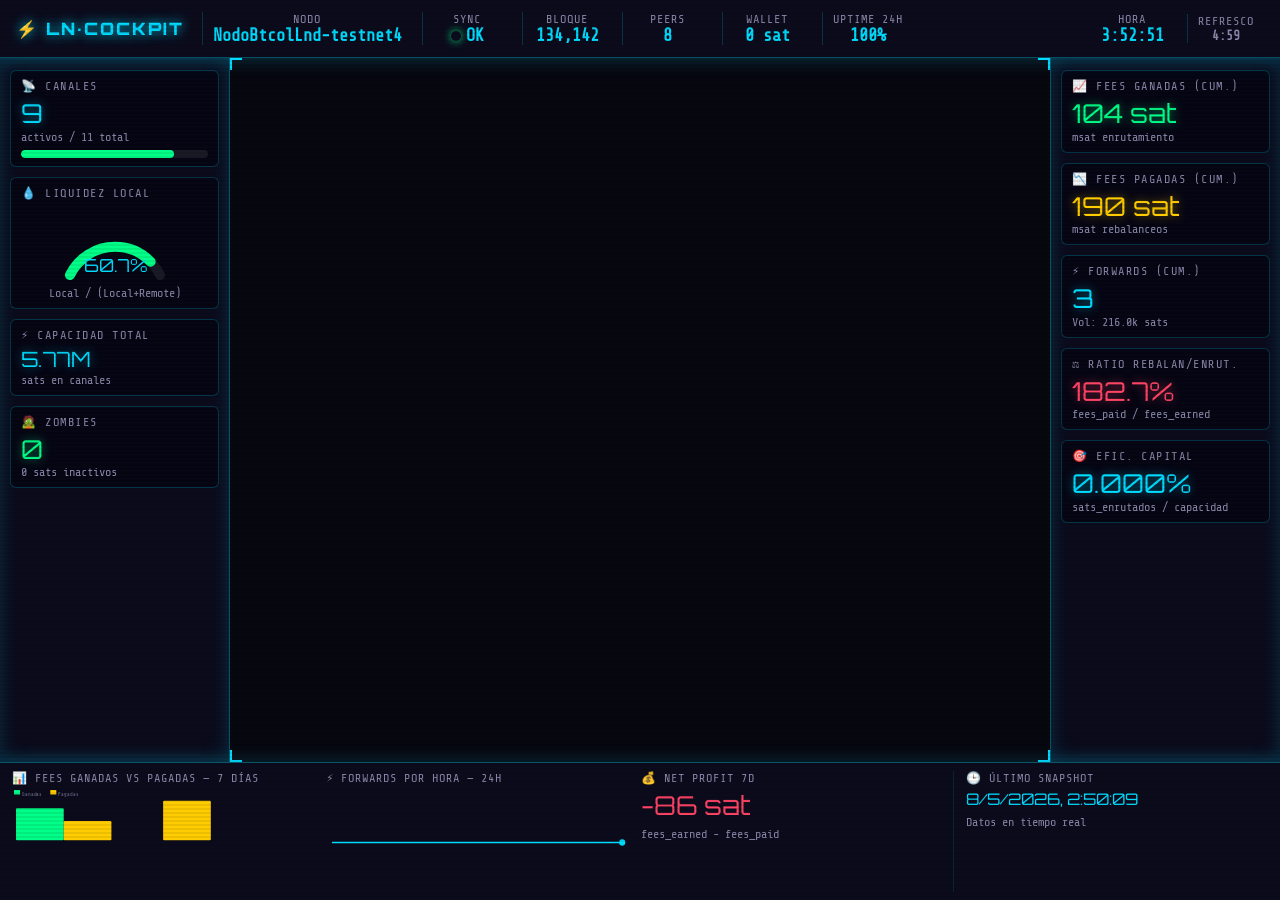
==== lightning-dashboard/exports/lightning_cockpit.html @ 458d791d "feat: implement Cockpit HUD, add historical metrics collection, and overhaul dashboard UI components" ====
<!DOCTYPE html>
<html lang="es">
<head>
<meta charset="UTF-8">
<meta name="viewport" content="width=device-width,initial-scale=1">
<title>⚡ Lightning Cockpit HUD</title>
<link rel="preconnect" href="https://fonts.googleapis.com">
<link href="https://fonts.googleapis.com/css2?family=Share+Tech+Mono&family=Orbitron:wght@400;700;900&display=swap" rel="stylesheet">
<style>
  *{box-sizing:border-box;margin:0;padding:0}
  :root{
    --bg:#07070f;--panel:#0d0d1e;--cyan:#00dcff;--green:#00ff88;
    --gold:#ffd700;--red:#ff4466;--amber:#ffcc00;--violet:#7b2fff;
    --text:#e0e0f0;--sub:#8888aa;--border:rgba(0,220,255,0.35);
  }
  html,body{width:100%;height:100%;background:var(--bg);color:var(--text);overflow:hidden;
    font-family:'Share Tech Mono',monospace;}

  /* ── SCANLINE OVERLAY ── */
  body::after{content:'';position:fixed;inset:0;pointer-events:none;z-index:9990;
    background:repeating-linear-gradient(0deg,transparent,transparent 2px,rgba(0,0,0,.07) 2px,rgba(0,0,0,.07) 4px);}

  /* ── GRID LAYOUT ── */
  #cockpit{display:grid;width:100vw;height:100vh;
    grid-template-areas:"top top top" "left center right" "bottom bottom bottom";
    grid-template-columns:230px 1fr 230px;
    grid-template-rows:58px 1fr 138px;}

  /* ── SHARED PANEL STYLE ── */
  .hud-panel{background:rgba(13,13,30,.92);border-color:var(--border);
    backdrop-filter:blur(6px);}

  /* ── TOP BAR ── */
  #hud-top{grid-area:top;border-bottom:1px solid var(--border);
    box-shadow:0 0 18px rgba(0,220,255,.25);display:flex;align-items:center;
    padding:0 16px;gap:10px;z-index:100;}
  #hud-top .logo{font-family:'Orbitron',sans-serif;font-weight:900;font-size:17px;
    color:var(--cyan);letter-spacing:2px;white-space:nowrap;margin-right:8px;
    text-shadow:0 0 12px var(--cyan);}
  .top-seg{display:flex;flex-direction:column;align-items:center;
    padding:0 10px;border-left:1px solid rgba(0,220,255,.2);min-width:90px;}
  .top-seg .lbl{font-size:12px;color:var(--sub);letter-spacing:1px;text-transform:uppercase;}
  .top-seg .val{font-size:17px;color:var(--cyan);font-weight:bold;white-space:nowrap;}
  #sync-dot{width:10px;height:10px;border-radius:50%;display:inline-block;margin-right:5px;
    box-shadow:0 0 8px currentColor;}
  .synced{color:var(--green)}.unsynced{color:var(--red)}
  @keyframes pulse{0%,100%{opacity:1}50%{opacity:.4}}
  .pulse{animation:pulse 1.5s ease-in-out infinite}

  /* ── LEFT PANEL ── */
  #hud-left{grid-area:left;border-right:1px solid var(--border);
    box-shadow:0 0 20px rgba(0,220,255,.18) inset;padding:12px 10px;
    display:flex;flex-direction:column;gap:10px;overflow:hidden;}

  /* ── RIGHT PANEL ── */
  #hud-right{grid-area:right;border-left:1px solid var(--border);
    box-shadow:0 0 20px rgba(0,220,255,.18) inset;padding:12px 10px;
    display:flex;flex-direction:column;gap:10px;overflow:hidden;}

  /* ── CENTER ── */
  #hud-center{grid-area:center;position:relative;overflow:hidden;}
  #hud-center iframe{width:100%;height:100%;border:none;display:block;}

  /* ── BOTTOM BAR ── */
  #hud-bottom{grid-area:bottom;border-top:1px solid var(--border);
    box-shadow:0 0 18px rgba(0,220,255,.2);display:flex;align-items:stretch;
    padding:8px 12px;gap:12px;overflow:hidden;}

  /* ── INSTRUMENT CARD ── */
  .card{background:rgba(5,5,18,.7);border:1px solid rgba(0,220,255,.22);
    border-radius:6px;padding:8px 10px;}
  .card-title{font-size:12px;color:var(--sub);letter-spacing:1.5px;
    text-transform:uppercase;margin-bottom:6px;display:flex;align-items:center;gap:4px;}
  .card-val{font-size:26px;font-family:'Orbitron',sans-serif;color:var(--cyan);
    line-height:1.1;text-shadow:0 0 10px rgba(0,220,255,.5);}
  .card-val.green{color:var(--green);text-shadow:0 0 10px rgba(0,255,136,.5)}
  .card-val.amber{color:var(--amber);text-shadow:0 0 10px rgba(255,204,0,.5)}
  .card-val.red{color:var(--red);text-shadow:0 0 10px rgba(255,68,102,.5)}
  .card-sub{font-size:12px;color:var(--sub);margin-top:2px;}

  /* ── GAUGE SVG ── */
  .gauge-wrap{display:flex;justify-content:center;align-items:center;padding:4px 0;}

  /* ── BAR METER ── */
  .bar-meter{height:8px;background:rgba(255,255,255,.08);border-radius:4px;overflow:hidden;margin-top:4px;}
  .bar-fill{height:100%;border-radius:4px;transition:width .8s ease;}

  /* ── SPARKLINE ── */
  .spark-wrap{flex:1;min-width:0;display:flex;flex-direction:column;}
  .spark-title{font-size:12px;color:var(--sub);letter-spacing:1px;text-transform:uppercase;margin-bottom:4px;}
  .spark-wrap svg{width:100%;height:60px;}

  /* ── BOTTOM SEGMENTS ── */
  .bot-seg{flex:1;min-width:0;display:flex;flex-direction:column;gap:4px;
    border-right:1px solid rgba(0,220,255,.12);padding-right:10px;}
  .bot-seg:last-child{border-right:none;padding-right:0;}
  .bot-label{font-size:12px;color:var(--sub);letter-spacing:1px;text-transform:uppercase;}
  .bot-val{font-family:'Orbitron',sans-serif;font-size:22px;color:var(--cyan);}
  .bot-val.pos{color:var(--green)}.bot-val.neg{color:var(--red)}

  /* ── DIVIDER ── */
  .hdiv{height:1px;background:rgba(0,220,255,.15);margin:2px 0;}


  /* ── TOOLTIP (JS-driven, never clipped by overflow:hidden) ── */
  .tip{cursor:help;}
  #hud-floatip{
    position:fixed;z-index:99999;display:none;
    background:rgba(4,4,20,0.97);
    border:1px solid rgba(0,220,255,0.55);
    color:#d0d8f0;font-size:11.5px;line-height:1.6;
    padding:10px 14px;border-radius:8px;
    white-space:pre-line;max-width:260px;
    box-shadow:0 0 18px rgba(0,220,255,0.35);
    font-family:'Share Tech Mono',monospace;
    pointer-events:none;
  }

  /* ── CORNER DECO ── */
  .corner-tl,.corner-tr,.corner-bl,.corner-br{position:absolute;width:12px;height:12px;z-index:10;}
  .corner-tl{top:0;left:0;border-top:2px solid var(--cyan);border-left:2px solid var(--cyan);}
  .corner-tr{top:0;right:0;border-top:2px solid var(--cyan);border-right:2px solid var(--cyan);}
  .corner-bl{bottom:0;left:0;border-bottom:2px solid var(--cyan);border-left:2px solid var(--cyan);}
  .corner-br{bottom:0;right:0;border-bottom:2px solid var(--cyan);border-right:2px solid var(--cyan);}
</style>
</head>
<body>
<div id="cockpit">

  <!-- TOP BAR -->
  <div id="hud-top" class="hud-panel">
    <div class="logo">⚡ LN·COCKPIT</div>
    <div class="top-seg tip" data-tip="Alias del nodo anunciado al grafo Lightning.
Debe coincidir con lnd.conf.">
      <span class="lbl">Nodo</span>
      <span class="val" id="t-alias">—</span>
    </div>
    <div class="top-seg tip" data-tip="🟢 OK = sincronizado y operativo.
🔴 NO = offline o atrasado.
Ningún pago se enruta si NO está sincronizado.">
      <span class="lbl">Sync</span>
      <span class="val" id="t-sync"><span id="sync-dot"></span><span id="sync-txt">—</span></span>
    </div>
    <div class="top-seg tip" data-tip="Altura de bloque que conoce el nodo.
Debe estar al día con la red.
&gt;6 bloques de atraso = problema de sync.">
      <span class="lbl">Bloque</span>
      <span class="val" id="t-block">—</span>
    </div>
    <div class="top-seg tip" data-tip="Peers P2P conectados actualmente.
Óptimo: ≥3 peers activos.
&lt;2 = riesgo de aislamiento de la red.">
      <span class="lbl">Peers</span>
      <span class="val" id="t-peers">—</span>
    </div>
    <div class="top-seg tip" data-tip="Saldo on-chain confirmado.
Mantener reserva para abrir canales.
Demasiado on-chain = capital sin trabajar.">
      <span class="lbl">Wallet</span>
      <span class="val" id="t-wallet">—</span>
    </div>
    <div class="top-seg tip" data-tip="% de tiempo online en las últimas 24h.
100% = nodo siempre operativo.
&lt;95% = reinicios o problemas de red frecuentes.">
      <span class="lbl">Uptime 24h</span>
      <span class="val" id="t-uptime">—</span>
    </div>
    <div style="flex:1"></div>
    <div class="top-seg" style="border-left:none;">
      <span class="lbl">Hora</span>
      <span class="val" id="t-clock">—</span>
    </div>
  </div>

  <!-- LEFT PANEL: Canales & Liquidez -->
  <div id="hud-left" class="hud-panel">
    <!-- Canales activos/inactivos -->
    <div class="card tip" data-tip="Ideal: ≥80% de canales activos.
Inactivos = peer desconectado.
Si persiste &gt;24h, considera cerrar el canal.">
      <div class="card-title">📡 Canales</div>
      <div class="card-val" id="l-ch-active">—</div>
      <div class="card-sub">activos / <span id="l-ch-total">—</span> total</div>
      <div class="bar-meter" style="margin-top:6px;">
        <div class="bar-fill" id="l-ch-bar" style="background:var(--green);width:0%"></div>
      </div>
    </div>
    <!-- Gauge liquidez -->
    <div class="card tip" data-tip="Óptimo: 40–60%.
&lt;20% = sin liquidez saliente (no puedes enviar).
&gt;80% = sin liquidez entrante (no puedes recibir).
Equilibrio = más enrutamiento posible.">
      <div class="card-title">💧 Liquidez Local</div>
      <div class="gauge-wrap">
        <svg width="110" height="70" viewBox="0 0 110 70">
          <path d="M10,65 A50,50 0 0,1 100,65" fill="none" stroke="rgba(255,255,255,.08)" stroke-width="10" stroke-linecap="round"/>
          <path id="gauge-arc" d="M10,65 A50,50 0 0,1 100,65" fill="none" stroke="var(--green)" stroke-width="10" stroke-linecap="round"
            stroke-dasharray="157" stroke-dashoffset="157"/>
          <text x="55" y="62" text-anchor="middle" fill="var(--cyan)" font-family="Orbitron,sans-serif" font-size="18" id="gauge-pct">—%</text>
        </svg>
      </div>
      <div class="card-sub" style="text-align:center">Local / (Local+Remote)</div>
    </div>
    <!-- Capacidad total -->
    <div class="card tip" data-tip="Sats totales bloqueados en canales.
A mayor capacidad, más atractivo como hub.
Mainnet: nodos relevantes &gt;10M sats.
Capital en on-chain = capital sin trabajar.">
      <div class="card-title">⚡ Capacidad Total</div>
      <div class="card-val" style="font-size:21px;" id="l-capacity">—</div>
      <div class="card-sub">sats en canales</div>
    </div>
    <!-- Zombies -->
    <div class="card tip" data-tip="Ideal: 0.
Canal activo sin actualizaciones en &gt;7 días.
Capital inmovilizado e improductivo.
Considera cerrar zombies persistentes.">
      <div class="card-title">🧟 Zombies</div>
      <div class="card-val" id="l-zombies">—</div>
      <div class="card-sub" id="l-zombie-cap">— sats inactivos</div>
    </div>
  </div>

  <!-- CENTER: iframe con la red 3D -->
  <div id="hud-center">
    <div class="corner-tl"></div><div class="corner-tr"></div>
    <div class="corner-bl"></div><div class="corner-br"></div>
    <iframe id="graph-frame" src="lightning_cockpit_graph.html" title="Red Lightning 3D"></iframe>
  </div>

  <!-- RIGHT PANEL: Routing & Rentabilidad -->
  <div id="hud-right" class="hud-panel">
    <!-- Fees ganadas acumulado -->
    <div class="card tip" data-tip="Msat ganados enrutando pagos de terceros.
Tendencia creciente = nodo utilizado como hub.
Mainnet: buenos nodos ganan 100k+ msat/mes.
Testnet4: cifras bajas son normales.">
      <div class="card-title">📈 Fees Ganadas (cum.)</div>
      <div class="card-val green" id="r-fees-earned">—</div>
      <div class="card-sub">msat enrutamiento</div>
    </div>
    <!-- Fees pagadas (rebalanceo) -->
    <div class="card tip" data-tip="Msat pagados en rebalanceos propios.
Debe ser MENOR que las fees ganadas.
Si supera lo ganado, estás subsidiando la red.
Revisa frecuencia y costo de rebalanceos.">
      <div class="card-title">📉 Fees Pagadas (cum.)</div>
      <div class="card-val amber" id="r-fees-paid">—</div>
      <div class="card-sub">msat rebalanceos</div>
    </div>
    <!-- Forwards -->
    <div class="card tip" data-tip="Pagos totales enrutados por tu nodo.
Vol: sats totales que pasaron por ti.
Más forwards = mejor posición en la red.
Forwards grandes = pagos relevantes enrutados.">
      <div class="card-title">⚡ Forwards (cum.)</div>
      <div class="card-val" id="r-fwd-count">—</div>
      <div class="card-sub">Vol: <span id="r-fwd-vol">—</span> sats</div>
    </div>
    <!-- Ratio rebalanceo/enrutamiento -->
    <div class="card tip" data-tip="fees_paid / fees_earned × 100.
&lt;50% Excelente — nodo muy rentable.
50–100% Aceptable — margen mejorable.
&gt;100% Pérdida — rebalanceos demasiado caros.">
      <div class="card-title">⚖️ Ratio Rebalan/Enrut.</div>
      <div class="card-val" id="r-ratio">—</div>
      <div class="card-sub">fees_paid / fees_earned</div>
    </div>
    <!-- Eficiencia de capital -->
    <div class="card tip" data-tip="sats_enrutados / capacidad_total.
Cuánto de tu capital está 'trabajando'.
Mainnet: &gt;1% mensual es aceptable.
Si es 0% en mainnet: revisar fees y conectividad.">
      <div class="card-title">🎯 Efic. Capital</div>
      <div class="card-val" id="r-efficiency">—</div>
      <div class="card-sub">sats_enrutados / capacidad</div>
    </div>
  </div>

  <!-- BOTTOM BAR -->
  <div id="hud-bottom" class="hud-panel">
    <!-- Mini chart fees 7 días -->
    <div class="spark-wrap tip" data-tip="Barras diarias: verde=ganadas, amarillo=pagadas.
Barras verdes más altas = nodo rentable ese día.
Días vacíos = sin actividad de enrutamiento.">
      <div class="spark-title">📊 Fees Ganadas vs Pagadas — 7 días</div>
      <svg id="spark-daily" viewBox="0 0 300 55" preserveAspectRatio="none">
        <text x="150" y="30" fill="rgba(136,136,170,.5)" text-anchor="middle" font-size="10" font-family="monospace">Sin datos</text>
      </svg>
    </div>
    <!-- Mini chart forwards 24h -->
    <div class="spark-wrap tip" data-tip="Pagos enrutados por hora en las últimas 24h.
Picos = alta actividad de enrutamiento.
Plano en 0 = sin tráfico (normal en testnet4).
Tendencia creciente = ganando relevancia en la red.">
      <div class="spark-title">⚡ Forwards por hora — 24h</div>
      <svg id="spark-hourly" viewBox="0 0 300 55" preserveAspectRatio="none">
        <text x="150" y="30" fill="rgba(136,136,170,.5)" text-anchor="middle" font-size="10" font-family="monospace">Sin datos</text>
      </svg>
    </div>
    <!-- Net profit 7 días -->
    <div class="bot-seg tip" data-tip="fees_earned - fees_paid en 7 días.
+ Verde = nodo rentable.
- Rojo = gastas más en rebalanceos de lo que ganas.
Objetivo: siempre positivo.">
      <div class="bot-label">💰 Net Profit 7d</div>
      <div class="bot-val" style="font-size:26px;" id="b-net-profit">—</div>
      <div class="card-sub" id="b-net-sub">fees_earned - fees_paid</div>
    </div>
    <!-- Snapshot ts -->
    <div class="bot-seg tip" data-tip="Timestamp del último registro en node_history.db.
Debe ser reciente (min = intervalo configurado).
Muy desactualizado = colector no está corriendo.">
      <div class="bot-label">🕒 Último Snapshot</div>
      <div class="bot-val" style="font-size:16px;" id="b-snap-ts">—</div>
      <div class="card-sub">Datos en tiempo real</div>
    </div>
  </div>

</div><!-- #cockpit -->

<script>
(function(){
  const S = {"snap": {"id": 742, "ts": 1778208609, "block_height": 134142, "alias": "NodoBtcolLnd-testnet4", "pubkey": "0391a0f5677df1cfab216c04ae2d1a56812c0b5e750647390f2330a18c9d11a756", "synced_to_chain": 1, "synced_to_graph": 1, "num_peers": 8, "channels_active": 9, "channels_inactive": 0, "channels_pending_open": 0, "channels_pending_close": 2, "channels_total": 11, "capacity_total": 5770000, "balance_local": 3495485, "balance_remote": 2263486, "wallet_confirmed": 0, "wallet_unconfirmed": 1633972, "liquidity_ratio": 60.7, "capital_concentration": 34.66, "fwd_count_cum": 3, "fwd_amt_cum_sat": 216001, "fwd_fees_cum_msat": 104016, "fwd_avg_size_sat": 72000, "payments_count_cum": 8, "payments_fees_cum_msat": 190040, "zombie_channels": 0, "inactive_capital_sat": 0, "capital_efficiency": 0.0}, "hourly": [{"hour_ts": 1778119200, "fwd_count_delta": 0, "fwd_amt_delta_sat": 0, "fees_earned_msat": 0, "fees_paid_msat": 0, "avg_liquidity_ratio": 56.96, "active_channels": 8, "zombie_channels": 0, "sample_count": 24}, {"hour_ts": 1778122800, "fwd_count_delta": 0, "fwd_amt_delta_sat": 0, "fees_earned_msat": 0, "fees_paid_msat": 0, "avg_liquidity_ratio": 56.96, "active_channels": 8, "zombie_channels": 0, "sample_count": 24}, {"hour_ts": 1778126400, "fwd_count_delta": 0, "fwd_amt_delta_sat": 0, "fees_earned_msat": 0, "fees_paid_msat": 0, "avg_liquidity_ratio": 56.96, "active_channels": 8, "zombie_channels": 0, "sample_count": 24}, {"hour_ts": 1778130000, "fwd_count_delta": 0, "fwd_amt_delta_sat": 0, "fees_earned_msat": 0, "fees_paid_msat": 0, "avg_liquidity_ratio": 56.96, "active_channels": 8, "zombie_channels": 0, "sample_count": 24}, {"hour_ts": 1778133600, "fwd_count_delta": 0, "fwd_amt_delta_sat": 0, "fees_earned_msat": 0, "fees_paid_msat": 0, "avg_liquidity_ratio": 56.96, "active_channels": 8, "zombie_channels": 0, "sample_count": 24}, {"hour_ts": 1778137200, "fwd_count_delta": 0, "fwd_amt_delta_sat": 0, "fees_earned_msat": 0, "fees_paid_msat": 0, "avg_liquidity_ratio": 56.96, "active_channels": 8, "zombie_channels": 0, "sample_count": 24}, {"hour_ts": 1778140800, "fwd_count_delta": 0, "fwd_amt_delta_sat": 0, "fees_earned_msat": 0, "fees_paid_msat": 0, "avg_liquidity_ratio": 56.96, "active_channels": 8, "zombie_channels": 0, "sample_count": 24}, {"hour_ts": 1778144400, "fwd_count_delta": 0, "fwd_amt_delta_sat": 0, "fees_earned_msat": 0, "fees_paid_msat": 0, "avg_liquidity_ratio": 56.96, "active_channels": 8, "zombie_channels": 0, "sample_count": 24}, {"hour_ts": 1778148000, "fwd_count_delta": 0, "fwd_amt_delta_sat": 0, "fees_earned_msat": 0, "fees_paid_msat": 0, "avg_liquidity_ratio": 56.96, "active_channels": 8, "zombie_channels": 0, "sample_count": 27}, {"hour_ts": 1778151600, "fwd_count_delta": 0, "fwd_amt_delta_sat": 0, "fees_earned_msat": 0, "fees_paid_msat": 0, "avg_liquidity_ratio": 56.96, "active_channels": 8, "zombie_channels": 0, "sample_count": 25}, {"hour_ts": 1778155200, "fwd_count_delta": 0, "fwd_amt_delta_sat": 0, "fees_earned_msat": 0, "fees_paid_msat": 0, "avg_liquidity_ratio": 56.96, "active_channels": 8, "zombie_channels": 0, "sample_count": 26}, {"hour_ts": 1778158800, "fwd_count_delta": 0, "fwd_amt_delta_sat": 0, "fees_earned_msat": 0, "fees_paid_msat": 0, "avg_liquidity_ratio": 56.96, "active_channels": 8, "zombie_channels": 0, "sample_count": 28}, {"hour_ts": 1778162400, "fwd_count_delta": 0, "fwd_amt_delta_sat": 0, "fees_earned_msat": 0, "fees_paid_msat": 0, "avg_liquidity_ratio": 57.59, "active_channels": 9, "zombie_channels": 0, "sample_count": 42}, {"hour_ts": 1778166000, "fwd_count_delta": 0, "fwd_amt_delta_sat": 0, "fees_earned_msat": 0, "fees_paid_msat": 128026, "avg_liquidity_ratio": 60.59, "active_channels": 9, "zombie_channels": 0, "sample_count": 26}, {"hour_ts": 1778169600, "fwd_count_delta": 0, "fwd_amt_delta_sat": 0, "fees_earned_msat": 0, "fees_paid_msat": 0, "avg_liquidity_ratio": 60.7, "active_channels": 9, "zombie_channels": 0, "sample_count": 24}, {"hour_ts": 1778173200, "fwd_count_delta": 0, "fwd_amt_delta_sat": 0, "fees_earned_msat": 0, "fees_paid_msat": 0, "avg_liquidity_ratio": 60.7, "active_channels": 9, "zombie_channels": 0, "sample_count": 24}, {"hour_ts": 1778176800, "fwd_count_delta": 0, "fwd_amt_delta_sat": 0, "fees_earned_msat": 0, "fees_paid_msat": 0, "avg_liquidity_ratio": 60.7, "active_channels": 9, "zombie_channels": 0, "sample_count": 24}, {"hour_ts": 1778180400, "fwd_count_delta": 0, "fwd_amt_delta_sat": 0, "fees_earned_msat": 0, "fees_paid_msat": 0, "avg_liquidity_ratio": 60.7, "active_channels": 9, "zombie_channels": 0, "sample_count": 24}, {"hour_ts": 1778184000, "fwd_count_delta": 0, "fwd_amt_delta_sat": 0, "fees_earned_msat": 0, "fees_paid_msat": 0, "avg_liquidity_ratio": 60.7, "active_channels": 9, "zombie_channels": 0, "sample_count": 24}, {"hour_ts": 1778187600, "fwd_count_delta": 0, "fwd_amt_delta_sat": 0, "fees_earned_msat": 0, "fees_paid_msat": 0, "avg_liquidity_ratio": 60.7, "active_channels": 9, "zombie_channels": 0, "sample_count": 24}, {"hour_ts": 1778191200, "fwd_count_delta": 0, "fwd_amt_delta_sat": 0, "fees_earned_msat": 0, "fees_paid_msat": 0, "avg_liquidity_ratio": 60.7, "active_channels": 9, "zombie_channels": 0, "sample_count": 24}, {"hour_ts": 1778194800, "fwd_count_delta": 0, "fwd_amt_delta_sat": 0, "fees_earned_msat": 0, "fees_paid_msat": 0, "avg_liquidity_ratio": 60.7, "active_channels": 9, "zombie_channels": 0, "sample_count": 24}, {"hour_ts": 1778198400, "fwd_count_delta": 0, "fwd_amt_delta_sat": 0, "fees_earned_msat": 0, "fees_paid_msat": 0, "avg_liquidity_ratio": 60.7, "active_channels": 9, "zombie_channels": 0, "sample_count": 24}, {"hour_ts": 1778202000, "fwd_count_delta": 0, "fwd_amt_delta_sat": 0, "fees_earned_msat": 0, "fees_paid_msat": 0, "avg_liquidity_ratio": 60.7, "active_channels": 9, "zombie_channels": 0, "sample_count": 24}, {"hour_ts": 1778205600, "fwd_count_delta": 0, "fwd_amt_delta_sat": 0, "fees_earned_msat": 0, "fees_paid_msat": 0, "avg_liquidity_ratio": 60.7, "active_channels": 9, "zombie_channels": 0, "sample_count": 33}], "daily": [{"date": "2026-05-06", "fwd_count_delta": 3, "fwd_amt_delta_sat": 216001, "fees_earned_msat": 104016, "fees_paid_msat": 62014, "net_profit_msat": 42002, "avg_liquidity_ratio": 56.96, "avg_active_channels": 8.72, "avg_capacity_sat": 5350000, "disconnections": 0, "zombie_channels": 0, "inactive_capital_sat": 0, "capital_efficiency": 0.040374, "sample_count": 56}, {"date": "2026-05-07", "fwd_count_delta": 0, "fwd_amt_delta_sat": 0, "fees_earned_msat": 0, "fees_paid_msat": 128026, "net_profit_msat": -128026, "avg_liquidity_ratio": 58.19, "avg_active_channels": 8.0, "avg_capacity_sat": 5500409, "disconnections": 0, "zombie_channels": 0, "inactive_capital_sat": 0, "capital_efficiency": 0.0, "sample_count": 605}, {"date": "2026-05-08", "fwd_count_delta": 0, "fwd_amt_delta_sat": 0, "fees_earned_msat": 0, "fees_paid_msat": 0, "net_profit_msat": 0, "avg_liquidity_ratio": 60.7, "avg_active_channels": 9.0, "avg_capacity_sat": 5770000, "disconnections": 0, "zombie_channels": 0, "inactive_capital_sat": 0, "capital_efficiency": 0.0, "sample_count": 81}], "net_profit_7d_msat": -86024, "uptime_pct_7d": 100.0};

  // ── helpers ──
  const $ = id => document.getElementById(id);
  const fmtSat = n => n >= 1e6 ? (n/1e6).toFixed(2)+'M' : n >= 1e3 ? (n/1e3).toFixed(1)+'k' : String(n);
  const fmtMsat = n => n >= 1e9 ? (n/1e9).toFixed(2)+'M sat' : n >= 1e6 ? (n/1e6).toFixed(1)+'k sat' : (n/1000).toFixed(0)+' sat';

  // ── clock ──
  function updateClock(){
    $('t-clock').textContent = new Date().toLocaleTimeString('es',{hour12:false});
  }
  setInterval(updateClock, 1000); updateClock();

  // ── populate from snapshot ──
  const snap = S.snap || {};
  if(snap.alias) $('t-alias').textContent = snap.alias;
  if(snap.block_height) $('t-block').textContent = Number(snap.block_height).toLocaleString();
  if(snap.num_peers !== undefined) $('t-peers').textContent = snap.num_peers;
  if(snap.wallet_confirmed !== undefined)
    $('t-wallet').textContent = fmtSat(snap.wallet_confirmed)+' sat';
  $('t-uptime').textContent = S.uptime_pct_7d + '%';

  // sync dot
  const synced = snap.synced_to_chain === 1;
  const dot = $('sync-dot');
  dot.className = synced ? 'synced' : 'unsynced pulse';
  $('sync-txt').textContent = synced ? 'OK' : 'NO';

  // channels
  const chA = snap.channels_active || 0;
  const chT = snap.channels_total || 0;
  $('l-ch-active').textContent = chA;
  $('l-ch-total').textContent = chT;
  const pct = chT > 0 ? (chA/chT*100) : 0;
  $('l-ch-bar').style.width = pct + '%';

  // gauge liquidez
  const liq = snap.liquidity_ratio || 0;
  $('gauge-pct').textContent = liq.toFixed(1) + '%';
  const arc = document.getElementById('gauge-arc');
  const offset = 157 - (liq/100)*157;
  arc.setAttribute('stroke-dashoffset', offset);
  const gc = liq > 70 || liq < 30 ? 'var(--amber)' : liq > 85 || liq < 15 ? 'var(--red)' : 'var(--green)';
  arc.setAttribute('stroke', gc);

  // capacity
  $('l-capacity').textContent = fmtSat(snap.capacity_total || 0);

  // zombies
  const z = snap.zombie_channels || 0;
  const zEl = $('l-zombies');
  zEl.textContent = z;
  zEl.className = 'card-val' + (z > 0 ? ' amber' : ' green');
  $('l-zombie-cap').textContent = fmtSat(snap.inactive_capital_sat || 0) + ' sats inactivos';

  // right panel
  $('r-fees-earned').textContent = fmtMsat(snap.fwd_fees_cum_msat || 0);
  $('r-fees-paid').textContent = fmtMsat(snap.payments_fees_cum_msat || 0);
  $('r-fwd-count').textContent = (snap.fwd_count_cum || 0).toLocaleString();
  $('r-fwd-vol').textContent = fmtSat(snap.fwd_amt_cum_sat || 0);

  const earned = snap.fwd_fees_cum_msat || 1;
  const paid   = snap.payments_fees_cum_msat || 0;
  const ratio  = earned > 0 ? (paid/earned*100).toFixed(1) : '0.0';
  const rEl = $('r-ratio');
  rEl.textContent = ratio + '%';
  rEl.className = 'card-val ' + (parseFloat(ratio) > 100 ? 'red' : parseFloat(ratio) > 50 ? 'amber' : 'green');

  const eff = ((snap.capital_efficiency || 0) * 100).toFixed(3);
  $('r-efficiency').textContent = eff + '%';

  // bottom
  const net7 = S.net_profit_7d_msat || 0;
  const netEl = $('b-net-profit');
  netEl.textContent = (net7 >= 0 ? '+' : '') + fmtMsat(net7);
  netEl.className = 'bot-val ' + (net7 >= 0 ? 'pos' : 'neg');

  if(snap.ts){
    const d = new Date(snap.ts * 1000);
    $('b-snap-ts').textContent = d.toLocaleString('es',{hour12:false});
  }

  // ── sparkline helpers ──
  function makeSparkBars(svgId, data, keyEarned, keyPaid, colorE, colorP){
    const svg = $(svgId);
    if(!data || data.length === 0) return;
    svg.innerHTML = '';
    const W=300, H=55, PAD=4, n=data.length;
    const bw = (W - PAD*(n+1)) / n;
    const maxV = Math.max(...data.map(d=>(d[keyEarned]||0)+(d[keyPaid]||0)), 1);
    data.forEach((d,i)=>{
      const e = d[keyEarned]||0, p = d[keyPaid]||0;
      const xb = PAD + i*(bw+PAD);
      const he = (e/maxV)*(H-8);
      const hp = (p/maxV)*(H-8);
      // earned bar
      if(he > 0){
        const r = document.createElementNS('http://www.w3.org/2000/svg','rect');
        r.setAttribute('x',xb); r.setAttribute('y',H-8-he);
        r.setAttribute('width',bw/2); r.setAttribute('height',he);
        r.setAttribute('fill',colorE); r.setAttribute('rx','1');
        svg.appendChild(r);
      }
      // paid bar
      if(hp > 0){
        const r = document.createElementNS('http://www.w3.org/2000/svg','rect');
        r.setAttribute('x',xb+bw/2); r.setAttribute('y',H-8-hp);
        r.setAttribute('width',bw/2); r.setAttribute('height',hp);
        r.setAttribute('fill',colorP); r.setAttribute('rx','1');
        svg.appendChild(r);
      }
    });
    // legend
    const lg1 = document.createElementNS('http://www.w3.org/2000/svg','rect');
    lg1.setAttribute('x',2);lg1.setAttribute('y',1);lg1.setAttribute('width',6);lg1.setAttribute('height',4);lg1.setAttribute('fill',colorE);
    const lg2 = document.createElementNS('http://www.w3.org/2000/svg','rect');
    lg2.setAttribute('x',38);lg2.setAttribute('y',1);lg2.setAttribute('width',6);lg2.setAttribute('height',4);lg2.setAttribute('fill',colorP);
    const t1 = document.createElementNS('http://www.w3.org/2000/svg','text');
    t1.setAttribute('x',10);t1.setAttribute('y',6);t1.setAttribute('fill','rgba(136,136,170,.8)');t1.setAttribute('font-size','5');t1.textContent='Ganadas';
    const t2 = document.createElementNS('http://www.w3.org/2000/svg','text');
    t2.setAttribute('x',46);t2.setAttribute('y',6);t2.setAttribute('fill','rgba(136,136,170,.8)');t2.setAttribute('font-size','5');t2.textContent='Pagadas';
    svg.appendChild(lg1);svg.appendChild(t1);svg.appendChild(lg2);svg.appendChild(t2);
  }

  function makeSparkLine(svgId, data, key, color){
    const svg = $(svgId);
    if(!data || data.length === 0) return;
    svg.innerHTML = '';
    const W=300, H=55, PAD=6;
    const vals = data.map(d=>d[key]||0);
    const maxV = Math.max(...vals, 1);
    const pts = vals.map((v,i)=>{
      const x = PAD + (i/(vals.length-1||1))*(W-2*PAD);
      const y = H-PAD - (v/maxV)*(H-2*PAD);
      return `${x},${y}`;
    });
    const area = document.createElementNS('http://www.w3.org/2000/svg','polyline');
    area.setAttribute('points', pts.join(' '));
    area.setAttribute('fill','none');
    area.setAttribute('stroke',color);
    area.setAttribute('stroke-width','1.5');
    area.setAttribute('stroke-linejoin','round');
    svg.appendChild(area);
    // dot at last point
    const last = pts[pts.length-1].split(',');
    const dot = document.createElementNS('http://www.w3.org/2000/svg','circle');
    dot.setAttribute('cx',last[0]);dot.setAttribute('cy',last[1]);dot.setAttribute('r','3');
    dot.setAttribute('fill',color);
    svg.appendChild(dot);
  }

  makeSparkBars('spark-daily', S.daily, 'fees_earned_msat', 'fees_paid_msat', '#00ff88', '#ffcc00');
  makeSparkLine('spark-hourly', S.hourly, 'fwd_count_delta', '#00dcff');

  // ── AUTO-RELOAD: recarga la página cada 5 minutos para mostrar stats frescos ──
  (function(){
    var RELOAD_SECS = 300; // 5 minutos, sincronizado con el colector
    var remaining = RELOAD_SECS;

    // Crear indicador en el top bar
    var indEl = document.createElement('div');
    indEl.className = 'top-seg';
    indEl.style.cssText = 'border-left:1px solid rgba(0,220,255,.2);min-width:72px;';
    indEl.innerHTML = '<span class="lbl">REFRESCO</span><span class="val" id="reload-cd" style="font-size:13px;color:var(--sub);">5:00</span>';
    document.getElementById('hud-top').appendChild(indEl);

    var cdEl = document.getElementById('reload-cd');

    setInterval(function(){
      remaining--;
      if(remaining <= 0){
        location.reload();
        return;
      }
      var m = Math.floor(remaining / 60);
      var s = remaining % 60;
      cdEl.textContent = m + ':' + (s < 10 ? '0' : '') + s;
      // Últimos 30s: cambiar color para advertir
      if(remaining <= 30){
        cdEl.style.color = 'var(--amber)';
      }
    }, 1000);
  })();

})();
</script>

<div id="hud-floatip"></div>
<script>
(function(){
  const tip = document.getElementById('hud-floatip');
  if(!tip) return;
  document.querySelectorAll('[data-tip]').forEach(el => {
    el.addEventListener('mouseenter', () => {
      tip.textContent = el.getAttribute('data-tip');
      tip.style.display = 'block';
    });
    el.addEventListener('mousemove', e => {
      let x = e.clientX + 16, y = e.clientY - 12;
      const tw = 270, th = tip.offsetHeight || 120;
      if (x + tw > window.innerWidth)  x = e.clientX - tw - 10;
      if (y + th > window.innerHeight) y = e.clientY - th - 10;
      tip.style.left = x + 'px';
      tip.style.top  = y + 'px';
    });
    el.addEventListener('mouseleave', () => {
      tip.style.display = 'none';
    });
  });
})();
</script>
</body>
</html>
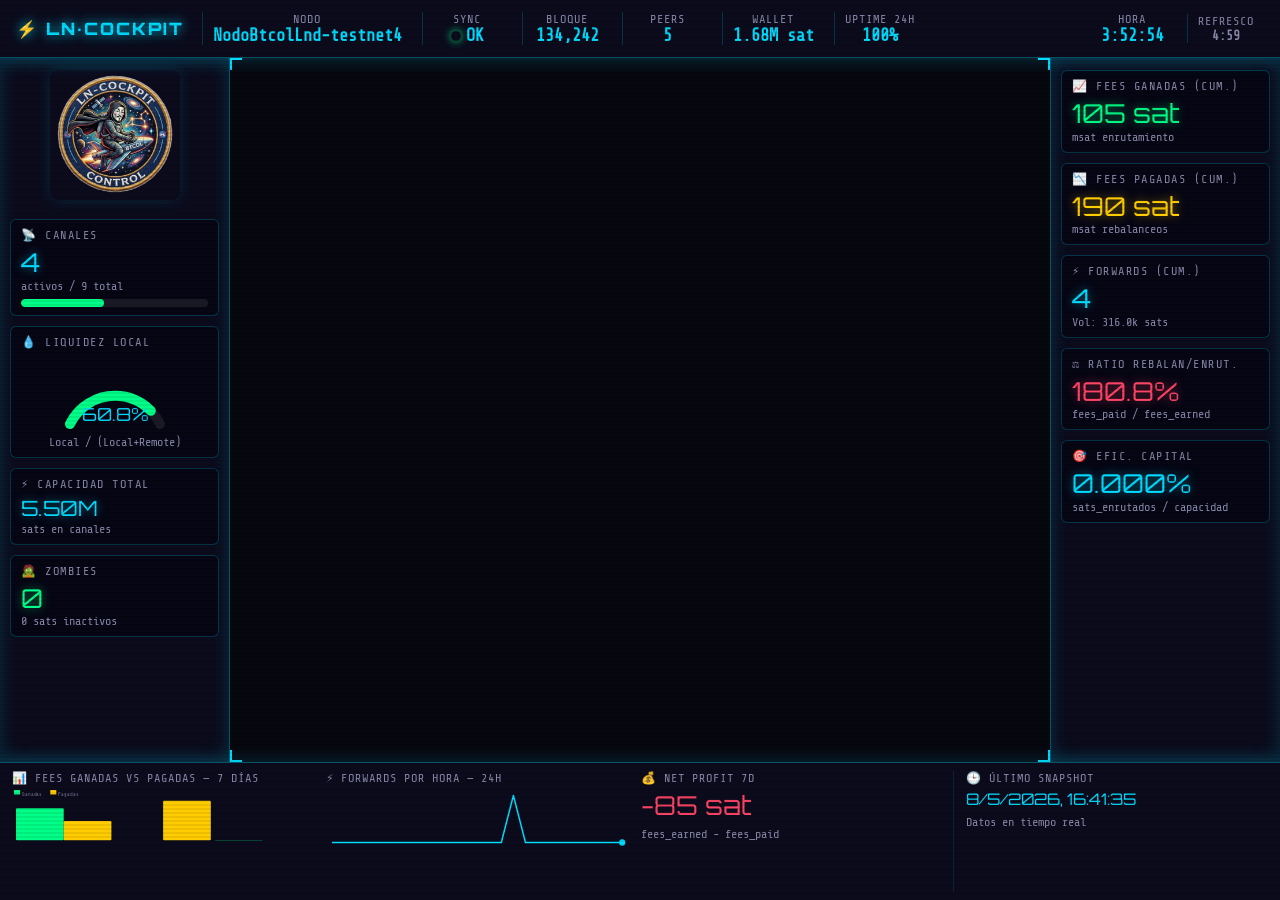
==== commit 7958578e: "feat: add dashboard cockpit imagery and update project documentation" ====
--- a/lightning-dashboard/exports/lightning_cockpit.html
+++ b/lightning-dashboard/exports/lightning_cockpit.html
@@ -174,6 +174,11 @@
 
   <!-- LEFT PANEL: Canales & Liquidez -->
   <div id="hud-left" class="hud-panel">
+    <!-- Logo -->
+    <div style="text-align: center; margin-bottom: 5px;">
+      <img src="../images/ln-cockpit-Small.png" alt="LN Cockpit Logo" style="width: 130px; height: auto; border-radius: 8px; box-shadow: 0 0 15px rgba(0, 220, 255, 0.15);">
+    </div>
+    
     <!-- Canales activos/inactivos -->
     <div class="card tip" data-tip="Ideal: ≥80% de canales activos.
 Inactivos = peer desconectado.
@@ -321,7 +326,7 @@
 
 <script>
 (function(){
-  const S = {"snap": {"id": 742, "ts": 1778208609, "block_height": 134142, "alias": "NodoBtcolLnd-testnet4", "pubkey": "0391a0f5677df1cfab216c04ae2d1a56812c0b5e750647390f2330a18c9d11a756", "synced_to_chain": 1, "synced_to_graph": 1, "num_peers": 8, "channels_active": 9, "channels_inactive": 0, "channels_pending_open": 0, "channels_pending_close": 2, "channels_total": 11, "capacity_total": 5770000, "balance_local": 3495485, "balance_remote": 2263486, "wallet_confirmed": 0, "wallet_unconfirmed": 1633972, "liquidity_ratio": 60.7, "capital_concentration": 34.66, "fwd_count_cum": 3, "fwd_amt_cum_sat": 216001, "fwd_fees_cum_msat": 104016, "fwd_avg_size_sat": 72000, "payments_count_cum": 8, "payments_fees_cum_msat": 190040, "zombie_channels": 0, "inactive_capital_sat": 0, "capital_efficiency": 0.0}, "hourly": [{"hour_ts": 1778119200, "fwd_count_delta": 0, "fwd_amt_delta_sat": 0, "fees_earned_msat": 0, "fees_paid_msat": 0, "avg_liquidity_ratio": 56.96, "active_channels": 8, "zombie_channels": 0, "sample_count": 24}, {"hour_ts": 1778122800, "fwd_count_delta": 0, "fwd_amt_delta_sat": 0, "fees_earned_msat": 0, "fees_paid_msat": 0, "avg_liquidity_ratio": 56.96, "active_channels": 8, "zombie_channels": 0, "sample_count": 24}, {"hour_ts": 1778126400, "fwd_count_delta": 0, "fwd_amt_delta_sat": 0, "fees_earned_msat": 0, "fees_paid_msat": 0, "avg_liquidity_ratio": 56.96, "active_channels": 8, "zombie_channels": 0, "sample_count": 24}, {"hour_ts": 1778130000, "fwd_count_delta": 0, "fwd_amt_delta_sat": 0, "fees_earned_msat": 0, "fees_paid_msat": 0, "avg_liquidity_ratio": 56.96, "active_channels": 8, "zombie_channels": 0, "sample_count": 24}, {"hour_ts": 1778133600, "fwd_count_delta": 0, "fwd_amt_delta_sat": 0, "fees_earned_msat": 0, "fees_paid_msat": 0, "avg_liquidity_ratio": 56.96, "active_channels": 8, "zombie_channels": 0, "sample_count": 24}, {"hour_ts": 1778137200, "fwd_count_delta": 0, "fwd_amt_delta_sat": 0, "fees_earned_msat": 0, "fees_paid_msat": 0, "avg_liquidity_ratio": 56.96, "active_channels": 8, "zombie_channels": 0, "sample_count": 24}, {"hour_ts": 1778140800, "fwd_count_delta": 0, "fwd_amt_delta_sat": 0, "fees_earned_msat": 0, "fees_paid_msat": 0, "avg_liquidity_ratio": 56.96, "active_channels": 8, "zombie_channels": 0, "sample_count": 24}, {"hour_ts": 1778144400, "fwd_count_delta": 0, "fwd_amt_delta_sat": 0, "fees_earned_msat": 0, "fees_paid_msat": 0, "avg_liquidity_ratio": 56.96, "active_channels": 8, "zombie_channels": 0, "sample_count": 24}, {"hour_ts": 1778148000, "fwd_count_delta": 0, "fwd_amt_delta_sat": 0, "fees_earned_msat": 0, "fees_paid_msat": 0, "avg_liquidity_ratio": 56.96, "active_channels": 8, "zombie_channels": 0, "sample_count": 27}, {"hour_ts": 1778151600, "fwd_count_delta": 0, "fwd_amt_delta_sat": 0, "fees_earned_msat": 0, "fees_paid_msat": 0, "avg_liquidity_ratio": 56.96, "active_channels": 8, "zombie_channels": 0, "sample_count": 25}, {"hour_ts": 1778155200, "fwd_count_delta": 0, "fwd_amt_delta_sat": 0, "fees_earned_msat": 0, "fees_paid_msat": 0, "avg_liquidity_ratio": 56.96, "active_channels": 8, "zombie_channels": 0, "sample_count": 26}, {"hour_ts": 1778158800, "fwd_count_delta": 0, "fwd_amt_delta_sat": 0, "fees_earned_msat": 0, "fees_paid_msat": 0, "avg_liquidity_ratio": 56.96, "active_channels": 8, "zombie_channels": 0, "sample_count": 28}, {"hour_ts": 1778162400, "fwd_count_delta": 0, "fwd_amt_delta_sat": 0, "fees_earned_msat": 0, "fees_paid_msat": 0, "avg_liquidity_ratio": 57.59, "active_channels": 9, "zombie_channels": 0, "sample_count": 42}, {"hour_ts": 1778166000, "fwd_count_delta": 0, "fwd_amt_delta_sat": 0, "fees_earned_msat": 0, "fees_paid_msat": 128026, "avg_liquidity_ratio": 60.59, "active_channels": 9, "zombie_channels": 0, "sample_count": 26}, {"hour_ts": 1778169600, "fwd_count_delta": 0, "fwd_amt_delta_sat": 0, "fees_earned_msat": 0, "fees_paid_msat": 0, "avg_liquidity_ratio": 60.7, "active_channels": 9, "zombie_channels": 0, "sample_count": 24}, {"hour_ts": 1778173200, "fwd_count_delta": 0, "fwd_amt_delta_sat": 0, "fees_earned_msat": 0, "fees_paid_msat": 0, "avg_liquidity_ratio": 60.7, "active_channels": 9, "zombie_channels": 0, "sample_count": 24}, {"hour_ts": 1778176800, "fwd_count_delta": 0, "fwd_amt_delta_sat": 0, "fees_earned_msat": 0, "fees_paid_msat": 0, "avg_liquidity_ratio": 60.7, "active_channels": 9, "zombie_channels": 0, "sample_count": 24}, {"hour_ts": 1778180400, "fwd_count_delta": 0, "fwd_amt_delta_sat": 0, "fees_earned_msat": 0, "fees_paid_msat": 0, "avg_liquidity_ratio": 60.7, "active_channels": 9, "zombie_channels": 0, "sample_count": 24}, {"hour_ts": 1778184000, "fwd_count_delta": 0, "fwd_amt_delta_sat": 0, "fees_earned_msat": 0, "fees_paid_msat": 0, "avg_liquidity_ratio": 60.7, "active_channels": 9, "zombie_channels": 0, "sample_count": 24}, {"hour_ts": 1778187600, "fwd_count_delta": 0, "fwd_amt_delta_sat": 0, "fees_earned_msat": 0, "fees_paid_msat": 0, "avg_liquidity_ratio": 60.7, "active_channels": 9, "zombie_channels": 0, "sample_count": 24}, {"hour_ts": 1778191200, "fwd_count_delta": 0, "fwd_amt_delta_sat": 0, "fees_earned_msat": 0, "fees_paid_msat": 0, "avg_liquidity_ratio": 60.7, "active_channels": 9, "zombie_channels": 0, "sample_count": 24}, {"hour_ts": 1778194800, "fwd_count_delta": 0, "fwd_amt_delta_sat": 0, "fees_earned_msat": 0, "fees_paid_msat": 0, "avg_liquidity_ratio": 60.7, "active_channels": 9, "zombie_channels": 0, "sample_count": 24}, {"hour_ts": 1778198400, "fwd_count_delta": 0, "fwd_amt_delta_sat": 0, "fees_earned_msat": 0, "fees_paid_msat": 0, "avg_liquidity_ratio": 60.7, "active_channels": 9, "zombie_channels": 0, "sample_count": 24}, {"hour_ts": 1778202000, "fwd_count_delta": 0, "fwd_amt_delta_sat": 0, "fees_earned_msat": 0, "fees_paid_msat": 0, "avg_liquidity_ratio": 60.7, "active_channels": 9, "zombie_channels": 0, "sample_count": 24}, {"hour_ts": 1778205600, "fwd_count_delta": 0, "fwd_amt_delta_sat": 0, "fees_earned_msat": 0, "fees_paid_msat": 0, "avg_liquidity_ratio": 60.7, "active_channels": 9, "zombie_channels": 0, "sample_count": 33}], "daily": [{"date": "2026-05-06", "fwd_count_delta": 3, "fwd_amt_delta_sat": 216001, "fees_earned_msat": 104016, "fees_paid_msat": 62014, "net_profit_msat": 42002, "avg_liquidity_ratio": 56.96, "avg_active_channels": 8.72, "avg_capacity_sat": 5350000, "disconnections": 0, "zombie_channels": 0, "inactive_capital_sat": 0, "capital_efficiency": 0.040374, "sample_count": 56}, {"date": "2026-05-07", "fwd_count_delta": 0, "fwd_amt_delta_sat": 0, "fees_earned_msat": 0, "fees_paid_msat": 128026, "net_profit_msat": -128026, "avg_liquidity_ratio": 58.19, "avg_active_channels": 8.0, "avg_capacity_sat": 5500409, "disconnections": 0, "zombie_channels": 0, "inactive_capital_sat": 0, "capital_efficiency": 0.0, "sample_count": 605}, {"date": "2026-05-08", "fwd_count_delta": 0, "fwd_amt_delta_sat": 0, "fees_earned_msat": 0, "fees_paid_msat": 0, "net_profit_msat": 0, "avg_liquidity_ratio": 60.7, "avg_active_channels": 9.0, "avg_capacity_sat": 5770000, "disconnections": 0, "zombie_channels": 0, "inactive_capital_sat": 0, "capital_efficiency": 0.0, "sample_count": 81}], "net_profit_7d_msat": -86024, "uptime_pct_7d": 100.0};
+  const S = {"snap": {"id": 1078, "ts": 1778258495, "block_height": 134242, "alias": "NodoBtcolLnd-testnet4", "pubkey": "0391a0f5677df1cfab216c04ae2d1a56812c0b5e750647390f2330a18c9d11a756", "synced_to_chain": 1, "synced_to_graph": 1, "num_peers": 5, "channels_active": 4, "channels_inactive": 0, "channels_pending_open": 0, "channels_pending_close": 5, "channels_total": 9, "capacity_total": 5500000, "balance_local": 3342371, "balance_remote": 2151324, "wallet_confirmed": 1676213, "wallet_unconfirmed": 33805, "liquidity_ratio": 60.84, "capital_concentration": 36.36, "fwd_count_cum": 4, "fwd_amt_cum_sat": 316002, "fwd_fees_cum_msat": 105116, "fwd_avg_size_sat": 79000, "payments_count_cum": 8, "payments_fees_cum_msat": 190040, "zombie_channels": 0, "inactive_capital_sat": 0, "capital_efficiency": 0.0}, "hourly": [{"hour_ts": 1778169600, "fwd_count_delta": 0, "fwd_amt_delta_sat": 0, "fees_earned_msat": 0, "fees_paid_msat": 0, "avg_liquidity_ratio": 60.7, "active_channels": 9, "zombie_channels": 0, "sample_count": 24}, {"hour_ts": 1778173200, "fwd_count_delta": 0, "fwd_amt_delta_sat": 0, "fees_earned_msat": 0, "fees_paid_msat": 0, "avg_liquidity_ratio": 60.7, "active_channels": 9, "zombie_channels": 0, "sample_count": 24}, {"hour_ts": 1778176800, "fwd_count_delta": 0, "fwd_amt_delta_sat": 0, "fees_earned_msat": 0, "fees_paid_msat": 0, "avg_liquidity_ratio": 60.7, "active_channels": 9, "zombie_channels": 0, "sample_count": 24}, {"hour_ts": 1778180400, "fwd_count_delta": 0, "fwd_amt_delta_sat": 0, "fees_earned_msat": 0, "fees_paid_msat": 0, "avg_liquidity_ratio": 60.7, "active_channels": 9, "zombie_channels": 0, "sample_count": 24}, {"hour_ts": 1778184000, "fwd_count_delta": 0, "fwd_amt_delta_sat": 0, "fees_earned_msat": 0, "fees_paid_msat": 0, "avg_liquidity_ratio": 60.7, "active_channels": 9, "zombie_channels": 0, "sample_count": 24}, {"hour_ts": 1778187600, "fwd_count_delta": 0, "fwd_amt_delta_sat": 0, "fees_earned_msat": 0, "fees_paid_msat": 0, "avg_liquidity_ratio": 60.7, "active_channels": 9, "zombie_channels": 0, "sample_count": 24}, {"hour_ts": 1778191200, "fwd_count_delta": 0, "fwd_amt_delta_sat": 0, "fees_earned_msat": 0, "fees_paid_msat": 0, "avg_liquidity_ratio": 60.7, "active_channels": 9, "zombie_channels": 0, "sample_count": 24}, {"hour_ts": 1778194800, "fwd_count_delta": 0, "fwd_amt_delta_sat": 0, "fees_earned_msat": 0, "fees_paid_msat": 0, "avg_liquidity_ratio": 60.7, "active_channels": 9, "zombie_channels": 0, "sample_count": 24}, {"hour_ts": 1778198400, "fwd_count_delta": 0, "fwd_amt_delta_sat": 0, "fees_earned_msat": 0, "fees_paid_msat": 0, "avg_liquidity_ratio": 60.7, "active_channels": 9, "zombie_channels": 0, "sample_count": 24}, {"hour_ts": 1778202000, "fwd_count_delta": 0, "fwd_amt_delta_sat": 0, "fees_earned_msat": 0, "fees_paid_msat": 0, "avg_liquidity_ratio": 60.7, "active_channels": 9, "zombie_channels": 0, "sample_count": 24}, {"hour_ts": 1778205600, "fwd_count_delta": 0, "fwd_amt_delta_sat": 0, "fees_earned_msat": 0, "fees_paid_msat": 0, "avg_liquidity_ratio": 60.7, "active_channels": 9, "zombie_channels": 0, "sample_count": 36}, {"hour_ts": 1778209200, "fwd_count_delta": 0, "fwd_amt_delta_sat": 0, "fees_earned_msat": 0, "fees_paid_msat": 0, "avg_liquidity_ratio": 60.7, "active_channels": 9, "zombie_channels": 0, "sample_count": 24}, {"hour_ts": 1778212800, "fwd_count_delta": 0, "fwd_amt_delta_sat": 0, "fees_earned_msat": 0, "fees_paid_msat": 0, "avg_liquidity_ratio": 60.7, "active_channels": 9, "zombie_channels": 0, "sample_count": 24}, {"hour_ts": 1778216400, "fwd_count_delta": 0, "fwd_amt_delta_sat": 0, "fees_earned_msat": 0, "fees_paid_msat": 0, "avg_liquidity_ratio": 60.7, "active_channels": 9, "zombie_channels": 0, "sample_count": 24}, {"hour_ts": 1778220000, "fwd_count_delta": 0, "fwd_amt_delta_sat": 0, "fees_earned_msat": 0, "fees_paid_msat": 0, "avg_liquidity_ratio": 60.7, "active_channels": 9, "zombie_channels": 0, "sample_count": 24}, {"hour_ts": 1778223600, "fwd_count_delta": 1, "fwd_amt_delta_sat": 100001, "fees_earned_msat": 1100, "fees_paid_msat": 0, "avg_liquidity_ratio": 60.7, "active_channels": 9, "zombie_channels": 0, "sample_count": 24}, {"hour_ts": 1778227200, "fwd_count_delta": 0, "fwd_amt_delta_sat": 0, "fees_earned_msat": 0, "fees_paid_msat": 0, "avg_liquidity_ratio": 60.7, "active_channels": 9, "zombie_channels": 0, "sample_count": 24}, {"hour_ts": 1778230800, "fwd_count_delta": 0, "fwd_amt_delta_sat": 0, "fees_earned_msat": 0, "fees_paid_msat": 0, "avg_liquidity_ratio": 60.7, "active_channels": 9, "zombie_channels": 0, "sample_count": 24}, {"hour_ts": 1778234400, "fwd_count_delta": 0, "fwd_amt_delta_sat": 0, "fees_earned_msat": 0, "fees_paid_msat": 0, "avg_liquidity_ratio": 60.7, "active_channels": 9, "zombie_channels": 0, "sample_count": 24}, {"hour_ts": 1778238000, "fwd_count_delta": 0, "fwd_amt_delta_sat": 0, "fees_earned_msat": 0, "fees_paid_msat": 0, "avg_liquidity_ratio": 60.7, "active_channels": 9, "zombie_channels": 0, "sample_count": 24}, {"hour_ts": 1778241600, "fwd_count_delta": 0, "fwd_amt_delta_sat": 0, "fees_earned_msat": 0, "fees_paid_msat": 0, "avg_liquidity_ratio": 60.7, "active_channels": 9, "zombie_channels": 0, "sample_count": 24}, {"hour_ts": 1778245200, "fwd_count_delta": 0, "fwd_amt_delta_sat": 0, "fees_earned_msat": 0, "fees_paid_msat": 0, "avg_liquidity_ratio": 60.7, "active_channels": 9, "zombie_channels": 0, "sample_count": 24}, {"hour_ts": 1778248800, "fwd_count_delta": 0, "fwd_amt_delta_sat": 0, "fees_earned_msat": 0, "fees_paid_msat": 0, "avg_liquidity_ratio": 60.7, "active_channels": 9, "zombie_channels": 0, "sample_count": 24}, {"hour_ts": 1778252400, "fwd_count_delta": 0, "fwd_amt_delta_sat": 0, "fees_earned_msat": 0, "fees_paid_msat": 0, "avg_liquidity_ratio": 60.7, "active_channels": 9, "zombie_channels": 0, "sample_count": 24}, {"hour_ts": 1778256000, "fwd_count_delta": 0, "fwd_amt_delta_sat": 0, "fees_earned_msat": 0, "fees_paid_msat": 0, "avg_liquidity_ratio": 60.74, "active_channels": 4, "zombie_channels": 0, "sample_count": 21}], "daily": [{"date": "2026-05-06", "fwd_count_delta": 3, "fwd_amt_delta_sat": 216001, "fees_earned_msat": 104016, "fees_paid_msat": 62014, "net_profit_msat": 42002, "avg_liquidity_ratio": 56.96, "avg_active_channels": 8.72, "avg_capacity_sat": 5350000, "disconnections": 0, "zombie_channels": 0, "inactive_capital_sat": 0, "capital_efficiency": 0.040374, "sample_count": 56}, {"date": "2026-05-07", "fwd_count_delta": 0, "fwd_amt_delta_sat": 0, "fees_earned_msat": 0, "fees_paid_msat": 128026, "net_profit_msat": -128026, "avg_liquidity_ratio": 58.19, "avg_active_channels": 8.0, "avg_capacity_sat": 5500409, "disconnections": 0, "zombie_channels": 0, "inactive_capital_sat": 0, "capital_efficiency": 0.0, "sample_count": 605}, {"date": "2026-05-08", "fwd_count_delta": 1, "fwd_amt_delta_sat": 100001, "fees_earned_msat": 1100, "fees_paid_msat": 0, "net_profit_msat": 1100, "avg_liquidity_ratio": 60.7, "avg_active_channels": 8.92, "avg_capacity_sat": 5766592, "disconnections": 0, "zombie_channels": 0, "inactive_capital_sat": 0, "capital_efficiency": 0.017341, "sample_count": 417}], "net_profit_7d_msat": -84924, "uptime_pct_7d": 100.0};
 
   // ── helpers ──
   const $ = id => document.getElementById(id);
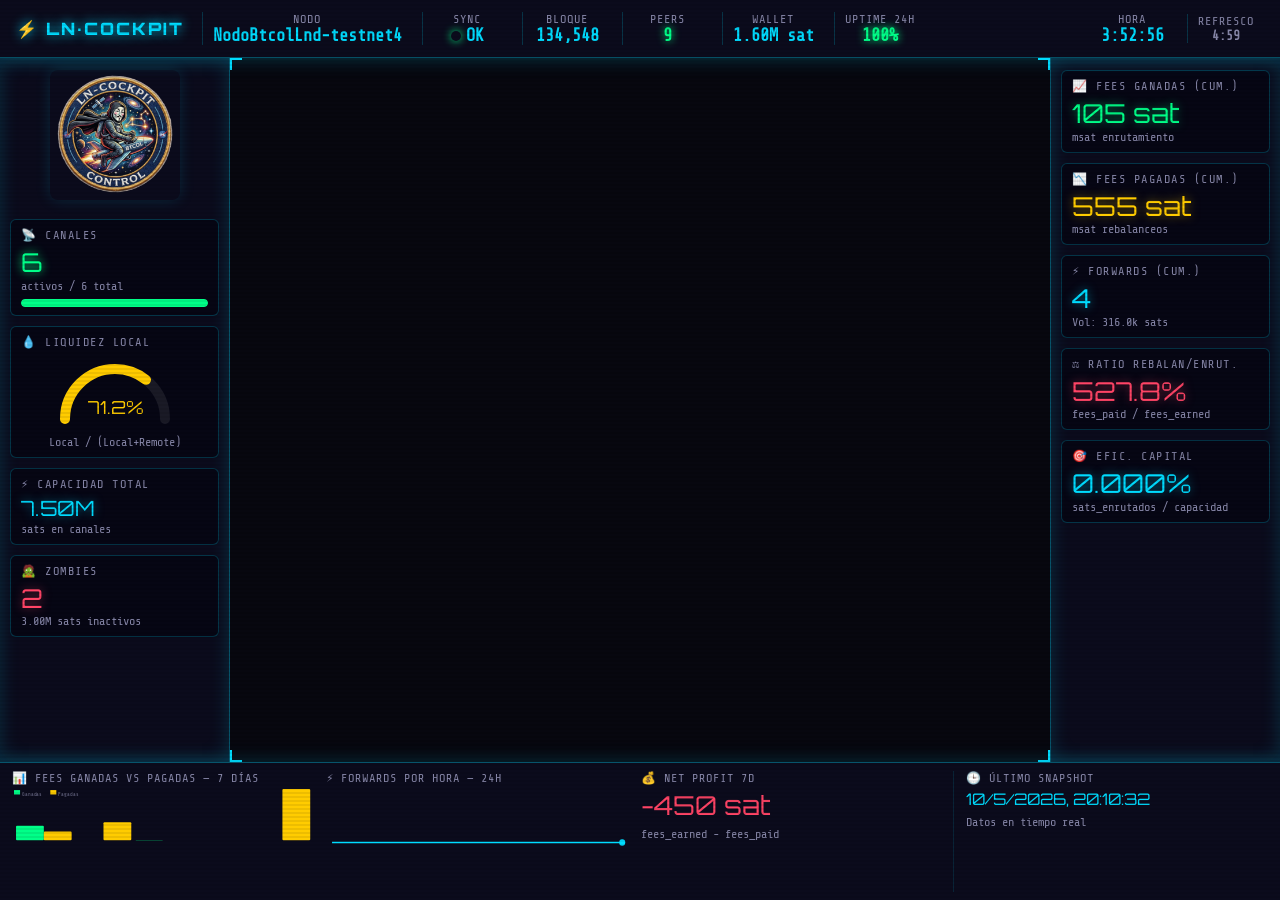
==== commit d6519b96: "feat: add mining script for testnet4 and enhance dashboard with zombie channel tracking and visual s" ====
--- a/lightning-dashboard/exports/lightning_cockpit.html
+++ b/lightning-dashboard/exports/lightning_cockpit.html
@@ -198,10 +198,10 @@
       <div class="card-title">💧 Liquidez Local</div>
       <div class="gauge-wrap">
         <svg width="110" height="70" viewBox="0 0 110 70">
-          <path d="M10,65 A50,50 0 0,1 100,65" fill="none" stroke="rgba(255,255,255,.08)" stroke-width="10" stroke-linecap="round"/>
-          <path id="gauge-arc" d="M10,65 A50,50 0 0,1 100,65" fill="none" stroke="var(--green)" stroke-width="10" stroke-linecap="round"
+          <path d="M5,60 A50,50 0 0,1 105,60" fill="none" stroke="rgba(255,255,255,.08)" stroke-width="10" stroke-linecap="round"/>
+          <path id="gauge-arc" d="M5,60 A50,50 0 0,1 105,60" fill="none" stroke="var(--green)" stroke-width="10" stroke-linecap="round"
             stroke-dasharray="157" stroke-dashoffset="157"/>
-          <text x="55" y="62" text-anchor="middle" fill="var(--cyan)" font-family="Orbitron,sans-serif" font-size="18" id="gauge-pct">—%</text>
+          <text x="55" y="55" text-anchor="middle" fill="var(--cyan)" font-family="Orbitron,sans-serif" font-size="18" id="gauge-pct">—%</text>
         </svg>
       </div>
       <div class="card-sub" style="text-align:center">Local / (Local+Remote)</div>
@@ -216,7 +216,7 @@
       <div class="card-sub">sats en canales</div>
     </div>
     <!-- Zombies -->
-    <div class="card tip" data-tip="Ideal: 0.
+    <div class="card tip" id="card-zombies" data-tip="Ideal: 0.
 Canal activo sin actualizaciones en &gt;7 días.
 Capital inmovilizado e improductivo.
 Considera cerrar zombies persistentes.">
@@ -326,7 +326,7 @@
 
 <script>
 (function(){
-  const S = {"snap": {"id": 1078, "ts": 1778258495, "block_height": 134242, "alias": "NodoBtcolLnd-testnet4", "pubkey": "0391a0f5677df1cfab216c04ae2d1a56812c0b5e750647390f2330a18c9d11a756", "synced_to_chain": 1, "synced_to_graph": 1, "num_peers": 5, "channels_active": 4, "channels_inactive": 0, "channels_pending_open": 0, "channels_pending_close": 5, "channels_total": 9, "capacity_total": 5500000, "balance_local": 3342371, "balance_remote": 2151324, "wallet_confirmed": 1676213, "wallet_unconfirmed": 33805, "liquidity_ratio": 60.84, "capital_concentration": 36.36, "fwd_count_cum": 4, "fwd_amt_cum_sat": 316002, "fwd_fees_cum_msat": 105116, "fwd_avg_size_sat": 79000, "payments_count_cum": 8, "payments_fees_cum_msat": 190040, "zombie_channels": 0, "inactive_capital_sat": 0, "capital_efficiency": 0.0}, "hourly": [{"hour_ts": 1778169600, "fwd_count_delta": 0, "fwd_amt_delta_sat": 0, "fees_earned_msat": 0, "fees_paid_msat": 0, "avg_liquidity_ratio": 60.7, "active_channels": 9, "zombie_channels": 0, "sample_count": 24}, {"hour_ts": 1778173200, "fwd_count_delta": 0, "fwd_amt_delta_sat": 0, "fees_earned_msat": 0, "fees_paid_msat": 0, "avg_liquidity_ratio": 60.7, "active_channels": 9, "zombie_channels": 0, "sample_count": 24}, {"hour_ts": 1778176800, "fwd_count_delta": 0, "fwd_amt_delta_sat": 0, "fees_earned_msat": 0, "fees_paid_msat": 0, "avg_liquidity_ratio": 60.7, "active_channels": 9, "zombie_channels": 0, "sample_count": 24}, {"hour_ts": 1778180400, "fwd_count_delta": 0, "fwd_amt_delta_sat": 0, "fees_earned_msat": 0, "fees_paid_msat": 0, "avg_liquidity_ratio": 60.7, "active_channels": 9, "zombie_channels": 0, "sample_count": 24}, {"hour_ts": 1778184000, "fwd_count_delta": 0, "fwd_amt_delta_sat": 0, "fees_earned_msat": 0, "fees_paid_msat": 0, "avg_liquidity_ratio": 60.7, "active_channels": 9, "zombie_channels": 0, "sample_count": 24}, {"hour_ts": 1778187600, "fwd_count_delta": 0, "fwd_amt_delta_sat": 0, "fees_earned_msat": 0, "fees_paid_msat": 0, "avg_liquidity_ratio": 60.7, "active_channels": 9, "zombie_channels": 0, "sample_count": 24}, {"hour_ts": 1778191200, "fwd_count_delta": 0, "fwd_amt_delta_sat": 0, "fees_earned_msat": 0, "fees_paid_msat": 0, "avg_liquidity_ratio": 60.7, "active_channels": 9, "zombie_channels": 0, "sample_count": 24}, {"hour_ts": 1778194800, "fwd_count_delta": 0, "fwd_amt_delta_sat": 0, "fees_earned_msat": 0, "fees_paid_msat": 0, "avg_liquidity_ratio": 60.7, "active_channels": 9, "zombie_channels": 0, "sample_count": 24}, {"hour_ts": 1778198400, "fwd_count_delta": 0, "fwd_amt_delta_sat": 0, "fees_earned_msat": 0, "fees_paid_msat": 0, "avg_liquidity_ratio": 60.7, "active_channels": 9, "zombie_channels": 0, "sample_count": 24}, {"hour_ts": 1778202000, "fwd_count_delta": 0, "fwd_amt_delta_sat": 0, "fees_earned_msat": 0, "fees_paid_msat": 0, "avg_liquidity_ratio": 60.7, "active_channels": 9, "zombie_channels": 0, "sample_count": 24}, {"hour_ts": 1778205600, "fwd_count_delta": 0, "fwd_amt_delta_sat": 0, "fees_earned_msat": 0, "fees_paid_msat": 0, "avg_liquidity_ratio": 60.7, "active_channels": 9, "zombie_channels": 0, "sample_count": 36}, {"hour_ts": 1778209200, "fwd_count_delta": 0, "fwd_amt_delta_sat": 0, "fees_earned_msat": 0, "fees_paid_msat": 0, "avg_liquidity_ratio": 60.7, "active_channels": 9, "zombie_channels": 0, "sample_count": 24}, {"hour_ts": 1778212800, "fwd_count_delta": 0, "fwd_amt_delta_sat": 0, "fees_earned_msat": 0, "fees_paid_msat": 0, "avg_liquidity_ratio": 60.7, "active_channels": 9, "zombie_channels": 0, "sample_count": 24}, {"hour_ts": 1778216400, "fwd_count_delta": 0, "fwd_amt_delta_sat": 0, "fees_earned_msat": 0, "fees_paid_msat": 0, "avg_liquidity_ratio": 60.7, "active_channels": 9, "zombie_channels": 0, "sample_count": 24}, {"hour_ts": 1778220000, "fwd_count_delta": 0, "fwd_amt_delta_sat": 0, "fees_earned_msat": 0, "fees_paid_msat": 0, "avg_liquidity_ratio": 60.7, "active_channels": 9, "zombie_channels": 0, "sample_count": 24}, {"hour_ts": 1778223600, "fwd_count_delta": 1, "fwd_amt_delta_sat": 100001, "fees_earned_msat": 1100, "fees_paid_msat": 0, "avg_liquidity_ratio": 60.7, "active_channels": 9, "zombie_channels": 0, "sample_count": 24}, {"hour_ts": 1778227200, "fwd_count_delta": 0, "fwd_amt_delta_sat": 0, "fees_earned_msat": 0, "fees_paid_msat": 0, "avg_liquidity_ratio": 60.7, "active_channels": 9, "zombie_channels": 0, "sample_count": 24}, {"hour_ts": 1778230800, "fwd_count_delta": 0, "fwd_amt_delta_sat": 0, "fees_earned_msat": 0, "fees_paid_msat": 0, "avg_liquidity_ratio": 60.7, "active_channels": 9, "zombie_channels": 0, "sample_count": 24}, {"hour_ts": 1778234400, "fwd_count_delta": 0, "fwd_amt_delta_sat": 0, "fees_earned_msat": 0, "fees_paid_msat": 0, "avg_liquidity_ratio": 60.7, "active_channels": 9, "zombie_channels": 0, "sample_count": 24}, {"hour_ts": 1778238000, "fwd_count_delta": 0, "fwd_amt_delta_sat": 0, "fees_earned_msat": 0, "fees_paid_msat": 0, "avg_liquidity_ratio": 60.7, "active_channels": 9, "zombie_channels": 0, "sample_count": 24}, {"hour_ts": 1778241600, "fwd_count_delta": 0, "fwd_amt_delta_sat": 0, "fees_earned_msat": 0, "fees_paid_msat": 0, "avg_liquidity_ratio": 60.7, "active_channels": 9, "zombie_channels": 0, "sample_count": 24}, {"hour_ts": 1778245200, "fwd_count_delta": 0, "fwd_amt_delta_sat": 0, "fees_earned_msat": 0, "fees_paid_msat": 0, "avg_liquidity_ratio": 60.7, "active_channels": 9, "zombie_channels": 0, "sample_count": 24}, {"hour_ts": 1778248800, "fwd_count_delta": 0, "fwd_amt_delta_sat": 0, "fees_earned_msat": 0, "fees_paid_msat": 0, "avg_liquidity_ratio": 60.7, "active_channels": 9, "zombie_channels": 0, "sample_count": 24}, {"hour_ts": 1778252400, "fwd_count_delta": 0, "fwd_amt_delta_sat": 0, "fees_earned_msat": 0, "fees_paid_msat": 0, "avg_liquidity_ratio": 60.7, "active_channels": 9, "zombie_channels": 0, "sample_count": 24}, {"hour_ts": 1778256000, "fwd_count_delta": 0, "fwd_amt_delta_sat": 0, "fees_earned_msat": 0, "fees_paid_msat": 0, "avg_liquidity_ratio": 60.74, "active_channels": 4, "zombie_channels": 0, "sample_count": 21}], "daily": [{"date": "2026-05-06", "fwd_count_delta": 3, "fwd_amt_delta_sat": 216001, "fees_earned_msat": 104016, "fees_paid_msat": 62014, "net_profit_msat": 42002, "avg_liquidity_ratio": 56.96, "avg_active_channels": 8.72, "avg_capacity_sat": 5350000, "disconnections": 0, "zombie_channels": 0, "inactive_capital_sat": 0, "capital_efficiency": 0.040374, "sample_count": 56}, {"date": "2026-05-07", "fwd_count_delta": 0, "fwd_amt_delta_sat": 0, "fees_earned_msat": 0, "fees_paid_msat": 128026, "net_profit_msat": -128026, "avg_liquidity_ratio": 58.19, "avg_active_channels": 8.0, "avg_capacity_sat": 5500409, "disconnections": 0, "zombie_channels": 0, "inactive_capital_sat": 0, "capital_efficiency": 0.0, "sample_count": 605}, {"date": "2026-05-08", "fwd_count_delta": 1, "fwd_amt_delta_sat": 100001, "fees_earned_msat": 1100, "fees_paid_msat": 0, "net_profit_msat": 1100, "avg_liquidity_ratio": 60.7, "avg_active_channels": 8.92, "avg_capacity_sat": 5766592, "disconnections": 0, "zombie_channels": 0, "inactive_capital_sat": 0, "capital_efficiency": 0.017341, "sample_count": 417}], "net_profit_7d_msat": -84924, "uptime_pct_7d": 100.0};
+  const S = {"snap": {"id": 2332, "ts": 1778443832, "block_height": 134548, "alias": "NodoBtcolLnd-testnet4", "pubkey": "0391a0f5677df1cfab216c04ae2d1a56812c0b5e750647390f2330a18c9d11a756", "synced_to_chain": 1, "synced_to_graph": 1, "num_peers": 9, "channels_active": 6, "channels_inactive": 0, "channels_pending_open": 0, "channels_pending_close": 0, "channels_total": 6, "capacity_total": 7500000, "balance_local": 5327486, "balance_remote": 2151688, "wallet_confirmed": 1599945, "wallet_unconfirmed": 0, "liquidity_ratio": 71.23, "capital_concentration": 26.67, "fwd_count_cum": 4, "fwd_amt_cum_sat": 316002, "fwd_fees_cum_msat": 105116, "fwd_avg_size_sat": 79000, "payments_count_cum": 11, "payments_fees_cum_msat": 554849, "zombie_channels": 2, "inactive_capital_sat": 3000000, "capital_efficiency": 0.0}, "hourly": [{"hour_ts": 1778356800, "fwd_count_delta": 0, "fwd_amt_delta_sat": 0, "fees_earned_msat": 0, "fees_paid_msat": 0, "avg_liquidity_ratio": 66.81, "active_channels": 5, "zombie_channels": 0, "sample_count": 24}, {"hour_ts": 1778360400, "fwd_count_delta": 0, "fwd_amt_delta_sat": 0, "fees_earned_msat": 0, "fees_paid_msat": 0, "avg_liquidity_ratio": 66.81, "active_channels": 5, "zombie_channels": 0, "sample_count": 24}, {"hour_ts": 1778364000, "fwd_count_delta": 0, "fwd_amt_delta_sat": 0, "fees_earned_msat": 0, "fees_paid_msat": 0, "avg_liquidity_ratio": 66.81, "active_channels": 5, "zombie_channels": 0, "sample_count": 24}, {"hour_ts": 1778367600, "fwd_count_delta": 0, "fwd_amt_delta_sat": 0, "fees_earned_msat": 0, "fees_paid_msat": 0, "avg_liquidity_ratio": 66.81, "active_channels": 5, "zombie_channels": 0, "sample_count": 24}, {"hour_ts": 1778371200, "fwd_count_delta": 0, "fwd_amt_delta_sat": 0, "fees_earned_msat": 0, "fees_paid_msat": 0, "avg_liquidity_ratio": 67.18, "active_channels": 6, "zombie_channels": 0, "sample_count": 24}, {"hour_ts": 1778374800, "fwd_count_delta": 0, "fwd_amt_delta_sat": 0, "fees_earned_msat": 0, "fees_paid_msat": 0, "avg_liquidity_ratio": 71.24, "active_channels": 6, "zombie_channels": 0, "sample_count": 24}, {"hour_ts": 1778378400, "fwd_count_delta": 0, "fwd_amt_delta_sat": 0, "fees_earned_msat": 0, "fees_paid_msat": 0, "avg_liquidity_ratio": 71.24, "active_channels": 6, "zombie_channels": 2, "sample_count": 24}, {"hour_ts": 1778382000, "fwd_count_delta": 0, "fwd_amt_delta_sat": 0, "fees_earned_msat": 0, "fees_paid_msat": 0, "avg_liquidity_ratio": 71.24, "active_channels": 6, "zombie_channels": 2, "sample_count": 24}, {"hour_ts": 1778385600, "fwd_count_delta": 0, "fwd_amt_delta_sat": 0, "fees_earned_msat": 0, "fees_paid_msat": 0, "avg_liquidity_ratio": 71.24, "active_channels": 6, "zombie_channels": 2, "sample_count": 24}, {"hour_ts": 1778389200, "fwd_count_delta": 0, "fwd_amt_delta_sat": 0, "fees_earned_msat": 0, "fees_paid_msat": 0, "avg_liquidity_ratio": 71.24, "active_channels": 6, "zombie_channels": 2, "sample_count": 24}, {"hour_ts": 1778392800, "fwd_count_delta": 0, "fwd_amt_delta_sat": 0, "fees_earned_msat": 0, "fees_paid_msat": 0, "avg_liquidity_ratio": 71.24, "active_channels": 6, "zombie_channels": 2, "sample_count": 24}, {"hour_ts": 1778396400, "fwd_count_delta": 0, "fwd_amt_delta_sat": 0, "fees_earned_msat": 0, "fees_paid_msat": 0, "avg_liquidity_ratio": 71.24, "active_channels": 6, "zombie_channels": 2, "sample_count": 24}, {"hour_ts": 1778400000, "fwd_count_delta": 0, "fwd_amt_delta_sat": 0, "fees_earned_msat": 0, "fees_paid_msat": 0, "avg_liquidity_ratio": 71.24, "active_channels": 6, "zombie_channels": 2, "sample_count": 24}, {"hour_ts": 1778403600, "fwd_count_delta": 0, "fwd_amt_delta_sat": 0, "fees_earned_msat": 0, "fees_paid_msat": 0, "avg_liquidity_ratio": 71.24, "active_channels": 6, "zombie_channels": 2, "sample_count": 24}, {"hour_ts": 1778407200, "fwd_count_delta": 0, "fwd_amt_delta_sat": 0, "fees_earned_msat": 0, "fees_paid_msat": 0, "avg_liquidity_ratio": 71.23, "active_channels": 6, "zombie_channels": 2, "sample_count": 24}, {"hour_ts": 1778410800, "fwd_count_delta": 0, "fwd_amt_delta_sat": 0, "fees_earned_msat": 0, "fees_paid_msat": 0, "avg_liquidity_ratio": 71.23, "active_channels": 6, "zombie_channels": 2, "sample_count": 24}, {"hour_ts": 1778414400, "fwd_count_delta": 0, "fwd_amt_delta_sat": 0, "fees_earned_msat": 0, "fees_paid_msat": 0, "avg_liquidity_ratio": 71.23, "active_channels": 6, "zombie_channels": 2, "sample_count": 24}, {"hour_ts": 1778418000, "fwd_count_delta": 0, "fwd_amt_delta_sat": 0, "fees_earned_msat": 0, "fees_paid_msat": 0, "avg_liquidity_ratio": 71.23, "active_channels": 6, "zombie_channels": 2, "sample_count": 24}, {"hour_ts": 1778421600, "fwd_count_delta": 0, "fwd_amt_delta_sat": 0, "fees_earned_msat": 0, "fees_paid_msat": 357301, "avg_liquidity_ratio": 71.23, "active_channels": 6, "zombie_channels": 2, "sample_count": 30}, {"hour_ts": 1778425200, "fwd_count_delta": 0, "fwd_amt_delta_sat": 0, "fees_earned_msat": 0, "fees_paid_msat": 0, "avg_liquidity_ratio": 71.23, "active_channels": 6, "zombie_channels": 2, "sample_count": 24}, {"hour_ts": 1778428800, "fwd_count_delta": 0, "fwd_amt_delta_sat": 0, "fees_earned_msat": 0, "fees_paid_msat": 0, "avg_liquidity_ratio": 71.23, "active_channels": 6, "zombie_channels": 2, "sample_count": 26}, {"hour_ts": 1778432400, "fwd_count_delta": 0, "fwd_amt_delta_sat": 0, "fees_earned_msat": 0, "fees_paid_msat": 0, "avg_liquidity_ratio": 71.23, "active_channels": 5, "zombie_channels": 1, "sample_count": 24}, {"hour_ts": 1778436000, "fwd_count_delta": 0, "fwd_amt_delta_sat": 0, "fees_earned_msat": 0, "fees_paid_msat": 0, "avg_liquidity_ratio": 71.23, "active_channels": 5, "zombie_channels": 1, "sample_count": 24}, {"hour_ts": 1778439600, "fwd_count_delta": 0, "fwd_amt_delta_sat": 0, "fees_earned_msat": 0, "fees_paid_msat": 0, "avg_liquidity_ratio": 71.23, "active_channels": 6, "zombie_channels": 2, "sample_count": 24}, {"hour_ts": 1778443200, "fwd_count_delta": 0, "fwd_amt_delta_sat": 0, "fees_earned_msat": 0, "fees_paid_msat": 7508, "avg_liquidity_ratio": 71.23, "active_channels": 6, "zombie_channels": 2, "sample_count": 7}], "daily": [{"date": "2026-05-06", "fwd_count_delta": 3, "fwd_amt_delta_sat": 216001, "fees_earned_msat": 104016, "fees_paid_msat": 62014, "net_profit_msat": 42002, "avg_liquidity_ratio": 56.96, "avg_active_channels": 8.72, "avg_capacity_sat": 5350000, "disconnections": 0, "zombie_channels": 0, "inactive_capital_sat": 0, "capital_efficiency": 0.040374, "sample_count": 56}, {"date": "2026-05-07", "fwd_count_delta": 0, "fwd_amt_delta_sat": 0, "fees_earned_msat": 0, "fees_paid_msat": 128026, "net_profit_msat": -128026, "avg_liquidity_ratio": 58.19, "avg_active_channels": 8.0, "avg_capacity_sat": 5500409, "disconnections": 0, "zombie_channels": 0, "inactive_capital_sat": 0, "capital_efficiency": 0.0, "sample_count": 605}, {"date": "2026-05-08", "fwd_count_delta": 1, "fwd_amt_delta_sat": 100001, "fees_earned_msat": 1100, "fees_paid_msat": 0, "net_profit_msat": 1100, "avg_liquidity_ratio": 61.82, "avg_active_channels": 7.7, "avg_capacity_sat": 5873117, "disconnections": 0, "zombie_channels": 0, "inactive_capital_sat": 0, "capital_efficiency": 0.017027, "sample_count": 598}, {"date": "2026-05-09", "fwd_count_delta": 0, "fwd_amt_delta_sat": 0, "fees_earned_msat": 0, "fees_paid_msat": 0, "net_profit_msat": 0, "avg_liquidity_ratio": 66.81, "avg_active_channels": 5.0, "avg_capacity_sat": 6500000, "disconnections": 0, "zombie_channels": 0, "inactive_capital_sat": 0, "capital_efficiency": 0.0, "sample_count": 578}, {"date": "2026-05-10", "fwd_count_delta": 0, "fwd_amt_delta_sat": 0, "fees_earned_msat": 0, "fees_paid_msat": 364809, "net_profit_msat": -364809, "avg_liquidity_ratio": 70.57, "avg_active_channels": 5.68, "avg_capacity_sat": 7455435, "disconnections": 0, "zombie_channels": 2, "inactive_capital_sat": 3000000, "capital_efficiency": 0.0, "sample_count": 495}], "net_profit_7d_msat": -449733, "uptime_pct_7d": 100.0, "zombies_list": [{"peer_alias": "lnd.testnet4.lnmarkets.com", "chan_id": "14351c6a9f0faff9c53ea3462075cf7c0eee04d2a795e58e9f49cfc7eef3aaa0", "capacity": 1000000}, {"peer_alias": "2FakTorLNtest4🧪🧬", "chan_id": "c80adb6664f75c82101485293698b7d3afd57c78f3d00aa5b76f8d0a22455623", "capacity": 2000000}]};
 
   // ── helpers ──
   const $ = id => document.getElementById(id);
@@ -343,10 +343,25 @@
   const snap = S.snap || {};
   if(snap.alias) $('t-alias').textContent = snap.alias;
   if(snap.block_height) $('t-block').textContent = Number(snap.block_height).toLocaleString();
-  if(snap.num_peers !== undefined) $('t-peers').textContent = snap.num_peers;
+  
+  if(snap.num_peers !== undefined) {
+    const p = snap.num_peers;
+    const pEl = $('t-peers');
+    pEl.textContent = p;
+    if (p >= 3) { pEl.style.color = 'var(--green)'; pEl.style.textShadow = '0 0 8px var(--green)'; }
+    else if (p === 2) { pEl.style.color = 'var(--amber)'; pEl.style.textShadow = '0 0 8px var(--amber)'; }
+    else { pEl.style.color = 'var(--red)'; pEl.style.textShadow = '0 0 8px var(--red)'; }
+  }
+
   if(snap.wallet_confirmed !== undefined)
     $('t-wallet').textContent = fmtSat(snap.wallet_confirmed)+' sat';
-  $('t-uptime').textContent = S.uptime_pct_7d + '%';
+
+  const up = S.uptime_pct_7d || 0;
+  const upEl = $('t-uptime');
+  upEl.textContent = up + '%';
+  if (up >= 95) { upEl.style.color = 'var(--green)'; upEl.style.textShadow = '0 0 8px var(--green)'; }
+  else if (up >= 80) { upEl.style.color = 'var(--amber)'; upEl.style.textShadow = '0 0 8px var(--amber)'; }
+  else { upEl.style.color = 'var(--red)'; upEl.style.textShadow = '0 0 8px var(--red)'; }
 
   // sync dot
   const synced = snap.synced_to_chain === 1;
@@ -357,19 +372,30 @@
   // channels
   const chA = snap.channels_active || 0;
   const chT = snap.channels_total || 0;
-  $('l-ch-active').textContent = chA;
+  const chEl = $('l-ch-active');
+  chEl.textContent = chA;
   $('l-ch-total').textContent = chT;
   const pct = chT > 0 ? (chA/chT*100) : 0;
+  
+  let cColor = 'var(--green)';
+  if (pct < 40) cColor = 'var(--red)';
+  else if (pct < 80) cColor = 'var(--amber)';
+  
   $('l-ch-bar').style.width = pct + '%';
+  $('l-ch-bar').style.background = cColor;
+  chEl.style.color = cColor;
+  chEl.style.textShadow = `0 0 10px ${cColor}`;
 
   // gauge liquidez
   const liq = snap.liquidity_ratio || 0;
-  $('gauge-pct').textContent = liq.toFixed(1) + '%';
+  const liqEl = $('gauge-pct');
+  liqEl.textContent = liq.toFixed(1) + '%';
   const arc = document.getElementById('gauge-arc');
   const offset = 157 - (liq/100)*157;
   arc.setAttribute('stroke-dashoffset', offset);
-  const gc = liq > 70 || liq < 30 ? 'var(--amber)' : liq > 85 || liq < 15 ? 'var(--red)' : 'var(--green)';
+  const gc = (liq > 85 || liq < 15) ? 'var(--red)' : (liq > 70 || liq < 30) ? 'var(--amber)' : 'var(--green)';
   arc.setAttribute('stroke', gc);
+  liqEl.setAttribute('fill', gc);
 
   // capacity
   $('l-capacity').textContent = fmtSat(snap.capacity_total || 0);
@@ -378,8 +404,19 @@
   const z = snap.zombie_channels || 0;
   const zEl = $('l-zombies');
   zEl.textContent = z;
-  zEl.className = 'card-val' + (z > 0 ? ' amber' : ' green');
+  zEl.className = 'card-val ' + (z > 0 ? 'red' : 'green');
   $('l-zombie-cap').textContent = fmtSat(snap.inactive_capital_sat || 0) + ' sats inactivos';
+
+  if (S.zombies_list && S.zombies_list.length > 0) {
+    let zTip = "🧟 ZOMBIES DETECTADOS:\n";
+    S.zombies_list.forEach(zb => {
+      const alias = zb.peer_alias || 'Desconocido';
+      zTip += `- ${alias} (${fmtSat(zb.capacity)} sats)\n`;
+    });
+    zTip += "\nConsidera cerrar estos canales.";
+    const cardZ = $('card-zombies');
+    if (cardZ) cardZ.setAttribute('data-tip', zTip);
+  }
 
   // right panel
   $('r-fees-earned').textContent = fmtMsat(snap.fwd_fees_cum_msat || 0);
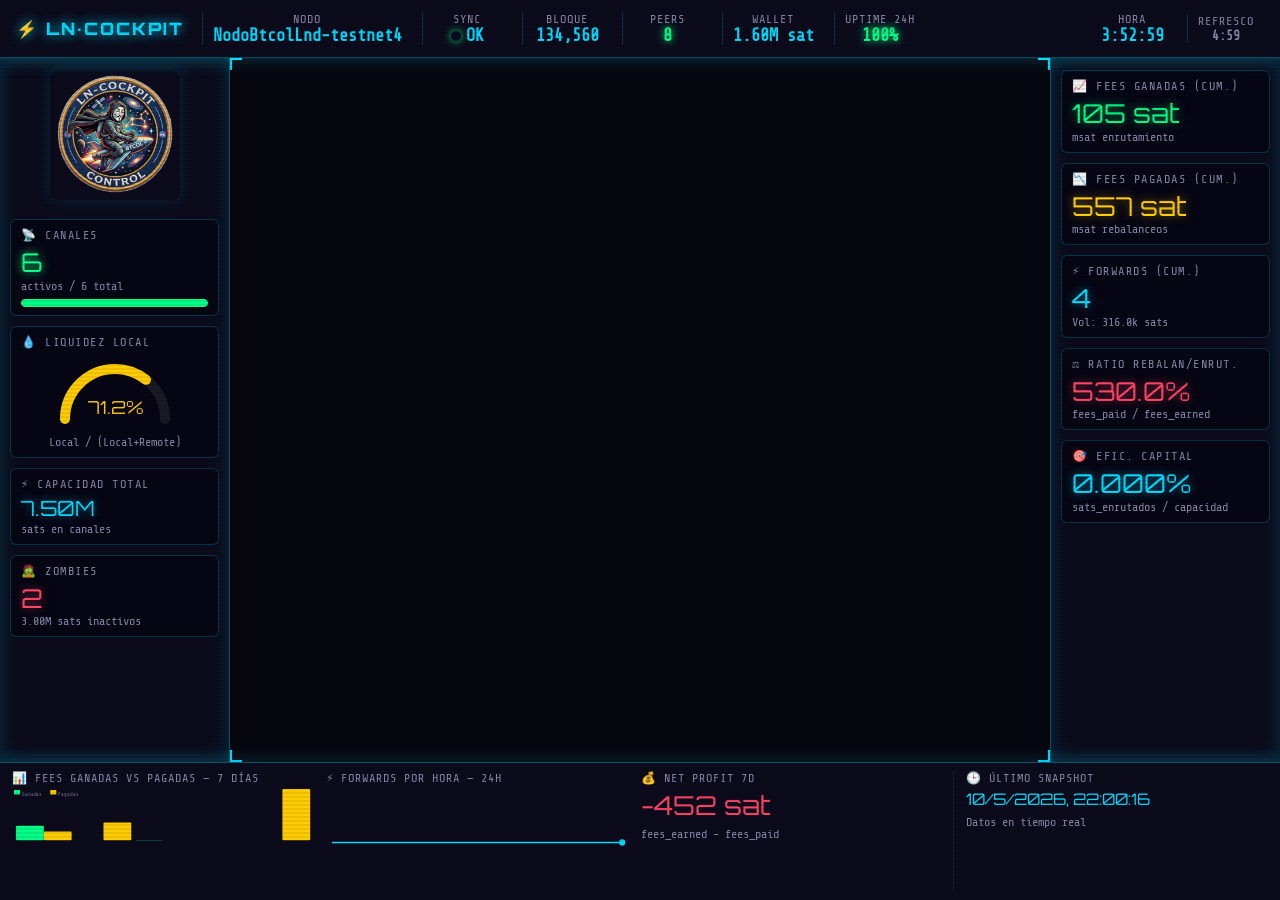
==== commit 07d716b3: "feat: implement ego-network visualization and interactive node click-to-search functionality in dash" ====
--- a/lightning-dashboard/exports/lightning_cockpit.html
+++ b/lightning-dashboard/exports/lightning_cockpit.html
@@ -326,7 +326,7 @@
 
 <script>
 (function(){
-  const S = {"snap": {"id": 2332, "ts": 1778443832, "block_height": 134548, "alias": "NodoBtcolLnd-testnet4", "pubkey": "0391a0f5677df1cfab216c04ae2d1a56812c0b5e750647390f2330a18c9d11a756", "synced_to_chain": 1, "synced_to_graph": 1, "num_peers": 9, "channels_active": 6, "channels_inactive": 0, "channels_pending_open": 0, "channels_pending_close": 0, "channels_total": 6, "capacity_total": 7500000, "balance_local": 5327486, "balance_remote": 2151688, "wallet_confirmed": 1599945, "wallet_unconfirmed": 0, "liquidity_ratio": 71.23, "capital_concentration": 26.67, "fwd_count_cum": 4, "fwd_amt_cum_sat": 316002, "fwd_fees_cum_msat": 105116, "fwd_avg_size_sat": 79000, "payments_count_cum": 11, "payments_fees_cum_msat": 554849, "zombie_channels": 2, "inactive_capital_sat": 3000000, "capital_efficiency": 0.0}, "hourly": [{"hour_ts": 1778356800, "fwd_count_delta": 0, "fwd_amt_delta_sat": 0, "fees_earned_msat": 0, "fees_paid_msat": 0, "avg_liquidity_ratio": 66.81, "active_channels": 5, "zombie_channels": 0, "sample_count": 24}, {"hour_ts": 1778360400, "fwd_count_delta": 0, "fwd_amt_delta_sat": 0, "fees_earned_msat": 0, "fees_paid_msat": 0, "avg_liquidity_ratio": 66.81, "active_channels": 5, "zombie_channels": 0, "sample_count": 24}, {"hour_ts": 1778364000, "fwd_count_delta": 0, "fwd_amt_delta_sat": 0, "fees_earned_msat": 0, "fees_paid_msat": 0, "avg_liquidity_ratio": 66.81, "active_channels": 5, "zombie_channels": 0, "sample_count": 24}, {"hour_ts": 1778367600, "fwd_count_delta": 0, "fwd_amt_delta_sat": 0, "fees_earned_msat": 0, "fees_paid_msat": 0, "avg_liquidity_ratio": 66.81, "active_channels": 5, "zombie_channels": 0, "sample_count": 24}, {"hour_ts": 1778371200, "fwd_count_delta": 0, "fwd_amt_delta_sat": 0, "fees_earned_msat": 0, "fees_paid_msat": 0, "avg_liquidity_ratio": 67.18, "active_channels": 6, "zombie_channels": 0, "sample_count": 24}, {"hour_ts": 1778374800, "fwd_count_delta": 0, "fwd_amt_delta_sat": 0, "fees_earned_msat": 0, "fees_paid_msat": 0, "avg_liquidity_ratio": 71.24, "active_channels": 6, "zombie_channels": 0, "sample_count": 24}, {"hour_ts": 1778378400, "fwd_count_delta": 0, "fwd_amt_delta_sat": 0, "fees_earned_msat": 0, "fees_paid_msat": 0, "avg_liquidity_ratio": 71.24, "active_channels": 6, "zombie_channels": 2, "sample_count": 24}, {"hour_ts": 1778382000, "fwd_count_delta": 0, "fwd_amt_delta_sat": 0, "fees_earned_msat": 0, "fees_paid_msat": 0, "avg_liquidity_ratio": 71.24, "active_channels": 6, "zombie_channels": 2, "sample_count": 24}, {"hour_ts": 1778385600, "fwd_count_delta": 0, "fwd_amt_delta_sat": 0, "fees_earned_msat": 0, "fees_paid_msat": 0, "avg_liquidity_ratio": 71.24, "active_channels": 6, "zombie_channels": 2, "sample_count": 24}, {"hour_ts": 1778389200, "fwd_count_delta": 0, "fwd_amt_delta_sat": 0, "fees_earned_msat": 0, "fees_paid_msat": 0, "avg_liquidity_ratio": 71.24, "active_channels": 6, "zombie_channels": 2, "sample_count": 24}, {"hour_ts": 1778392800, "fwd_count_delta": 0, "fwd_amt_delta_sat": 0, "fees_earned_msat": 0, "fees_paid_msat": 0, "avg_liquidity_ratio": 71.24, "active_channels": 6, "zombie_channels": 2, "sample_count": 24}, {"hour_ts": 1778396400, "fwd_count_delta": 0, "fwd_amt_delta_sat": 0, "fees_earned_msat": 0, "fees_paid_msat": 0, "avg_liquidity_ratio": 71.24, "active_channels": 6, "zombie_channels": 2, "sample_count": 24}, {"hour_ts": 1778400000, "fwd_count_delta": 0, "fwd_amt_delta_sat": 0, "fees_earned_msat": 0, "fees_paid_msat": 0, "avg_liquidity_ratio": 71.24, "active_channels": 6, "zombie_channels": 2, "sample_count": 24}, {"hour_ts": 1778403600, "fwd_count_delta": 0, "fwd_amt_delta_sat": 0, "fees_earned_msat": 0, "fees_paid_msat": 0, "avg_liquidity_ratio": 71.24, "active_channels": 6, "zombie_channels": 2, "sample_count": 24}, {"hour_ts": 1778407200, "fwd_count_delta": 0, "fwd_amt_delta_sat": 0, "fees_earned_msat": 0, "fees_paid_msat": 0, "avg_liquidity_ratio": 71.23, "active_channels": 6, "zombie_channels": 2, "sample_count": 24}, {"hour_ts": 1778410800, "fwd_count_delta": 0, "fwd_amt_delta_sat": 0, "fees_earned_msat": 0, "fees_paid_msat": 0, "avg_liquidity_ratio": 71.23, "active_channels": 6, "zombie_channels": 2, "sample_count": 24}, {"hour_ts": 1778414400, "fwd_count_delta": 0, "fwd_amt_delta_sat": 0, "fees_earned_msat": 0, "fees_paid_msat": 0, "avg_liquidity_ratio": 71.23, "active_channels": 6, "zombie_channels": 2, "sample_count": 24}, {"hour_ts": 1778418000, "fwd_count_delta": 0, "fwd_amt_delta_sat": 0, "fees_earned_msat": 0, "fees_paid_msat": 0, "avg_liquidity_ratio": 71.23, "active_channels": 6, "zombie_channels": 2, "sample_count": 24}, {"hour_ts": 1778421600, "fwd_count_delta": 0, "fwd_amt_delta_sat": 0, "fees_earned_msat": 0, "fees_paid_msat": 357301, "avg_liquidity_ratio": 71.23, "active_channels": 6, "zombie_channels": 2, "sample_count": 30}, {"hour_ts": 1778425200, "fwd_count_delta": 0, "fwd_amt_delta_sat": 0, "fees_earned_msat": 0, "fees_paid_msat": 0, "avg_liquidity_ratio": 71.23, "active_channels": 6, "zombie_channels": 2, "sample_count": 24}, {"hour_ts": 1778428800, "fwd_count_delta": 0, "fwd_amt_delta_sat": 0, "fees_earned_msat": 0, "fees_paid_msat": 0, "avg_liquidity_ratio": 71.23, "active_channels": 6, "zombie_channels": 2, "sample_count": 26}, {"hour_ts": 1778432400, "fwd_count_delta": 0, "fwd_amt_delta_sat": 0, "fees_earned_msat": 0, "fees_paid_msat": 0, "avg_liquidity_ratio": 71.23, "active_channels": 5, "zombie_channels": 1, "sample_count": 24}, {"hour_ts": 1778436000, "fwd_count_delta": 0, "fwd_amt_delta_sat": 0, "fees_earned_msat": 0, "fees_paid_msat": 0, "avg_liquidity_ratio": 71.23, "active_channels": 5, "zombie_channels": 1, "sample_count": 24}, {"hour_ts": 1778439600, "fwd_count_delta": 0, "fwd_amt_delta_sat": 0, "fees_earned_msat": 0, "fees_paid_msat": 0, "avg_liquidity_ratio": 71.23, "active_channels": 6, "zombie_channels": 2, "sample_count": 24}, {"hour_ts": 1778443200, "fwd_count_delta": 0, "fwd_amt_delta_sat": 0, "fees_earned_msat": 0, "fees_paid_msat": 7508, "avg_liquidity_ratio": 71.23, "active_channels": 6, "zombie_channels": 2, "sample_count": 7}], "daily": [{"date": "2026-05-06", "fwd_count_delta": 3, "fwd_amt_delta_sat": 216001, "fees_earned_msat": 104016, "fees_paid_msat": 62014, "net_profit_msat": 42002, "avg_liquidity_ratio": 56.96, "avg_active_channels": 8.72, "avg_capacity_sat": 5350000, "disconnections": 0, "zombie_channels": 0, "inactive_capital_sat": 0, "capital_efficiency": 0.040374, "sample_count": 56}, {"date": "2026-05-07", "fwd_count_delta": 0, "fwd_amt_delta_sat": 0, "fees_earned_msat": 0, "fees_paid_msat": 128026, "net_profit_msat": -128026, "avg_liquidity_ratio": 58.19, "avg_active_channels": 8.0, "avg_capacity_sat": 5500409, "disconnections": 0, "zombie_channels": 0, "inactive_capital_sat": 0, "capital_efficiency": 0.0, "sample_count": 605}, {"date": "2026-05-08", "fwd_count_delta": 1, "fwd_amt_delta_sat": 100001, "fees_earned_msat": 1100, "fees_paid_msat": 0, "net_profit_msat": 1100, "avg_liquidity_ratio": 61.82, "avg_active_channels": 7.7, "avg_capacity_sat": 5873117, "disconnections": 0, "zombie_channels": 0, "inactive_capital_sat": 0, "capital_efficiency": 0.017027, "sample_count": 598}, {"date": "2026-05-09", "fwd_count_delta": 0, "fwd_amt_delta_sat": 0, "fees_earned_msat": 0, "fees_paid_msat": 0, "net_profit_msat": 0, "avg_liquidity_ratio": 66.81, "avg_active_channels": 5.0, "avg_capacity_sat": 6500000, "disconnections": 0, "zombie_channels": 0, "inactive_capital_sat": 0, "capital_efficiency": 0.0, "sample_count": 578}, {"date": "2026-05-10", "fwd_count_delta": 0, "fwd_amt_delta_sat": 0, "fees_earned_msat": 0, "fees_paid_msat": 364809, "net_profit_msat": -364809, "avg_liquidity_ratio": 70.57, "avg_active_channels": 5.68, "avg_capacity_sat": 7455435, "disconnections": 0, "zombie_channels": 2, "inactive_capital_sat": 3000000, "capital_efficiency": 0.0, "sample_count": 495}], "net_profit_7d_msat": -449733, "uptime_pct_7d": 100.0, "zombies_list": [{"peer_alias": "lnd.testnet4.lnmarkets.com", "chan_id": "14351c6a9f0faff9c53ea3462075cf7c0eee04d2a795e58e9f49cfc7eef3aaa0", "capacity": 1000000}, {"peer_alias": "2FakTorLNtest4🧪🧬", "chan_id": "c80adb6664f75c82101485293698b7d3afd57c78f3d00aa5b76f8d0a22455623", "capacity": 2000000}]};
+  const S = {"snap": {"id": 2380, "ts": 1778450416, "block_height": 134560, "alias": "NodoBtcolLnd-testnet4", "pubkey": "0391a0f5677df1cfab216c04ae2d1a56812c0b5e750647390f2330a18c9d11a756", "synced_to_chain": 1, "synced_to_graph": 1, "num_peers": 8, "channels_active": 6, "channels_inactive": 0, "channels_pending_open": 0, "channels_pending_close": 0, "channels_total": 6, "capacity_total": 7500000, "balance_local": 5327484, "balance_remote": 2153589, "wallet_confirmed": 1599945, "wallet_unconfirmed": 0, "liquidity_ratio": 71.21, "capital_concentration": 26.67, "fwd_count_cum": 4, "fwd_amt_cum_sat": 316002, "fwd_fees_cum_msat": 105116, "fwd_avg_size_sat": 79000, "payments_count_cum": 12, "payments_fees_cum_msat": 557099, "zombie_channels": 2, "inactive_capital_sat": 3000000, "capital_efficiency": 0.0}, "hourly": [{"hour_ts": 1778364000, "fwd_count_delta": 0, "fwd_amt_delta_sat": 0, "fees_earned_msat": 0, "fees_paid_msat": 0, "avg_liquidity_ratio": 66.81, "active_channels": 5, "zombie_channels": 0, "sample_count": 24}, {"hour_ts": 1778367600, "fwd_count_delta": 0, "fwd_amt_delta_sat": 0, "fees_earned_msat": 0, "fees_paid_msat": 0, "avg_liquidity_ratio": 66.81, "active_channels": 5, "zombie_channels": 0, "sample_count": 24}, {"hour_ts": 1778371200, "fwd_count_delta": 0, "fwd_amt_delta_sat": 0, "fees_earned_msat": 0, "fees_paid_msat": 0, "avg_liquidity_ratio": 67.18, "active_channels": 6, "zombie_channels": 0, "sample_count": 24}, {"hour_ts": 1778374800, "fwd_count_delta": 0, "fwd_amt_delta_sat": 0, "fees_earned_msat": 0, "fees_paid_msat": 0, "avg_liquidity_ratio": 71.24, "active_channels": 6, "zombie_channels": 0, "sample_count": 24}, {"hour_ts": 1778378400, "fwd_count_delta": 0, "fwd_amt_delta_sat": 0, "fees_earned_msat": 0, "fees_paid_msat": 0, "avg_liquidity_ratio": 71.24, "active_channels": 6, "zombie_channels": 2, "sample_count": 24}, {"hour_ts": 1778382000, "fwd_count_delta": 0, "fwd_amt_delta_sat": 0, "fees_earned_msat": 0, "fees_paid_msat": 0, "avg_liquidity_ratio": 71.24, "active_channels": 6, "zombie_channels": 2, "sample_count": 24}, {"hour_ts": 1778385600, "fwd_count_delta": 0, "fwd_amt_delta_sat": 0, "fees_earned_msat": 0, "fees_paid_msat": 0, "avg_liquidity_ratio": 71.24, "active_channels": 6, "zombie_channels": 2, "sample_count": 24}, {"hour_ts": 1778389200, "fwd_count_delta": 0, "fwd_amt_delta_sat": 0, "fees_earned_msat": 0, "fees_paid_msat": 0, "avg_liquidity_ratio": 71.24, "active_channels": 6, "zombie_channels": 2, "sample_count": 24}, {"hour_ts": 1778392800, "fwd_count_delta": 0, "fwd_amt_delta_sat": 0, "fees_earned_msat": 0, "fees_paid_msat": 0, "avg_liquidity_ratio": 71.24, "active_channels": 6, "zombie_channels": 2, "sample_count": 24}, {"hour_ts": 1778396400, "fwd_count_delta": 0, "fwd_amt_delta_sat": 0, "fees_earned_msat": 0, "fees_paid_msat": 0, "avg_liquidity_ratio": 71.24, "active_channels": 6, "zombie_channels": 2, "sample_count": 24}, {"hour_ts": 1778400000, "fwd_count_delta": 0, "fwd_amt_delta_sat": 0, "fees_earned_msat": 0, "fees_paid_msat": 0, "avg_liquidity_ratio": 71.24, "active_channels": 6, "zombie_channels": 2, "sample_count": 24}, {"hour_ts": 1778403600, "fwd_count_delta": 0, "fwd_amt_delta_sat": 0, "fees_earned_msat": 0, "fees_paid_msat": 0, "avg_liquidity_ratio": 71.24, "active_channels": 6, "zombie_channels": 2, "sample_count": 24}, {"hour_ts": 1778407200, "fwd_count_delta": 0, "fwd_amt_delta_sat": 0, "fees_earned_msat": 0, "fees_paid_msat": 0, "avg_liquidity_ratio": 71.23, "active_channels": 6, "zombie_channels": 2, "sample_count": 24}, {"hour_ts": 1778410800, "fwd_count_delta": 0, "fwd_amt_delta_sat": 0, "fees_earned_msat": 0, "fees_paid_msat": 0, "avg_liquidity_ratio": 71.23, "active_channels": 6, "zombie_channels": 2, "sample_count": 24}, {"hour_ts": 1778414400, "fwd_count_delta": 0, "fwd_amt_delta_sat": 0, "fees_earned_msat": 0, "fees_paid_msat": 0, "avg_liquidity_ratio": 71.23, "active_channels": 6, "zombie_channels": 2, "sample_count": 24}, {"hour_ts": 1778418000, "fwd_count_delta": 0, "fwd_amt_delta_sat": 0, "fees_earned_msat": 0, "fees_paid_msat": 0, "avg_liquidity_ratio": 71.23, "active_channels": 6, "zombie_channels": 2, "sample_count": 24}, {"hour_ts": 1778421600, "fwd_count_delta": 0, "fwd_amt_delta_sat": 0, "fees_earned_msat": 0, "fees_paid_msat": 357301, "avg_liquidity_ratio": 71.23, "active_channels": 6, "zombie_channels": 2, "sample_count": 30}, {"hour_ts": 1778425200, "fwd_count_delta": 0, "fwd_amt_delta_sat": 0, "fees_earned_msat": 0, "fees_paid_msat": 0, "avg_liquidity_ratio": 71.23, "active_channels": 6, "zombie_channels": 2, "sample_count": 24}, {"hour_ts": 1778428800, "fwd_count_delta": 0, "fwd_amt_delta_sat": 0, "fees_earned_msat": 0, "fees_paid_msat": 0, "avg_liquidity_ratio": 71.23, "active_channels": 6, "zombie_channels": 2, "sample_count": 26}, {"hour_ts": 1778432400, "fwd_count_delta": 0, "fwd_amt_delta_sat": 0, "fees_earned_msat": 0, "fees_paid_msat": 0, "avg_liquidity_ratio": 71.23, "active_channels": 5, "zombie_channels": 1, "sample_count": 24}, {"hour_ts": 1778436000, "fwd_count_delta": 0, "fwd_amt_delta_sat": 0, "fees_earned_msat": 0, "fees_paid_msat": 0, "avg_liquidity_ratio": 71.23, "active_channels": 5, "zombie_channels": 1, "sample_count": 24}, {"hour_ts": 1778439600, "fwd_count_delta": 0, "fwd_amt_delta_sat": 0, "fees_earned_msat": 0, "fees_paid_msat": 0, "avg_liquidity_ratio": 71.23, "active_channels": 6, "zombie_channels": 2, "sample_count": 24}, {"hour_ts": 1778443200, "fwd_count_delta": 0, "fwd_amt_delta_sat": 0, "fees_earned_msat": 0, "fees_paid_msat": 9758, "avg_liquidity_ratio": 71.23, "active_channels": 6, "zombie_channels": 2, "sample_count": 28}, {"hour_ts": 1778446800, "fwd_count_delta": 0, "fwd_amt_delta_sat": 0, "fees_earned_msat": 0, "fees_paid_msat": 0, "avg_liquidity_ratio": 71.21, "active_channels": 6, "zombie_channels": 2, "sample_count": 25}, {"hour_ts": 1778450400, "fwd_count_delta": 0, "fwd_amt_delta_sat": 0, "fees_earned_msat": 0, "fees_paid_msat": 0, "avg_liquidity_ratio": 71.21, "active_channels": 6, "zombie_channels": 2, "sample_count": 2}], "daily": [{"date": "2026-05-06", "fwd_count_delta": 3, "fwd_amt_delta_sat": 216001, "fees_earned_msat": 104016, "fees_paid_msat": 62014, "net_profit_msat": 42002, "avg_liquidity_ratio": 56.96, "avg_active_channels": 8.72, "avg_capacity_sat": 5350000, "disconnections": 0, "zombie_channels": 0, "inactive_capital_sat": 0, "capital_efficiency": 0.040374, "sample_count": 56}, {"date": "2026-05-07", "fwd_count_delta": 0, "fwd_amt_delta_sat": 0, "fees_earned_msat": 0, "fees_paid_msat": 128026, "net_profit_msat": -128026, "avg_liquidity_ratio": 58.19, "avg_active_channels": 8.0, "avg_capacity_sat": 5500409, "disconnections": 0, "zombie_channels": 0, "inactive_capital_sat": 0, "capital_efficiency": 0.0, "sample_count": 605}, {"date": "2026-05-08", "fwd_count_delta": 1, "fwd_amt_delta_sat": 100001, "fees_earned_msat": 1100, "fees_paid_msat": 0, "net_profit_msat": 1100, "avg_liquidity_ratio": 61.82, "avg_active_channels": 7.7, "avg_capacity_sat": 5873117, "disconnections": 0, "zombie_channels": 0, "inactive_capital_sat": 0, "capital_efficiency": 0.017027, "sample_count": 598}, {"date": "2026-05-09", "fwd_count_delta": 0, "fwd_amt_delta_sat": 0, "fees_earned_msat": 0, "fees_paid_msat": 0, "net_profit_msat": 0, "avg_liquidity_ratio": 66.81, "avg_active_channels": 5.0, "avg_capacity_sat": 6500000, "disconnections": 0, "zombie_channels": 0, "inactive_capital_sat": 0, "capital_efficiency": 0.0, "sample_count": 578}, {"date": "2026-05-10", "fwd_count_delta": 0, "fwd_amt_delta_sat": 0, "fees_earned_msat": 0, "fees_paid_msat": 367059, "net_profit_msat": -367059, "avg_liquidity_ratio": 70.57, "avg_active_channels": 5.68, "avg_capacity_sat": 7459352, "disconnections": 0, "zombie_channels": 2, "inactive_capital_sat": 3000000, "capital_efficiency": 0.0, "sample_count": 543}], "net_profit_7d_msat": -451983, "uptime_pct_7d": 100.0, "zombies_list": [{"peer_alias": "lnd.testnet4.lnmarkets.com", "chan_id": "14351c6a9f0faff9c53ea3462075cf7c0eee04d2a795e58e9f49cfc7eef3aaa0", "capacity": 1000000}, {"peer_alias": "2FakTorLNtest4🧪🧬", "chan_id": "c80adb6664f75c82101485293698b7d3afd57c78f3d00aa5b76f8d0a22455623", "capacity": 2000000}]};
 
   // ── helpers ──
   const $ = id => document.getElementById(id);
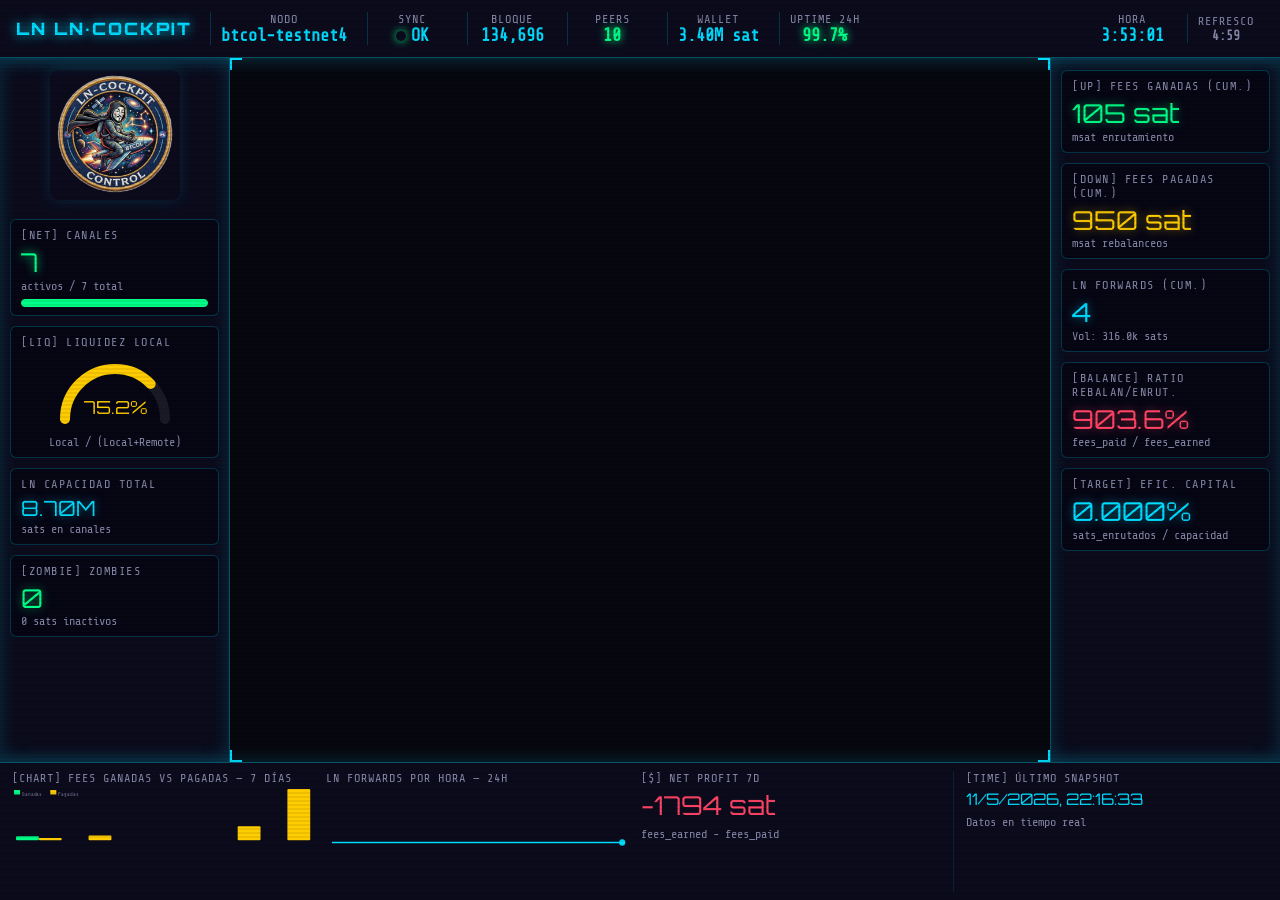
==== commit 7d572726: "feat: rediseño de interfaz, push amount y limpieza general - feat(apertura): se integró la funcional" ====
--- a/lightning-dashboard/exports/lightning_cockpit.html
+++ b/lightning-dashboard/exports/lightning_cockpit.html
@@ -3,7 +3,7 @@
 <head>
 <meta charset="UTF-8">
 <meta name="viewport" content="width=device-width,initial-scale=1">
-<title>⚡ Lightning Cockpit HUD</title>
+<title>LN Lightning Cockpit HUD</title>
 <link rel="preconnect" href="https://fonts.googleapis.com">
 <link href="https://fonts.googleapis.com/css2?family=Share+Tech+Mono&family=Orbitron:wght@400;700;900&display=swap" rel="stylesheet">
 <style>
@@ -129,14 +129,14 @@
 
   <!-- TOP BAR -->
   <div id="hud-top" class="hud-panel">
-    <div class="logo">⚡ LN·COCKPIT</div>
+    <div class="logo">LN LN·COCKPIT</div>
     <div class="top-seg tip" data-tip="Alias del nodo anunciado al grafo Lightning.
 Debe coincidir con lnd.conf.">
       <span class="lbl">Nodo</span>
       <span class="val" id="t-alias">—</span>
     </div>
-    <div class="top-seg tip" data-tip="🟢 OK = sincronizado y operativo.
-🔴 NO = offline o atrasado.
+    <div class="top-seg tip" data-tip="[ON] OK = sincronizado y operativo.
+[OFF] NO = offline o atrasado.
 Ningún pago se enruta si NO está sincronizado.">
       <span class="lbl">Sync</span>
       <span class="val" id="t-sync"><span id="sync-dot"></span><span id="sync-txt">—</span></span>
@@ -183,7 +183,7 @@
     <div class="card tip" data-tip="Ideal: ≥80% de canales activos.
 Inactivos = peer desconectado.
 Si persiste &gt;24h, considera cerrar el canal.">
-      <div class="card-title">📡 Canales</div>
+      <div class="card-title">[NET] Canales</div>
       <div class="card-val" id="l-ch-active">—</div>
       <div class="card-sub">activos / <span id="l-ch-total">—</span> total</div>
       <div class="bar-meter" style="margin-top:6px;">
@@ -195,7 +195,7 @@
 &lt;20% = sin liquidez saliente (no puedes enviar).
 &gt;80% = sin liquidez entrante (no puedes recibir).
 Equilibrio = más enrutamiento posible.">
-      <div class="card-title">💧 Liquidez Local</div>
+      <div class="card-title">[LIQ] Liquidez Local</div>
       <div class="gauge-wrap">
         <svg width="110" height="70" viewBox="0 0 110 70">
           <path d="M5,60 A50,50 0 0,1 105,60" fill="none" stroke="rgba(255,255,255,.08)" stroke-width="10" stroke-linecap="round"/>
@@ -211,7 +211,7 @@
 A mayor capacidad, más atractivo como hub.
 Mainnet: nodos relevantes &gt;10M sats.
 Capital en on-chain = capital sin trabajar.">
-      <div class="card-title">⚡ Capacidad Total</div>
+      <div class="card-title">LN Capacidad Total</div>
       <div class="card-val" style="font-size:21px;" id="l-capacity">—</div>
       <div class="card-sub">sats en canales</div>
     </div>
@@ -220,7 +220,7 @@
 Canal activo sin actualizaciones en &gt;7 días.
 Capital inmovilizado e improductivo.
 Considera cerrar zombies persistentes.">
-      <div class="card-title">🧟 Zombies</div>
+      <div class="card-title">[ZOMBIE] Zombies</div>
       <div class="card-val" id="l-zombies">—</div>
       <div class="card-sub" id="l-zombie-cap">— sats inactivos</div>
     </div>
@@ -240,7 +240,7 @@
 Tendencia creciente = nodo utilizado como hub.
 Mainnet: buenos nodos ganan 100k+ msat/mes.
 Testnet4: cifras bajas son normales.">
-      <div class="card-title">📈 Fees Ganadas (cum.)</div>
+      <div class="card-title">[UP] Fees Ganadas (cum.)</div>
       <div class="card-val green" id="r-fees-earned">—</div>
       <div class="card-sub">msat enrutamiento</div>
     </div>
@@ -249,7 +249,7 @@
 Debe ser MENOR que las fees ganadas.
 Si supera lo ganado, estás subsidiando la red.
 Revisa frecuencia y costo de rebalanceos.">
-      <div class="card-title">📉 Fees Pagadas (cum.)</div>
+      <div class="card-title">[DOWN] Fees Pagadas (cum.)</div>
       <div class="card-val amber" id="r-fees-paid">—</div>
       <div class="card-sub">msat rebalanceos</div>
     </div>
@@ -258,7 +258,7 @@
 Vol: sats totales que pasaron por ti.
 Más forwards = mejor posición en la red.
 Forwards grandes = pagos relevantes enrutados.">
-      <div class="card-title">⚡ Forwards (cum.)</div>
+      <div class="card-title">LN Forwards (cum.)</div>
       <div class="card-val" id="r-fwd-count">—</div>
       <div class="card-sub">Vol: <span id="r-fwd-vol">—</span> sats</div>
     </div>
@@ -267,7 +267,7 @@
 &lt;50% Excelente — nodo muy rentable.
 50–100% Aceptable — margen mejorable.
 &gt;100% Pérdida — rebalanceos demasiado caros.">
-      <div class="card-title">⚖️ Ratio Rebalan/Enrut.</div>
+      <div class="card-title">[BALANCE] Ratio Rebalan/Enrut.</div>
       <div class="card-val" id="r-ratio">—</div>
       <div class="card-sub">fees_paid / fees_earned</div>
     </div>
@@ -276,7 +276,7 @@
 Cuánto de tu capital está 'trabajando'.
 Mainnet: &gt;1% mensual es aceptable.
 Si es 0% en mainnet: revisar fees y conectividad.">
-      <div class="card-title">🎯 Efic. Capital</div>
+      <div class="card-title">[TARGET] Efic. Capital</div>
       <div class="card-val" id="r-efficiency">—</div>
       <div class="card-sub">sats_enrutados / capacidad</div>
     </div>
@@ -288,7 +288,7 @@
     <div class="spark-wrap tip" data-tip="Barras diarias: verde=ganadas, amarillo=pagadas.
 Barras verdes más altas = nodo rentable ese día.
 Días vacíos = sin actividad de enrutamiento.">
-      <div class="spark-title">📊 Fees Ganadas vs Pagadas — 7 días</div>
+      <div class="spark-title">[CHART] Fees Ganadas vs Pagadas — 7 días</div>
       <svg id="spark-daily" viewBox="0 0 300 55" preserveAspectRatio="none">
         <text x="150" y="30" fill="rgba(136,136,170,.5)" text-anchor="middle" font-size="10" font-family="monospace">Sin datos</text>
       </svg>
@@ -298,7 +298,7 @@
 Picos = alta actividad de enrutamiento.
 Plano en 0 = sin tráfico (normal en testnet4).
 Tendencia creciente = ganando relevancia en la red.">
-      <div class="spark-title">⚡ Forwards por hora — 24h</div>
+      <div class="spark-title">LN Forwards por hora — 24h</div>
       <svg id="spark-hourly" viewBox="0 0 300 55" preserveAspectRatio="none">
         <text x="150" y="30" fill="rgba(136,136,170,.5)" text-anchor="middle" font-size="10" font-family="monospace">Sin datos</text>
       </svg>
@@ -308,7 +308,7 @@
 + Verde = nodo rentable.
 - Rojo = gastas más en rebalanceos de lo que ganas.
 Objetivo: siempre positivo.">
-      <div class="bot-label">💰 Net Profit 7d</div>
+      <div class="bot-label">[$] Net Profit 7d</div>
       <div class="bot-val" style="font-size:26px;" id="b-net-profit">—</div>
       <div class="card-sub" id="b-net-sub">fees_earned - fees_paid</div>
     </div>
@@ -316,7 +316,7 @@
     <div class="bot-seg tip" data-tip="Timestamp del último registro en node_history.db.
 Debe ser reciente (min = intervalo configurado).
 Muy desactualizado = colector no está corriendo.">
-      <div class="bot-label">🕒 Último Snapshot</div>
+      <div class="bot-label">[TIME] Último Snapshot</div>
       <div class="bot-val" style="font-size:16px;" id="b-snap-ts">—</div>
       <div class="card-sub">Datos en tiempo real</div>
     </div>
@@ -326,7 +326,7 @@
 
 <script>
 (function(){
-  const S = {"snap": {"id": 2380, "ts": 1778450416, "block_height": 134560, "alias": "NodoBtcolLnd-testnet4", "pubkey": "0391a0f5677df1cfab216c04ae2d1a56812c0b5e750647390f2330a18c9d11a756", "synced_to_chain": 1, "synced_to_graph": 1, "num_peers": 8, "channels_active": 6, "channels_inactive": 0, "channels_pending_open": 0, "channels_pending_close": 0, "channels_total": 6, "capacity_total": 7500000, "balance_local": 5327484, "balance_remote": 2153589, "wallet_confirmed": 1599945, "wallet_unconfirmed": 0, "liquidity_ratio": 71.21, "capital_concentration": 26.67, "fwd_count_cum": 4, "fwd_amt_cum_sat": 316002, "fwd_fees_cum_msat": 105116, "fwd_avg_size_sat": 79000, "payments_count_cum": 12, "payments_fees_cum_msat": 557099, "zombie_channels": 2, "inactive_capital_sat": 3000000, "capital_efficiency": 0.0}, "hourly": [{"hour_ts": 1778364000, "fwd_count_delta": 0, "fwd_amt_delta_sat": 0, "fees_earned_msat": 0, "fees_paid_msat": 0, "avg_liquidity_ratio": 66.81, "active_channels": 5, "zombie_channels": 0, "sample_count": 24}, {"hour_ts": 1778367600, "fwd_count_delta": 0, "fwd_amt_delta_sat": 0, "fees_earned_msat": 0, "fees_paid_msat": 0, "avg_liquidity_ratio": 66.81, "active_channels": 5, "zombie_channels": 0, "sample_count": 24}, {"hour_ts": 1778371200, "fwd_count_delta": 0, "fwd_amt_delta_sat": 0, "fees_earned_msat": 0, "fees_paid_msat": 0, "avg_liquidity_ratio": 67.18, "active_channels": 6, "zombie_channels": 0, "sample_count": 24}, {"hour_ts": 1778374800, "fwd_count_delta": 0, "fwd_amt_delta_sat": 0, "fees_earned_msat": 0, "fees_paid_msat": 0, "avg_liquidity_ratio": 71.24, "active_channels": 6, "zombie_channels": 0, "sample_count": 24}, {"hour_ts": 1778378400, "fwd_count_delta": 0, "fwd_amt_delta_sat": 0, "fees_earned_msat": 0, "fees_paid_msat": 0, "avg_liquidity_ratio": 71.24, "active_channels": 6, "zombie_channels": 2, "sample_count": 24}, {"hour_ts": 1778382000, "fwd_count_delta": 0, "fwd_amt_delta_sat": 0, "fees_earned_msat": 0, "fees_paid_msat": 0, "avg_liquidity_ratio": 71.24, "active_channels": 6, "zombie_channels": 2, "sample_count": 24}, {"hour_ts": 1778385600, "fwd_count_delta": 0, "fwd_amt_delta_sat": 0, "fees_earned_msat": 0, "fees_paid_msat": 0, "avg_liquidity_ratio": 71.24, "active_channels": 6, "zombie_channels": 2, "sample_count": 24}, {"hour_ts": 1778389200, "fwd_count_delta": 0, "fwd_amt_delta_sat": 0, "fees_earned_msat": 0, "fees_paid_msat": 0, "avg_liquidity_ratio": 71.24, "active_channels": 6, "zombie_channels": 2, "sample_count": 24}, {"hour_ts": 1778392800, "fwd_count_delta": 0, "fwd_amt_delta_sat": 0, "fees_earned_msat": 0, "fees_paid_msat": 0, "avg_liquidity_ratio": 71.24, "active_channels": 6, "zombie_channels": 2, "sample_count": 24}, {"hour_ts": 1778396400, "fwd_count_delta": 0, "fwd_amt_delta_sat": 0, "fees_earned_msat": 0, "fees_paid_msat": 0, "avg_liquidity_ratio": 71.24, "active_channels": 6, "zombie_channels": 2, "sample_count": 24}, {"hour_ts": 1778400000, "fwd_count_delta": 0, "fwd_amt_delta_sat": 0, "fees_earned_msat": 0, "fees_paid_msat": 0, "avg_liquidity_ratio": 71.24, "active_channels": 6, "zombie_channels": 2, "sample_count": 24}, {"hour_ts": 1778403600, "fwd_count_delta": 0, "fwd_amt_delta_sat": 0, "fees_earned_msat": 0, "fees_paid_msat": 0, "avg_liquidity_ratio": 71.24, "active_channels": 6, "zombie_channels": 2, "sample_count": 24}, {"hour_ts": 1778407200, "fwd_count_delta": 0, "fwd_amt_delta_sat": 0, "fees_earned_msat": 0, "fees_paid_msat": 0, "avg_liquidity_ratio": 71.23, "active_channels": 6, "zombie_channels": 2, "sample_count": 24}, {"hour_ts": 1778410800, "fwd_count_delta": 0, "fwd_amt_delta_sat": 0, "fees_earned_msat": 0, "fees_paid_msat": 0, "avg_liquidity_ratio": 71.23, "active_channels": 6, "zombie_channels": 2, "sample_count": 24}, {"hour_ts": 1778414400, "fwd_count_delta": 0, "fwd_amt_delta_sat": 0, "fees_earned_msat": 0, "fees_paid_msat": 0, "avg_liquidity_ratio": 71.23, "active_channels": 6, "zombie_channels": 2, "sample_count": 24}, {"hour_ts": 1778418000, "fwd_count_delta": 0, "fwd_amt_delta_sat": 0, "fees_earned_msat": 0, "fees_paid_msat": 0, "avg_liquidity_ratio": 71.23, "active_channels": 6, "zombie_channels": 2, "sample_count": 24}, {"hour_ts": 1778421600, "fwd_count_delta": 0, "fwd_amt_delta_sat": 0, "fees_earned_msat": 0, "fees_paid_msat": 357301, "avg_liquidity_ratio": 71.23, "active_channels": 6, "zombie_channels": 2, "sample_count": 30}, {"hour_ts": 1778425200, "fwd_count_delta": 0, "fwd_amt_delta_sat": 0, "fees_earned_msat": 0, "fees_paid_msat": 0, "avg_liquidity_ratio": 71.23, "active_channels": 6, "zombie_channels": 2, "sample_count": 24}, {"hour_ts": 1778428800, "fwd_count_delta": 0, "fwd_amt_delta_sat": 0, "fees_earned_msat": 0, "fees_paid_msat": 0, "avg_liquidity_ratio": 71.23, "active_channels": 6, "zombie_channels": 2, "sample_count": 26}, {"hour_ts": 1778432400, "fwd_count_delta": 0, "fwd_amt_delta_sat": 0, "fees_earned_msat": 0, "fees_paid_msat": 0, "avg_liquidity_ratio": 71.23, "active_channels": 5, "zombie_channels": 1, "sample_count": 24}, {"hour_ts": 1778436000, "fwd_count_delta": 0, "fwd_amt_delta_sat": 0, "fees_earned_msat": 0, "fees_paid_msat": 0, "avg_liquidity_ratio": 71.23, "active_channels": 5, "zombie_channels": 1, "sample_count": 24}, {"hour_ts": 1778439600, "fwd_count_delta": 0, "fwd_amt_delta_sat": 0, "fees_earned_msat": 0, "fees_paid_msat": 0, "avg_liquidity_ratio": 71.23, "active_channels": 6, "zombie_channels": 2, "sample_count": 24}, {"hour_ts": 1778443200, "fwd_count_delta": 0, "fwd_amt_delta_sat": 0, "fees_earned_msat": 0, "fees_paid_msat": 9758, "avg_liquidity_ratio": 71.23, "active_channels": 6, "zombie_channels": 2, "sample_count": 28}, {"hour_ts": 1778446800, "fwd_count_delta": 0, "fwd_amt_delta_sat": 0, "fees_earned_msat": 0, "fees_paid_msat": 0, "avg_liquidity_ratio": 71.21, "active_channels": 6, "zombie_channels": 2, "sample_count": 25}, {"hour_ts": 1778450400, "fwd_count_delta": 0, "fwd_amt_delta_sat": 0, "fees_earned_msat": 0, "fees_paid_msat": 0, "avg_liquidity_ratio": 71.21, "active_channels": 6, "zombie_channels": 2, "sample_count": 2}], "daily": [{"date": "2026-05-06", "fwd_count_delta": 3, "fwd_amt_delta_sat": 216001, "fees_earned_msat": 104016, "fees_paid_msat": 62014, "net_profit_msat": 42002, "avg_liquidity_ratio": 56.96, "avg_active_channels": 8.72, "avg_capacity_sat": 5350000, "disconnections": 0, "zombie_channels": 0, "inactive_capital_sat": 0, "capital_efficiency": 0.040374, "sample_count": 56}, {"date": "2026-05-07", "fwd_count_delta": 0, "fwd_amt_delta_sat": 0, "fees_earned_msat": 0, "fees_paid_msat": 128026, "net_profit_msat": -128026, "avg_liquidity_ratio": 58.19, "avg_active_channels": 8.0, "avg_capacity_sat": 5500409, "disconnections": 0, "zombie_channels": 0, "inactive_capital_sat": 0, "capital_efficiency": 0.0, "sample_count": 605}, {"date": "2026-05-08", "fwd_count_delta": 1, "fwd_amt_delta_sat": 100001, "fees_earned_msat": 1100, "fees_paid_msat": 0, "net_profit_msat": 1100, "avg_liquidity_ratio": 61.82, "avg_active_channels": 7.7, "avg_capacity_sat": 5873117, "disconnections": 0, "zombie_channels": 0, "inactive_capital_sat": 0, "capital_efficiency": 0.017027, "sample_count": 598}, {"date": "2026-05-09", "fwd_count_delta": 0, "fwd_amt_delta_sat": 0, "fees_earned_msat": 0, "fees_paid_msat": 0, "net_profit_msat": 0, "avg_liquidity_ratio": 66.81, "avg_active_channels": 5.0, "avg_capacity_sat": 6500000, "disconnections": 0, "zombie_channels": 0, "inactive_capital_sat": 0, "capital_efficiency": 0.0, "sample_count": 578}, {"date": "2026-05-10", "fwd_count_delta": 0, "fwd_amt_delta_sat": 0, "fees_earned_msat": 0, "fees_paid_msat": 367059, "net_profit_msat": -367059, "avg_liquidity_ratio": 70.57, "avg_active_channels": 5.68, "avg_capacity_sat": 7459352, "disconnections": 0, "zombie_channels": 2, "inactive_capital_sat": 3000000, "capital_efficiency": 0.0, "sample_count": 543}], "net_profit_7d_msat": -451983, "uptime_pct_7d": 100.0, "zombies_list": [{"peer_alias": "lnd.testnet4.lnmarkets.com", "chan_id": "14351c6a9f0faff9c53ea3462075cf7c0eee04d2a795e58e9f49cfc7eef3aaa0", "capacity": 1000000}, {"peer_alias": "2FakTorLNtest4🧪🧬", "chan_id": "c80adb6664f75c82101485293698b7d3afd57c78f3d00aa5b76f8d0a22455623", "capacity": 2000000}]};
+  const S = {"snap": {"id": 2966, "ts": 1778537793, "block_height": 134696, "alias": "btcol-testnet4", "pubkey": "0391a0f5677df1cfab216c04ae2d1a56812c0b5e750647390f2330a18c9d11a756", "synced_to_chain": 1, "synced_to_graph": 1, "num_peers": 10, "channels_active": 7, "channels_inactive": 0, "channels_pending_open": 0, "channels_pending_close": 0, "channels_total": 7, "capacity_total": 8700000, "balance_local": 6523621, "balance_remote": 2152082, "wallet_confirmed": 3403509, "wallet_unconfirmed": 697781, "liquidity_ratio": 75.19, "capital_concentration": 22.99, "fwd_count_cum": 4, "fwd_amt_cum_sat": 316002, "fwd_fees_cum_msat": 105116, "fwd_avg_size_sat": 79000, "payments_count_cum": 38, "payments_fees_cum_msat": 949789, "zombie_channels": 0, "inactive_capital_sat": 0, "capital_efficiency": 0.0}, "hourly": [{"hour_ts": 1778450400, "fwd_count_delta": 0, "fwd_amt_delta_sat": 0, "fees_earned_msat": 0, "fees_paid_msat": 0, "avg_liquidity_ratio": 71.21, "active_channels": 6, "zombie_channels": 2, "sample_count": 26}, {"hour_ts": 1778454000, "fwd_count_delta": 0, "fwd_amt_delta_sat": 0, "fees_earned_msat": 0, "fees_paid_msat": 0, "avg_liquidity_ratio": 74.19, "active_channels": 7, "zombie_channels": 2, "sample_count": 24}, {"hour_ts": 1778457600, "fwd_count_delta": 0, "fwd_amt_delta_sat": 0, "fees_earned_msat": 0, "fees_paid_msat": 100232, "avg_liquidity_ratio": 75.18, "active_channels": 7, "zombie_channels": 2, "sample_count": 24}, {"hour_ts": 1778461200, "fwd_count_delta": 0, "fwd_amt_delta_sat": 0, "fees_earned_msat": 0, "fees_paid_msat": 186290, "avg_liquidity_ratio": 75.18, "active_channels": 7, "zombie_channels": 2, "sample_count": 24}, {"hour_ts": 1778464800, "fwd_count_delta": 0, "fwd_amt_delta_sat": 0, "fees_earned_msat": 0, "fees_paid_msat": 106168, "avg_liquidity_ratio": 75.19, "active_channels": 7, "zombie_channels": 2, "sample_count": 24}, {"hour_ts": 1778468400, "fwd_count_delta": 0, "fwd_amt_delta_sat": 0, "fees_earned_msat": 0, "fees_paid_msat": 0, "avg_liquidity_ratio": 75.19, "active_channels": 7, "zombie_channels": 2, "sample_count": 24}, {"hour_ts": 1778472000, "fwd_count_delta": 0, "fwd_amt_delta_sat": 0, "fees_earned_msat": 0, "fees_paid_msat": 0, "avg_liquidity_ratio": 75.19, "active_channels": 7, "zombie_channels": 2, "sample_count": 24}, {"hour_ts": 1778475600, "fwd_count_delta": 0, "fwd_amt_delta_sat": 0, "fees_earned_msat": 0, "fees_paid_msat": 0, "avg_liquidity_ratio": 75.17, "active_channels": 7, "zombie_channels": 2, "sample_count": 24}, {"hour_ts": 1778479200, "fwd_count_delta": 0, "fwd_amt_delta_sat": 0, "fees_earned_msat": 0, "fees_paid_msat": 0, "avg_liquidity_ratio": 75.17, "active_channels": 7, "zombie_channels": 2, "sample_count": 24}, {"hour_ts": 1778482800, "fwd_count_delta": 0, "fwd_amt_delta_sat": 0, "fees_earned_msat": 0, "fees_paid_msat": 0, "avg_liquidity_ratio": 75.17, "active_channels": 7, "zombie_channels": 2, "sample_count": 24}, {"hour_ts": 1778486400, "fwd_count_delta": 0, "fwd_amt_delta_sat": 0, "fees_earned_msat": 0, "fees_paid_msat": 0, "avg_liquidity_ratio": 75.18, "active_channels": 7, "zombie_channels": 2, "sample_count": 24}, {"hour_ts": 1778490000, "fwd_count_delta": 0, "fwd_amt_delta_sat": 0, "fees_earned_msat": 0, "fees_paid_msat": 0, "avg_liquidity_ratio": 75.17, "active_channels": 7, "zombie_channels": 2, "sample_count": 24}, {"hour_ts": 1778493600, "fwd_count_delta": 0, "fwd_amt_delta_sat": 0, "fees_earned_msat": 0, "fees_paid_msat": 0, "avg_liquidity_ratio": 75.17, "active_channels": 7, "zombie_channels": 2, "sample_count": 24}, {"hour_ts": 1778497200, "fwd_count_delta": 0, "fwd_amt_delta_sat": 0, "fees_earned_msat": 0, "fees_paid_msat": 0, "avg_liquidity_ratio": 75.17, "active_channels": 7, "zombie_channels": 2, "sample_count": 24}, {"hour_ts": 1778500800, "fwd_count_delta": 0, "fwd_amt_delta_sat": 0, "fees_earned_msat": 0, "fees_paid_msat": 0, "avg_liquidity_ratio": 75.19, "active_channels": 7, "zombie_channels": 2, "sample_count": 24}, {"hour_ts": 1778504400, "fwd_count_delta": 0, "fwd_amt_delta_sat": 0, "fees_earned_msat": 0, "fees_paid_msat": 0, "avg_liquidity_ratio": 75.19, "active_channels": 7, "zombie_channels": 2, "sample_count": 24}, {"hour_ts": 1778508000, "fwd_count_delta": 0, "fwd_amt_delta_sat": 0, "fees_earned_msat": 0, "fees_paid_msat": 0, "avg_liquidity_ratio": 75.19, "active_channels": 7, "zombie_channels": 2, "sample_count": 24}, {"hour_ts": 1778511600, "fwd_count_delta": 0, "fwd_amt_delta_sat": 0, "fees_earned_msat": 0, "fees_paid_msat": 0, "avg_liquidity_ratio": 75.19, "active_channels": 6, "zombie_channels": 1, "sample_count": 24}, {"hour_ts": 1778515200, "fwd_count_delta": 0, "fwd_amt_delta_sat": 0, "fees_earned_msat": 0, "fees_paid_msat": 0, "avg_liquidity_ratio": 75.19, "active_channels": 7, "zombie_channels": 3, "sample_count": 24}, {"hour_ts": 1778518800, "fwd_count_delta": 0, "fwd_amt_delta_sat": 0, "fees_earned_msat": 0, "fees_paid_msat": 0, "avg_liquidity_ratio": 75.19, "active_channels": 7, "zombie_channels": 3, "sample_count": 24}, {"hour_ts": 1778522400, "fwd_count_delta": 0, "fwd_amt_delta_sat": 0, "fees_earned_msat": 0, "fees_paid_msat": 0, "avg_liquidity_ratio": 75.19, "active_channels": 7, "zombie_channels": 3, "sample_count": 24}, {"hour_ts": 1778526000, "fwd_count_delta": 0, "fwd_amt_delta_sat": 0, "fees_earned_msat": 0, "fees_paid_msat": 0, "avg_liquidity_ratio": 75.19, "active_channels": 7, "zombie_channels": 3, "sample_count": 24}, {"hour_ts": 1778529600, "fwd_count_delta": 0, "fwd_amt_delta_sat": 0, "fees_earned_msat": 0, "fees_paid_msat": 0, "avg_liquidity_ratio": 75.19, "active_channels": 7, "zombie_channels": 3, "sample_count": 24}, {"hour_ts": 1778533200, "fwd_count_delta": 0, "fwd_amt_delta_sat": 0, "fees_earned_msat": 0, "fees_paid_msat": 949789, "avg_liquidity_ratio": 69.18, "active_channels": 7, "zombie_channels": 0, "sample_count": 25}, {"hour_ts": 1778536800, "fwd_count_delta": 0, "fwd_amt_delta_sat": 0, "fees_earned_msat": 0, "fees_paid_msat": 0, "avg_liquidity_ratio": 75.19, "active_channels": 7, "zombie_channels": 0, "sample_count": 9}], "daily": [{"date": "2026-05-06", "fwd_count_delta": 3, "fwd_amt_delta_sat": 216001, "fees_earned_msat": 104016, "fees_paid_msat": 62014, "net_profit_msat": 42002, "avg_liquidity_ratio": 56.96, "avg_active_channels": 8.72, "avg_capacity_sat": 5350000, "disconnections": 0, "zombie_channels": 0, "inactive_capital_sat": 0, "capital_efficiency": 0.040374, "sample_count": 56}, {"date": "2026-05-07", "fwd_count_delta": 0, "fwd_amt_delta_sat": 0, "fees_earned_msat": 0, "fees_paid_msat": 128026, "net_profit_msat": -128026, "avg_liquidity_ratio": 58.19, "avg_active_channels": 8.0, "avg_capacity_sat": 5500409, "disconnections": 0, "zombie_channels": 0, "inactive_capital_sat": 0, "capital_efficiency": 0.0, "sample_count": 605}, {"date": "2026-05-08", "fwd_count_delta": 1, "fwd_amt_delta_sat": 100001, "fees_earned_msat": 1100, "fees_paid_msat": 0, "net_profit_msat": 1100, "avg_liquidity_ratio": 61.82, "avg_active_channels": 7.7, "avg_capacity_sat": 5873117, "disconnections": 0, "zombie_channels": 0, "inactive_capital_sat": 0, "capital_efficiency": 0.017027, "sample_count": 598}, {"date": "2026-05-09", "fwd_count_delta": 0, "fwd_amt_delta_sat": 0, "fees_earned_msat": 0, "fees_paid_msat": 0, "net_profit_msat": 0, "avg_liquidity_ratio": 66.81, "avg_active_channels": 5.0, "avg_capacity_sat": 6500000, "disconnections": 0, "zombie_channels": 0, "inactive_capital_sat": 0, "capital_efficiency": 0.0, "sample_count": 578}, {"date": "2026-05-10", "fwd_count_delta": 0, "fwd_amt_delta_sat": 0, "fees_earned_msat": 0, "fees_paid_msat": 367059, "net_profit_msat": -367059, "avg_liquidity_ratio": 70.75, "avg_active_channels": 5.68, "avg_capacity_sat": 7499182, "disconnections": 0, "zombie_channels": 2, "inactive_capital_sat": 3000000, "capital_efficiency": 0.0, "sample_count": 591}, {"date": "2026-05-11", "fwd_count_delta": 0, "fwd_amt_delta_sat": 0, "fees_earned_msat": 0, "fees_paid_msat": 1342479, "net_profit_msat": -1342479, "avg_liquidity_ratio": 74.9, "avg_active_channels": 6.98, "avg_capacity_sat": 8667651, "disconnections": 2, "zombie_channels": 0, "inactive_capital_sat": 0, "capital_efficiency": 0.0, "sample_count": 538}], "net_profit_7d_msat": -1794462, "uptime_pct_7d": 99.7, "zombies_list": []};
 
   // ── helpers ──
   const $ = id => document.getElementById(id);
@@ -408,7 +408,7 @@
   $('l-zombie-cap').textContent = fmtSat(snap.inactive_capital_sat || 0) + ' sats inactivos';
 
   if (S.zombies_list && S.zombies_list.length > 0) {
-    let zTip = "🧟 ZOMBIES DETECTADOS:\n";
+    let zTip = "[ZOMBIE] ZOMBIES DETECTADOS:\n";
     S.zombies_list.forEach(zb => {
       const alias = zb.peer_alias || 'Desconocido';
       zTip += `- ${alias} (${fmtSat(zb.capacity)} sats)\n`;
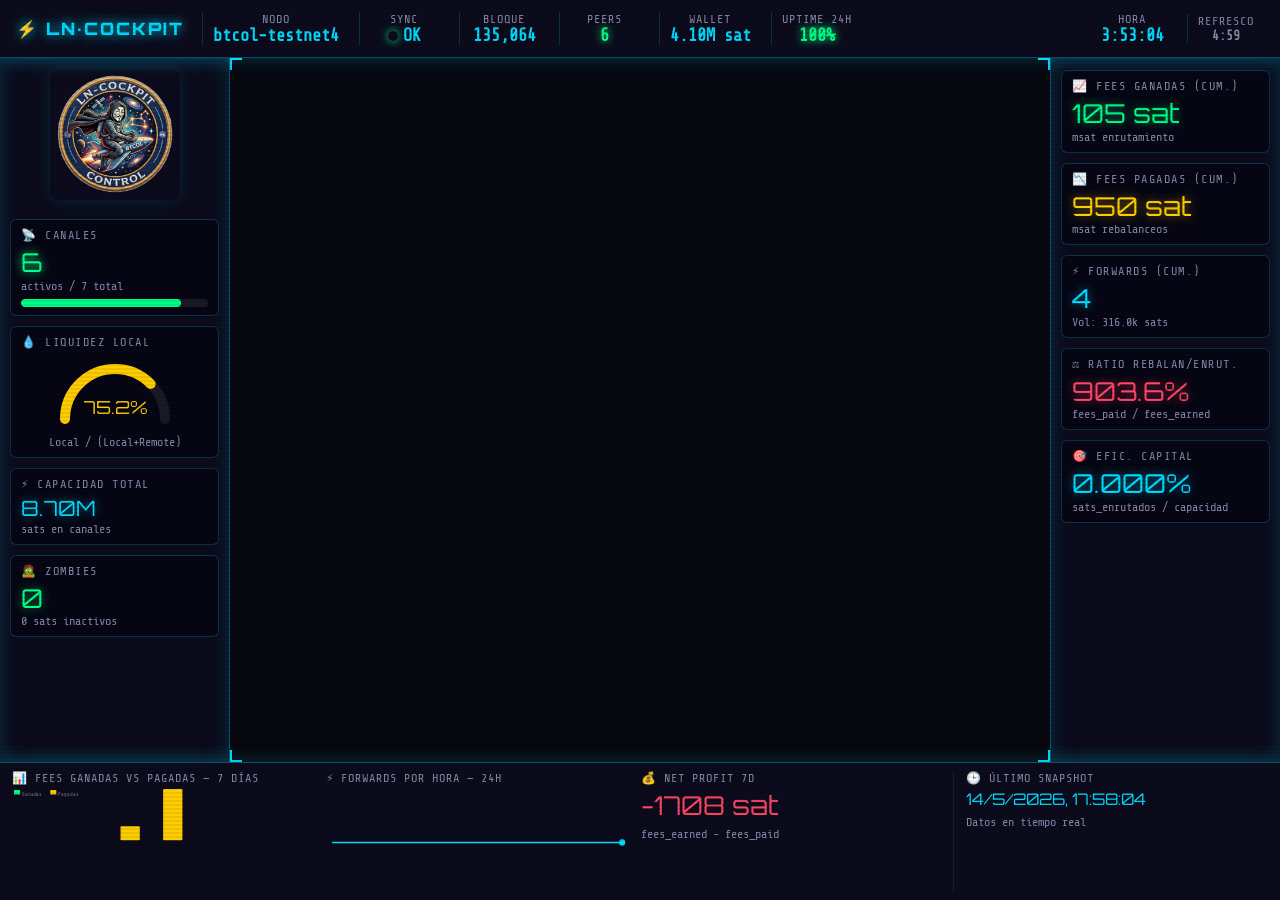
==== commit 59305042: "Implementación de un sistema universal de configuración para evitar el hardcodeo de la red y las rut" ====
--- a/lightning-dashboard/exports/lightning_cockpit.html
+++ b/lightning-dashboard/exports/lightning_cockpit.html
@@ -129,14 +129,14 @@
 
   <!-- TOP BAR -->
   <div id="hud-top" class="hud-panel">
-    <div class="logo">LN LN·COCKPIT</div>
+    <div class="logo">⚡ LN·COCKPIT</div>
     <div class="top-seg tip" data-tip="Alias del nodo anunciado al grafo Lightning.
 Debe coincidir con lnd.conf.">
       <span class="lbl">Nodo</span>
       <span class="val" id="t-alias">—</span>
     </div>
-    <div class="top-seg tip" data-tip="[ON] OK = sincronizado y operativo.
-[OFF] NO = offline o atrasado.
+    <div class="top-seg tip" data-tip="🟢 OK = sincronizado y operativo.
+🔴 NO = offline o atrasado.
 Ningún pago se enruta si NO está sincronizado.">
       <span class="lbl">Sync</span>
       <span class="val" id="t-sync"><span id="sync-dot"></span><span id="sync-txt">—</span></span>
@@ -183,7 +183,7 @@
     <div class="card tip" data-tip="Ideal: ≥80% de canales activos.
 Inactivos = peer desconectado.
 Si persiste &gt;24h, considera cerrar el canal.">
-      <div class="card-title">[NET] Canales</div>
+      <div class="card-title">📡 Canales</div>
       <div class="card-val" id="l-ch-active">—</div>
       <div class="card-sub">activos / <span id="l-ch-total">—</span> total</div>
       <div class="bar-meter" style="margin-top:6px;">
@@ -195,7 +195,7 @@
 &lt;20% = sin liquidez saliente (no puedes enviar).
 &gt;80% = sin liquidez entrante (no puedes recibir).
 Equilibrio = más enrutamiento posible.">
-      <div class="card-title">[LIQ] Liquidez Local</div>
+      <div class="card-title">💧 Liquidez Local</div>
       <div class="gauge-wrap">
         <svg width="110" height="70" viewBox="0 0 110 70">
           <path d="M5,60 A50,50 0 0,1 105,60" fill="none" stroke="rgba(255,255,255,.08)" stroke-width="10" stroke-linecap="round"/>
@@ -211,7 +211,7 @@
 A mayor capacidad, más atractivo como hub.
 Mainnet: nodos relevantes &gt;10M sats.
 Capital en on-chain = capital sin trabajar.">
-      <div class="card-title">LN Capacidad Total</div>
+      <div class="card-title">⚡ Capacidad Total</div>
       <div class="card-val" style="font-size:21px;" id="l-capacity">—</div>
       <div class="card-sub">sats en canales</div>
     </div>
@@ -220,7 +220,7 @@
 Canal activo sin actualizaciones en &gt;7 días.
 Capital inmovilizado e improductivo.
 Considera cerrar zombies persistentes.">
-      <div class="card-title">[ZOMBIE] Zombies</div>
+      <div class="card-title">🧟 Zombies</div>
       <div class="card-val" id="l-zombies">—</div>
       <div class="card-sub" id="l-zombie-cap">— sats inactivos</div>
     </div>
@@ -240,7 +240,7 @@
 Tendencia creciente = nodo utilizado como hub.
 Mainnet: buenos nodos ganan 100k+ msat/mes.
 Testnet4: cifras bajas son normales.">
-      <div class="card-title">[UP] Fees Ganadas (cum.)</div>
+      <div class="card-title">📈 Fees Ganadas (cum.)</div>
       <div class="card-val green" id="r-fees-earned">—</div>
       <div class="card-sub">msat enrutamiento</div>
     </div>
@@ -249,7 +249,7 @@
 Debe ser MENOR que las fees ganadas.
 Si supera lo ganado, estás subsidiando la red.
 Revisa frecuencia y costo de rebalanceos.">
-      <div class="card-title">[DOWN] Fees Pagadas (cum.)</div>
+      <div class="card-title">📉 Fees Pagadas (cum.)</div>
       <div class="card-val amber" id="r-fees-paid">—</div>
       <div class="card-sub">msat rebalanceos</div>
     </div>
@@ -258,7 +258,7 @@
 Vol: sats totales que pasaron por ti.
 Más forwards = mejor posición en la red.
 Forwards grandes = pagos relevantes enrutados.">
-      <div class="card-title">LN Forwards (cum.)</div>
+      <div class="card-title">⚡ Forwards (cum.)</div>
       <div class="card-val" id="r-fwd-count">—</div>
       <div class="card-sub">Vol: <span id="r-fwd-vol">—</span> sats</div>
     </div>
@@ -267,7 +267,7 @@
 &lt;50% Excelente — nodo muy rentable.
 50–100% Aceptable — margen mejorable.
 &gt;100% Pérdida — rebalanceos demasiado caros.">
-      <div class="card-title">[BALANCE] Ratio Rebalan/Enrut.</div>
+      <div class="card-title">⚖️ Ratio Rebalan/Enrut.</div>
       <div class="card-val" id="r-ratio">—</div>
       <div class="card-sub">fees_paid / fees_earned</div>
     </div>
@@ -276,7 +276,7 @@
 Cuánto de tu capital está 'trabajando'.
 Mainnet: &gt;1% mensual es aceptable.
 Si es 0% en mainnet: revisar fees y conectividad.">
-      <div class="card-title">[TARGET] Efic. Capital</div>
+      <div class="card-title">🎯 Efic. Capital</div>
       <div class="card-val" id="r-efficiency">—</div>
       <div class="card-sub">sats_enrutados / capacidad</div>
     </div>
@@ -288,7 +288,7 @@
     <div class="spark-wrap tip" data-tip="Barras diarias: verde=ganadas, amarillo=pagadas.
 Barras verdes más altas = nodo rentable ese día.
 Días vacíos = sin actividad de enrutamiento.">
-      <div class="spark-title">[CHART] Fees Ganadas vs Pagadas — 7 días</div>
+      <div class="spark-title">📊 Fees Ganadas vs Pagadas — 7 días</div>
       <svg id="spark-daily" viewBox="0 0 300 55" preserveAspectRatio="none">
         <text x="150" y="30" fill="rgba(136,136,170,.5)" text-anchor="middle" font-size="10" font-family="monospace">Sin datos</text>
       </svg>
@@ -298,7 +298,7 @@
 Picos = alta actividad de enrutamiento.
 Plano en 0 = sin tráfico (normal en testnet4).
 Tendencia creciente = ganando relevancia en la red.">
-      <div class="spark-title">LN Forwards por hora — 24h</div>
+      <div class="spark-title">⚡ Forwards por hora — 24h</div>
       <svg id="spark-hourly" viewBox="0 0 300 55" preserveAspectRatio="none">
         <text x="150" y="30" fill="rgba(136,136,170,.5)" text-anchor="middle" font-size="10" font-family="monospace">Sin datos</text>
       </svg>
@@ -308,7 +308,7 @@
 + Verde = nodo rentable.
 - Rojo = gastas más en rebalanceos de lo que ganas.
 Objetivo: siempre positivo.">
-      <div class="bot-label">[$] Net Profit 7d</div>
+      <div class="bot-label">💰 Net Profit 7d</div>
       <div class="bot-val" style="font-size:26px;" id="b-net-profit">—</div>
       <div class="card-sub" id="b-net-sub">fees_earned - fees_paid</div>
     </div>
@@ -316,7 +316,7 @@
     <div class="bot-seg tip" data-tip="Timestamp del último registro en node_history.db.
 Debe ser reciente (min = intervalo configurado).
 Muy desactualizado = colector no está corriendo.">
-      <div class="bot-label">[TIME] Último Snapshot</div>
+      <div class="bot-label">🕒 Último Snapshot</div>
       <div class="bot-val" style="font-size:16px;" id="b-snap-ts">—</div>
       <div class="card-sub">Datos en tiempo real</div>
     </div>
@@ -326,7 +326,7 @@
 
 <script>
 (function(){
-  const S = {"snap": {"id": 2966, "ts": 1778537793, "block_height": 134696, "alias": "btcol-testnet4", "pubkey": "0391a0f5677df1cfab216c04ae2d1a56812c0b5e750647390f2330a18c9d11a756", "synced_to_chain": 1, "synced_to_graph": 1, "num_peers": 10, "channels_active": 7, "channels_inactive": 0, "channels_pending_open": 0, "channels_pending_close": 0, "channels_total": 7, "capacity_total": 8700000, "balance_local": 6523621, "balance_remote": 2152082, "wallet_confirmed": 3403509, "wallet_unconfirmed": 697781, "liquidity_ratio": 75.19, "capital_concentration": 22.99, "fwd_count_cum": 4, "fwd_amt_cum_sat": 316002, "fwd_fees_cum_msat": 105116, "fwd_avg_size_sat": 79000, "payments_count_cum": 38, "payments_fees_cum_msat": 949789, "zombie_channels": 0, "inactive_capital_sat": 0, "capital_efficiency": 0.0}, "hourly": [{"hour_ts": 1778450400, "fwd_count_delta": 0, "fwd_amt_delta_sat": 0, "fees_earned_msat": 0, "fees_paid_msat": 0, "avg_liquidity_ratio": 71.21, "active_channels": 6, "zombie_channels": 2, "sample_count": 26}, {"hour_ts": 1778454000, "fwd_count_delta": 0, "fwd_amt_delta_sat": 0, "fees_earned_msat": 0, "fees_paid_msat": 0, "avg_liquidity_ratio": 74.19, "active_channels": 7, "zombie_channels": 2, "sample_count": 24}, {"hour_ts": 1778457600, "fwd_count_delta": 0, "fwd_amt_delta_sat": 0, "fees_earned_msat": 0, "fees_paid_msat": 100232, "avg_liquidity_ratio": 75.18, "active_channels": 7, "zombie_channels": 2, "sample_count": 24}, {"hour_ts": 1778461200, "fwd_count_delta": 0, "fwd_amt_delta_sat": 0, "fees_earned_msat": 0, "fees_paid_msat": 186290, "avg_liquidity_ratio": 75.18, "active_channels": 7, "zombie_channels": 2, "sample_count": 24}, {"hour_ts": 1778464800, "fwd_count_delta": 0, "fwd_amt_delta_sat": 0, "fees_earned_msat": 0, "fees_paid_msat": 106168, "avg_liquidity_ratio": 75.19, "active_channels": 7, "zombie_channels": 2, "sample_count": 24}, {"hour_ts": 1778468400, "fwd_count_delta": 0, "fwd_amt_delta_sat": 0, "fees_earned_msat": 0, "fees_paid_msat": 0, "avg_liquidity_ratio": 75.19, "active_channels": 7, "zombie_channels": 2, "sample_count": 24}, {"hour_ts": 1778472000, "fwd_count_delta": 0, "fwd_amt_delta_sat": 0, "fees_earned_msat": 0, "fees_paid_msat": 0, "avg_liquidity_ratio": 75.19, "active_channels": 7, "zombie_channels": 2, "sample_count": 24}, {"hour_ts": 1778475600, "fwd_count_delta": 0, "fwd_amt_delta_sat": 0, "fees_earned_msat": 0, "fees_paid_msat": 0, "avg_liquidity_ratio": 75.17, "active_channels": 7, "zombie_channels": 2, "sample_count": 24}, {"hour_ts": 1778479200, "fwd_count_delta": 0, "fwd_amt_delta_sat": 0, "fees_earned_msat": 0, "fees_paid_msat": 0, "avg_liquidity_ratio": 75.17, "active_channels": 7, "zombie_channels": 2, "sample_count": 24}, {"hour_ts": 1778482800, "fwd_count_delta": 0, "fwd_amt_delta_sat": 0, "fees_earned_msat": 0, "fees_paid_msat": 0, "avg_liquidity_ratio": 75.17, "active_channels": 7, "zombie_channels": 2, "sample_count": 24}, {"hour_ts": 1778486400, "fwd_count_delta": 0, "fwd_amt_delta_sat": 0, "fees_earned_msat": 0, "fees_paid_msat": 0, "avg_liquidity_ratio": 75.18, "active_channels": 7, "zombie_channels": 2, "sample_count": 24}, {"hour_ts": 1778490000, "fwd_count_delta": 0, "fwd_amt_delta_sat": 0, "fees_earned_msat": 0, "fees_paid_msat": 0, "avg_liquidity_ratio": 75.17, "active_channels": 7, "zombie_channels": 2, "sample_count": 24}, {"hour_ts": 1778493600, "fwd_count_delta": 0, "fwd_amt_delta_sat": 0, "fees_earned_msat": 0, "fees_paid_msat": 0, "avg_liquidity_ratio": 75.17, "active_channels": 7, "zombie_channels": 2, "sample_count": 24}, {"hour_ts": 1778497200, "fwd_count_delta": 0, "fwd_amt_delta_sat": 0, "fees_earned_msat": 0, "fees_paid_msat": 0, "avg_liquidity_ratio": 75.17, "active_channels": 7, "zombie_channels": 2, "sample_count": 24}, {"hour_ts": 1778500800, "fwd_count_delta": 0, "fwd_amt_delta_sat": 0, "fees_earned_msat": 0, "fees_paid_msat": 0, "avg_liquidity_ratio": 75.19, "active_channels": 7, "zombie_channels": 2, "sample_count": 24}, {"hour_ts": 1778504400, "fwd_count_delta": 0, "fwd_amt_delta_sat": 0, "fees_earned_msat": 0, "fees_paid_msat": 0, "avg_liquidity_ratio": 75.19, "active_channels": 7, "zombie_channels": 2, "sample_count": 24}, {"hour_ts": 1778508000, "fwd_count_delta": 0, "fwd_amt_delta_sat": 0, "fees_earned_msat": 0, "fees_paid_msat": 0, "avg_liquidity_ratio": 75.19, "active_channels": 7, "zombie_channels": 2, "sample_count": 24}, {"hour_ts": 1778511600, "fwd_count_delta": 0, "fwd_amt_delta_sat": 0, "fees_earned_msat": 0, "fees_paid_msat": 0, "avg_liquidity_ratio": 75.19, "active_channels": 6, "zombie_channels": 1, "sample_count": 24}, {"hour_ts": 1778515200, "fwd_count_delta": 0, "fwd_amt_delta_sat": 0, "fees_earned_msat": 0, "fees_paid_msat": 0, "avg_liquidity_ratio": 75.19, "active_channels": 7, "zombie_channels": 3, "sample_count": 24}, {"hour_ts": 1778518800, "fwd_count_delta": 0, "fwd_amt_delta_sat": 0, "fees_earned_msat": 0, "fees_paid_msat": 0, "avg_liquidity_ratio": 75.19, "active_channels": 7, "zombie_channels": 3, "sample_count": 24}, {"hour_ts": 1778522400, "fwd_count_delta": 0, "fwd_amt_delta_sat": 0, "fees_earned_msat": 0, "fees_paid_msat": 0, "avg_liquidity_ratio": 75.19, "active_channels": 7, "zombie_channels": 3, "sample_count": 24}, {"hour_ts": 1778526000, "fwd_count_delta": 0, "fwd_amt_delta_sat": 0, "fees_earned_msat": 0, "fees_paid_msat": 0, "avg_liquidity_ratio": 75.19, "active_channels": 7, "zombie_channels": 3, "sample_count": 24}, {"hour_ts": 1778529600, "fwd_count_delta": 0, "fwd_amt_delta_sat": 0, "fees_earned_msat": 0, "fees_paid_msat": 0, "avg_liquidity_ratio": 75.19, "active_channels": 7, "zombie_channels": 3, "sample_count": 24}, {"hour_ts": 1778533200, "fwd_count_delta": 0, "fwd_amt_delta_sat": 0, "fees_earned_msat": 0, "fees_paid_msat": 949789, "avg_liquidity_ratio": 69.18, "active_channels": 7, "zombie_channels": 0, "sample_count": 25}, {"hour_ts": 1778536800, "fwd_count_delta": 0, "fwd_amt_delta_sat": 0, "fees_earned_msat": 0, "fees_paid_msat": 0, "avg_liquidity_ratio": 75.19, "active_channels": 7, "zombie_channels": 0, "sample_count": 9}], "daily": [{"date": "2026-05-06", "fwd_count_delta": 3, "fwd_amt_delta_sat": 216001, "fees_earned_msat": 104016, "fees_paid_msat": 62014, "net_profit_msat": 42002, "avg_liquidity_ratio": 56.96, "avg_active_channels": 8.72, "avg_capacity_sat": 5350000, "disconnections": 0, "zombie_channels": 0, "inactive_capital_sat": 0, "capital_efficiency": 0.040374, "sample_count": 56}, {"date": "2026-05-07", "fwd_count_delta": 0, "fwd_amt_delta_sat": 0, "fees_earned_msat": 0, "fees_paid_msat": 128026, "net_profit_msat": -128026, "avg_liquidity_ratio": 58.19, "avg_active_channels": 8.0, "avg_capacity_sat": 5500409, "disconnections": 0, "zombie_channels": 0, "inactive_capital_sat": 0, "capital_efficiency": 0.0, "sample_count": 605}, {"date": "2026-05-08", "fwd_count_delta": 1, "fwd_amt_delta_sat": 100001, "fees_earned_msat": 1100, "fees_paid_msat": 0, "net_profit_msat": 1100, "avg_liquidity_ratio": 61.82, "avg_active_channels": 7.7, "avg_capacity_sat": 5873117, "disconnections": 0, "zombie_channels": 0, "inactive_capital_sat": 0, "capital_efficiency": 0.017027, "sample_count": 598}, {"date": "2026-05-09", "fwd_count_delta": 0, "fwd_amt_delta_sat": 0, "fees_earned_msat": 0, "fees_paid_msat": 0, "net_profit_msat": 0, "avg_liquidity_ratio": 66.81, "avg_active_channels": 5.0, "avg_capacity_sat": 6500000, "disconnections": 0, "zombie_channels": 0, "inactive_capital_sat": 0, "capital_efficiency": 0.0, "sample_count": 578}, {"date": "2026-05-10", "fwd_count_delta": 0, "fwd_amt_delta_sat": 0, "fees_earned_msat": 0, "fees_paid_msat": 367059, "net_profit_msat": -367059, "avg_liquidity_ratio": 70.75, "avg_active_channels": 5.68, "avg_capacity_sat": 7499182, "disconnections": 0, "zombie_channels": 2, "inactive_capital_sat": 3000000, "capital_efficiency": 0.0, "sample_count": 591}, {"date": "2026-05-11", "fwd_count_delta": 0, "fwd_amt_delta_sat": 0, "fees_earned_msat": 0, "fees_paid_msat": 1342479, "net_profit_msat": -1342479, "avg_liquidity_ratio": 74.9, "avg_active_channels": 6.98, "avg_capacity_sat": 8667651, "disconnections": 2, "zombie_channels": 0, "inactive_capital_sat": 0, "capital_efficiency": 0.0, "sample_count": 538}], "net_profit_7d_msat": -1794462, "uptime_pct_7d": 99.7, "zombies_list": []};
+  const S = {"snap": {"id": 4594, "ts": 1778781484, "block_height": 135064, "alias": "btcol-testnet4", "pubkey": "0391a0f5677df1cfab216c04ae2d1a56812c0b5e750647390f2330a18c9d11a756", "synced_to_chain": 1, "synced_to_graph": 1, "num_peers": 6, "channels_active": 6, "channels_inactive": 1, "channels_pending_open": 0, "channels_pending_close": 0, "channels_total": 7, "capacity_total": 8700000, "balance_local": 6523621, "balance_remote": 2152082, "wallet_confirmed": 4101290, "wallet_unconfirmed": 0, "liquidity_ratio": 75.19, "capital_concentration": 22.99, "fwd_count_cum": 4, "fwd_amt_cum_sat": 316002, "fwd_fees_cum_msat": 105116, "fwd_avg_size_sat": 79000, "payments_count_cum": 38, "payments_fees_cum_msat": 949789, "zombie_channels": 0, "inactive_capital_sat": 0, "capital_efficiency": 0.0}, "hourly": [{"hour_ts": 1778691600, "fwd_count_delta": 0, "fwd_amt_delta_sat": 0, "fees_earned_msat": 0, "fees_paid_msat": 0, "avg_liquidity_ratio": 75.19, "active_channels": 6, "zombie_channels": 0, "sample_count": 24}, {"hour_ts": 1778695200, "fwd_count_delta": 0, "fwd_amt_delta_sat": 0, "fees_earned_msat": 0, "fees_paid_msat": 0, "avg_liquidity_ratio": 75.19, "active_channels": 5, "zombie_channels": 0, "sample_count": 24}, {"hour_ts": 1778698800, "fwd_count_delta": 0, "fwd_amt_delta_sat": 0, "fees_earned_msat": 0, "fees_paid_msat": 0, "avg_liquidity_ratio": 75.19, "active_channels": 6, "zombie_channels": 0, "sample_count": 24}, {"hour_ts": 1778702400, "fwd_count_delta": 0, "fwd_amt_delta_sat": 0, "fees_earned_msat": 0, "fees_paid_msat": 0, "avg_liquidity_ratio": 75.19, "active_channels": 6, "zombie_channels": 0, "sample_count": 24}, {"hour_ts": 1778706000, "fwd_count_delta": 0, "fwd_amt_delta_sat": 0, "fees_earned_msat": 0, "fees_paid_msat": 0, "avg_liquidity_ratio": 75.19, "active_channels": 6, "zombie_channels": 0, "sample_count": 24}, {"hour_ts": 1778709600, "fwd_count_delta": 0, "fwd_amt_delta_sat": 0, "fees_earned_msat": 0, "fees_paid_msat": 0, "avg_liquidity_ratio": 75.19, "active_channels": 6, "zombie_channels": 0, "sample_count": 24}, {"hour_ts": 1778713200, "fwd_count_delta": 0, "fwd_amt_delta_sat": 0, "fees_earned_msat": 0, "fees_paid_msat": 0, "avg_liquidity_ratio": 75.19, "active_channels": 6, "zombie_channels": 0, "sample_count": 24}, {"hour_ts": 1778716800, "fwd_count_delta": 0, "fwd_amt_delta_sat": 0, "fees_earned_msat": 0, "fees_paid_msat": 0, "avg_liquidity_ratio": 75.19, "active_channels": 6, "zombie_channels": 0, "sample_count": 24}, {"hour_ts": 1778720400, "fwd_count_delta": 0, "fwd_amt_delta_sat": 0, "fees_earned_msat": 0, "fees_paid_msat": 0, "avg_liquidity_ratio": 75.19, "active_channels": 6, "zombie_channels": 0, "sample_count": 24}, {"hour_ts": 1778724000, "fwd_count_delta": 0, "fwd_amt_delta_sat": 0, "fees_earned_msat": 0, "fees_paid_msat": 0, "avg_liquidity_ratio": 75.19, "active_channels": 6, "zombie_channels": 0, "sample_count": 24}, {"hour_ts": 1778727600, "fwd_count_delta": 0, "fwd_amt_delta_sat": 0, "fees_earned_msat": 0, "fees_paid_msat": 0, "avg_liquidity_ratio": 75.19, "active_channels": 6, "zombie_channels": 0, "sample_count": 24}, {"hour_ts": 1778731200, "fwd_count_delta": 0, "fwd_amt_delta_sat": 0, "fees_earned_msat": 0, "fees_paid_msat": 0, "avg_liquidity_ratio": 75.19, "active_channels": 6, "zombie_channels": 0, "sample_count": 24}, {"hour_ts": 1778734800, "fwd_count_delta": 0, "fwd_amt_delta_sat": 0, "fees_earned_msat": 0, "fees_paid_msat": 0, "avg_liquidity_ratio": 75.19, "active_channels": 6, "zombie_channels": 0, "sample_count": 24}, {"hour_ts": 1778738400, "fwd_count_delta": 0, "fwd_amt_delta_sat": 0, "fees_earned_msat": 0, "fees_paid_msat": 0, "avg_liquidity_ratio": 75.19, "active_channels": 6, "zombie_channels": 0, "sample_count": 24}, {"hour_ts": 1778742000, "fwd_count_delta": 0, "fwd_amt_delta_sat": 0, "fees_earned_msat": 0, "fees_paid_msat": 0, "avg_liquidity_ratio": 75.19, "active_channels": 6, "zombie_channels": 0, "sample_count": 24}, {"hour_ts": 1778745600, "fwd_count_delta": 0, "fwd_amt_delta_sat": 0, "fees_earned_msat": 0, "fees_paid_msat": 0, "avg_liquidity_ratio": 75.19, "active_channels": 6, "zombie_channels": 0, "sample_count": 24}, {"hour_ts": 1778749200, "fwd_count_delta": 0, "fwd_amt_delta_sat": 0, "fees_earned_msat": 0, "fees_paid_msat": 0, "avg_liquidity_ratio": 75.19, "active_channels": 6, "zombie_channels": 0, "sample_count": 24}, {"hour_ts": 1778752800, "fwd_count_delta": 0, "fwd_amt_delta_sat": 0, "fees_earned_msat": 0, "fees_paid_msat": 0, "avg_liquidity_ratio": 75.19, "active_channels": 6, "zombie_channels": 0, "sample_count": 24}, {"hour_ts": 1778756400, "fwd_count_delta": 0, "fwd_amt_delta_sat": 0, "fees_earned_msat": 0, "fees_paid_msat": 0, "avg_liquidity_ratio": 75.19, "active_channels": 6, "zombie_channels": 0, "sample_count": 24}, {"hour_ts": 1778760000, "fwd_count_delta": 0, "fwd_amt_delta_sat": 0, "fees_earned_msat": 0, "fees_paid_msat": 0, "avg_liquidity_ratio": 75.19, "active_channels": 6, "zombie_channels": 0, "sample_count": 24}, {"hour_ts": 1778763600, "fwd_count_delta": 0, "fwd_amt_delta_sat": 0, "fees_earned_msat": 0, "fees_paid_msat": 0, "avg_liquidity_ratio": 75.19, "active_channels": 6, "zombie_channels": 0, "sample_count": 24}, {"hour_ts": 1778767200, "fwd_count_delta": 0, "fwd_amt_delta_sat": 0, "fees_earned_msat": 0, "fees_paid_msat": 0, "avg_liquidity_ratio": 75.19, "active_channels": 6, "zombie_channels": 0, "sample_count": 24}, {"hour_ts": 1778770800, "fwd_count_delta": 0, "fwd_amt_delta_sat": 0, "fees_earned_msat": 0, "fees_paid_msat": 0, "avg_liquidity_ratio": 75.19, "active_channels": 6, "zombie_channels": 0, "sample_count": 24}, {"hour_ts": 1778774400, "fwd_count_delta": 0, "fwd_amt_delta_sat": 0, "fees_earned_msat": 0, "fees_paid_msat": 0, "avg_liquidity_ratio": 75.19, "active_channels": 6, "zombie_channels": 0, "sample_count": 24}, {"hour_ts": 1778778000, "fwd_count_delta": 0, "fwd_amt_delta_sat": 0, "fees_earned_msat": 0, "fees_paid_msat": 0, "avg_liquidity_ratio": 75.19, "active_channels": 6, "zombie_channels": 0, "sample_count": 26}], "daily": [{"date": "2026-05-08", "fwd_count_delta": 1, "fwd_amt_delta_sat": 100001, "fees_earned_msat": 1100, "fees_paid_msat": 0, "net_profit_msat": 1100, "avg_liquidity_ratio": 61.82, "avg_active_channels": 7.7, "avg_capacity_sat": 5873117, "disconnections": 0, "zombie_channels": 0, "inactive_capital_sat": 0, "capital_efficiency": 0.017027, "sample_count": 598}, {"date": "2026-05-09", "fwd_count_delta": 0, "fwd_amt_delta_sat": 0, "fees_earned_msat": 0, "fees_paid_msat": 0, "net_profit_msat": 0, "avg_liquidity_ratio": 66.81, "avg_active_channels": 5.0, "avg_capacity_sat": 6500000, "disconnections": 0, "zombie_channels": 0, "inactive_capital_sat": 0, "capital_efficiency": 0.0, "sample_count": 578}, {"date": "2026-05-10", "fwd_count_delta": 0, "fwd_amt_delta_sat": 0, "fees_earned_msat": 0, "fees_paid_msat": 367059, "net_profit_msat": -367059, "avg_liquidity_ratio": 70.75, "avg_active_channels": 5.68, "avg_capacity_sat": 7499182, "disconnections": 0, "zombie_channels": 2, "inactive_capital_sat": 3000000, "capital_efficiency": 0.0, "sample_count": 591}, {"date": "2026-05-11", "fwd_count_delta": 0, "fwd_amt_delta_sat": 0, "fees_earned_msat": 0, "fees_paid_msat": 1342479, "net_profit_msat": -1342479, "avg_liquidity_ratio": 74.9, "avg_active_channels": 6.98, "avg_capacity_sat": 8669872, "disconnections": 2, "zombie_channels": 0, "inactive_capital_sat": 0, "capital_efficiency": 0.0, "sample_count": 578}, {"date": "2026-05-12", "fwd_count_delta": 0, "fwd_amt_delta_sat": 0, "fees_earned_msat": 0, "fees_paid_msat": 0, "net_profit_msat": 0, "avg_liquidity_ratio": 75.18, "avg_active_channels": 7.0, "avg_capacity_sat": 8700000, "disconnections": 0, "zombie_channels": 0, "inactive_capital_sat": 0, "capital_efficiency": 0.0, "sample_count": 578}, {"date": "2026-05-13", "fwd_count_delta": 0, "fwd_amt_delta_sat": 0, "fees_earned_msat": 0, "fees_paid_msat": 0, "net_profit_msat": 0, "avg_liquidity_ratio": 75.19, "avg_active_channels": 6.0, "avg_capacity_sat": 8700000, "disconnections": 0, "zombie_channels": 0, "inactive_capital_sat": 0, "capital_efficiency": 0.0, "sample_count": 576}, {"date": "2026-05-14", "fwd_count_delta": 0, "fwd_amt_delta_sat": 0, "fees_earned_msat": 0, "fees_paid_msat": 0, "net_profit_msat": 0, "avg_liquidity_ratio": 75.19, "avg_active_channels": 5.97, "avg_capacity_sat": 8700000, "disconnections": 0, "zombie_channels": 0, "inactive_capital_sat": 0, "capital_efficiency": 0.0, "sample_count": 434}], "net_profit_7d_msat": -1708438, "uptime_pct_7d": 100.0, "zombies_list": []};
 
   // ── helpers ──
   const $ = id => document.getElementById(id);
@@ -408,7 +408,7 @@
   $('l-zombie-cap').textContent = fmtSat(snap.inactive_capital_sat || 0) + ' sats inactivos';
 
   if (S.zombies_list && S.zombies_list.length > 0) {
-    let zTip = "[ZOMBIE] ZOMBIES DETECTADOS:\n";
+    let zTip = "🧟 ZOMBIES DETECTADOS:\n";
     S.zombies_list.forEach(zb => {
       const alias = zb.peer_alias || 'Desconocido';
       zTip += `- ${alias} (${fmtSat(zb.capacity)} sats)\n`;
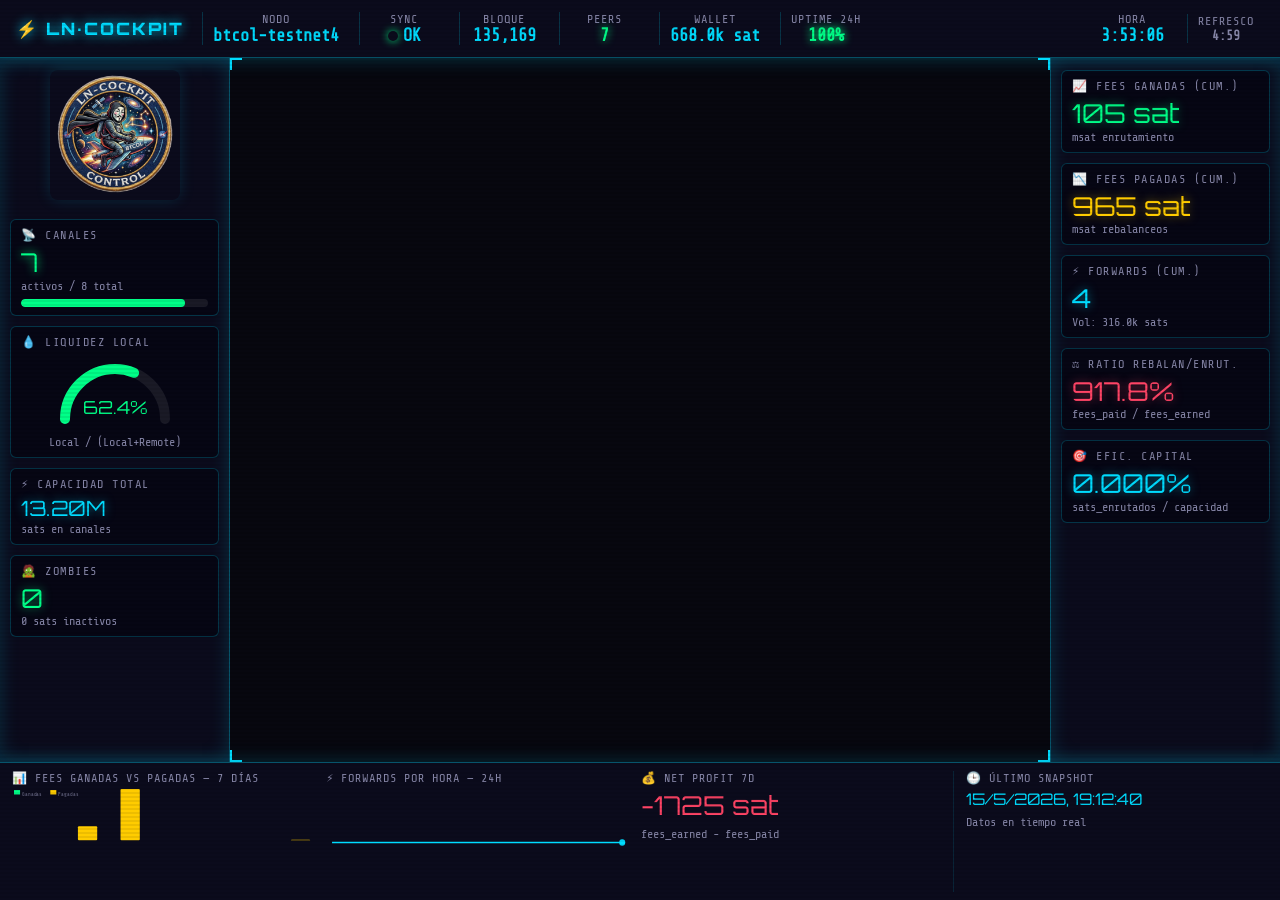
==== commit d62f8d08: "feat: infraestructura de gamificación, documentación y mejoras de persistencia, Introduce tablas de " ====
--- a/lightning-dashboard/exports/lightning_cockpit.html
+++ b/lightning-dashboard/exports/lightning_cockpit.html
@@ -326,7 +326,7 @@
 
 <script>
 (function(){
-  const S = {"snap": {"id": 4594, "ts": 1778781484, "block_height": 135064, "alias": "btcol-testnet4", "pubkey": "0391a0f5677df1cfab216c04ae2d1a56812c0b5e750647390f2330a18c9d11a756", "synced_to_chain": 1, "synced_to_graph": 1, "num_peers": 6, "channels_active": 6, "channels_inactive": 1, "channels_pending_open": 0, "channels_pending_close": 0, "channels_total": 7, "capacity_total": 8700000, "balance_local": 6523621, "balance_remote": 2152082, "wallet_confirmed": 4101290, "wallet_unconfirmed": 0, "liquidity_ratio": 75.19, "capital_concentration": 22.99, "fwd_count_cum": 4, "fwd_amt_cum_sat": 316002, "fwd_fees_cum_msat": 105116, "fwd_avg_size_sat": 79000, "payments_count_cum": 38, "payments_fees_cum_msat": 949789, "zombie_channels": 0, "inactive_capital_sat": 0, "capital_efficiency": 0.0}, "hourly": [{"hour_ts": 1778691600, "fwd_count_delta": 0, "fwd_amt_delta_sat": 0, "fees_earned_msat": 0, "fees_paid_msat": 0, "avg_liquidity_ratio": 75.19, "active_channels": 6, "zombie_channels": 0, "sample_count": 24}, {"hour_ts": 1778695200, "fwd_count_delta": 0, "fwd_amt_delta_sat": 0, "fees_earned_msat": 0, "fees_paid_msat": 0, "avg_liquidity_ratio": 75.19, "active_channels": 5, "zombie_channels": 0, "sample_count": 24}, {"hour_ts": 1778698800, "fwd_count_delta": 0, "fwd_amt_delta_sat": 0, "fees_earned_msat": 0, "fees_paid_msat": 0, "avg_liquidity_ratio": 75.19, "active_channels": 6, "zombie_channels": 0, "sample_count": 24}, {"hour_ts": 1778702400, "fwd_count_delta": 0, "fwd_amt_delta_sat": 0, "fees_earned_msat": 0, "fees_paid_msat": 0, "avg_liquidity_ratio": 75.19, "active_channels": 6, "zombie_channels": 0, "sample_count": 24}, {"hour_ts": 1778706000, "fwd_count_delta": 0, "fwd_amt_delta_sat": 0, "fees_earned_msat": 0, "fees_paid_msat": 0, "avg_liquidity_ratio": 75.19, "active_channels": 6, "zombie_channels": 0, "sample_count": 24}, {"hour_ts": 1778709600, "fwd_count_delta": 0, "fwd_amt_delta_sat": 0, "fees_earned_msat": 0, "fees_paid_msat": 0, "avg_liquidity_ratio": 75.19, "active_channels": 6, "zombie_channels": 0, "sample_count": 24}, {"hour_ts": 1778713200, "fwd_count_delta": 0, "fwd_amt_delta_sat": 0, "fees_earned_msat": 0, "fees_paid_msat": 0, "avg_liquidity_ratio": 75.19, "active_channels": 6, "zombie_channels": 0, "sample_count": 24}, {"hour_ts": 1778716800, "fwd_count_delta": 0, "fwd_amt_delta_sat": 0, "fees_earned_msat": 0, "fees_paid_msat": 0, "avg_liquidity_ratio": 75.19, "active_channels": 6, "zombie_channels": 0, "sample_count": 24}, {"hour_ts": 1778720400, "fwd_count_delta": 0, "fwd_amt_delta_sat": 0, "fees_earned_msat": 0, "fees_paid_msat": 0, "avg_liquidity_ratio": 75.19, "active_channels": 6, "zombie_channels": 0, "sample_count": 24}, {"hour_ts": 1778724000, "fwd_count_delta": 0, "fwd_amt_delta_sat": 0, "fees_earned_msat": 0, "fees_paid_msat": 0, "avg_liquidity_ratio": 75.19, "active_channels": 6, "zombie_channels": 0, "sample_count": 24}, {"hour_ts": 1778727600, "fwd_count_delta": 0, "fwd_amt_delta_sat": 0, "fees_earned_msat": 0, "fees_paid_msat": 0, "avg_liquidity_ratio": 75.19, "active_channels": 6, "zombie_channels": 0, "sample_count": 24}, {"hour_ts": 1778731200, "fwd_count_delta": 0, "fwd_amt_delta_sat": 0, "fees_earned_msat": 0, "fees_paid_msat": 0, "avg_liquidity_ratio": 75.19, "active_channels": 6, "zombie_channels": 0, "sample_count": 24}, {"hour_ts": 1778734800, "fwd_count_delta": 0, "fwd_amt_delta_sat": 0, "fees_earned_msat": 0, "fees_paid_msat": 0, "avg_liquidity_ratio": 75.19, "active_channels": 6, "zombie_channels": 0, "sample_count": 24}, {"hour_ts": 1778738400, "fwd_count_delta": 0, "fwd_amt_delta_sat": 0, "fees_earned_msat": 0, "fees_paid_msat": 0, "avg_liquidity_ratio": 75.19, "active_channels": 6, "zombie_channels": 0, "sample_count": 24}, {"hour_ts": 1778742000, "fwd_count_delta": 0, "fwd_amt_delta_sat": 0, "fees_earned_msat": 0, "fees_paid_msat": 0, "avg_liquidity_ratio": 75.19, "active_channels": 6, "zombie_channels": 0, "sample_count": 24}, {"hour_ts": 1778745600, "fwd_count_delta": 0, "fwd_amt_delta_sat": 0, "fees_earned_msat": 0, "fees_paid_msat": 0, "avg_liquidity_ratio": 75.19, "active_channels": 6, "zombie_channels": 0, "sample_count": 24}, {"hour_ts": 1778749200, "fwd_count_delta": 0, "fwd_amt_delta_sat": 0, "fees_earned_msat": 0, "fees_paid_msat": 0, "avg_liquidity_ratio": 75.19, "active_channels": 6, "zombie_channels": 0, "sample_count": 24}, {"hour_ts": 1778752800, "fwd_count_delta": 0, "fwd_amt_delta_sat": 0, "fees_earned_msat": 0, "fees_paid_msat": 0, "avg_liquidity_ratio": 75.19, "active_channels": 6, "zombie_channels": 0, "sample_count": 24}, {"hour_ts": 1778756400, "fwd_count_delta": 0, "fwd_amt_delta_sat": 0, "fees_earned_msat": 0, "fees_paid_msat": 0, "avg_liquidity_ratio": 75.19, "active_channels": 6, "zombie_channels": 0, "sample_count": 24}, {"hour_ts": 1778760000, "fwd_count_delta": 0, "fwd_amt_delta_sat": 0, "fees_earned_msat": 0, "fees_paid_msat": 0, "avg_liquidity_ratio": 75.19, "active_channels": 6, "zombie_channels": 0, "sample_count": 24}, {"hour_ts": 1778763600, "fwd_count_delta": 0, "fwd_amt_delta_sat": 0, "fees_earned_msat": 0, "fees_paid_msat": 0, "avg_liquidity_ratio": 75.19, "active_channels": 6, "zombie_channels": 0, "sample_count": 24}, {"hour_ts": 1778767200, "fwd_count_delta": 0, "fwd_amt_delta_sat": 0, "fees_earned_msat": 0, "fees_paid_msat": 0, "avg_liquidity_ratio": 75.19, "active_channels": 6, "zombie_channels": 0, "sample_count": 24}, {"hour_ts": 1778770800, "fwd_count_delta": 0, "fwd_amt_delta_sat": 0, "fees_earned_msat": 0, "fees_paid_msat": 0, "avg_liquidity_ratio": 75.19, "active_channels": 6, "zombie_channels": 0, "sample_count": 24}, {"hour_ts": 1778774400, "fwd_count_delta": 0, "fwd_amt_delta_sat": 0, "fees_earned_msat": 0, "fees_paid_msat": 0, "avg_liquidity_ratio": 75.19, "active_channels": 6, "zombie_channels": 0, "sample_count": 24}, {"hour_ts": 1778778000, "fwd_count_delta": 0, "fwd_amt_delta_sat": 0, "fees_earned_msat": 0, "fees_paid_msat": 0, "avg_liquidity_ratio": 75.19, "active_channels": 6, "zombie_channels": 0, "sample_count": 26}], "daily": [{"date": "2026-05-08", "fwd_count_delta": 1, "fwd_amt_delta_sat": 100001, "fees_earned_msat": 1100, "fees_paid_msat": 0, "net_profit_msat": 1100, "avg_liquidity_ratio": 61.82, "avg_active_channels": 7.7, "avg_capacity_sat": 5873117, "disconnections": 0, "zombie_channels": 0, "inactive_capital_sat": 0, "capital_efficiency": 0.017027, "sample_count": 598}, {"date": "2026-05-09", "fwd_count_delta": 0, "fwd_amt_delta_sat": 0, "fees_earned_msat": 0, "fees_paid_msat": 0, "net_profit_msat": 0, "avg_liquidity_ratio": 66.81, "avg_active_channels": 5.0, "avg_capacity_sat": 6500000, "disconnections": 0, "zombie_channels": 0, "inactive_capital_sat": 0, "capital_efficiency": 0.0, "sample_count": 578}, {"date": "2026-05-10", "fwd_count_delta": 0, "fwd_amt_delta_sat": 0, "fees_earned_msat": 0, "fees_paid_msat": 367059, "net_profit_msat": -367059, "avg_liquidity_ratio": 70.75, "avg_active_channels": 5.68, "avg_capacity_sat": 7499182, "disconnections": 0, "zombie_channels": 2, "inactive_capital_sat": 3000000, "capital_efficiency": 0.0, "sample_count": 591}, {"date": "2026-05-11", "fwd_count_delta": 0, "fwd_amt_delta_sat": 0, "fees_earned_msat": 0, "fees_paid_msat": 1342479, "net_profit_msat": -1342479, "avg_liquidity_ratio": 74.9, "avg_active_channels": 6.98, "avg_capacity_sat": 8669872, "disconnections": 2, "zombie_channels": 0, "inactive_capital_sat": 0, "capital_efficiency": 0.0, "sample_count": 578}, {"date": "2026-05-12", "fwd_count_delta": 0, "fwd_amt_delta_sat": 0, "fees_earned_msat": 0, "fees_paid_msat": 0, "net_profit_msat": 0, "avg_liquidity_ratio": 75.18, "avg_active_channels": 7.0, "avg_capacity_sat": 8700000, "disconnections": 0, "zombie_channels": 0, "inactive_capital_sat": 0, "capital_efficiency": 0.0, "sample_count": 578}, {"date": "2026-05-13", "fwd_count_delta": 0, "fwd_amt_delta_sat": 0, "fees_earned_msat": 0, "fees_paid_msat": 0, "net_profit_msat": 0, "avg_liquidity_ratio": 75.19, "avg_active_channels": 6.0, "avg_capacity_sat": 8700000, "disconnections": 0, "zombie_channels": 0, "inactive_capital_sat": 0, "capital_efficiency": 0.0, "sample_count": 576}, {"date": "2026-05-14", "fwd_count_delta": 0, "fwd_amt_delta_sat": 0, "fees_earned_msat": 0, "fees_paid_msat": 0, "net_profit_msat": 0, "avg_liquidity_ratio": 75.19, "avg_active_channels": 5.97, "avg_capacity_sat": 8700000, "disconnections": 0, "zombie_channels": 0, "inactive_capital_sat": 0, "capital_efficiency": 0.0, "sample_count": 434}], "net_profit_7d_msat": -1708438, "uptime_pct_7d": 100.0, "zombies_list": []};
+  const S = {"snap": {"id": 4779, "ts": 1778872360, "block_height": 135169, "alias": "btcol-testnet4", "pubkey": "0391a0f5677df1cfab216c04ae2d1a56812c0b5e750647390f2330a18c9d11a756", "synced_to_chain": 1, "synced_to_graph": 1, "num_peers": 7, "channels_active": 7, "channels_inactive": 0, "channels_pending_open": 0, "channels_pending_close": 1, "channels_total": 8, "capacity_total": 13200000, "balance_local": 8220791, "balance_remote": 4954913, "wallet_confirmed": 667952, "wallet_unconfirmed": 0, "liquidity_ratio": 62.39, "capital_concentration": 37.88, "fwd_count_cum": 4, "fwd_amt_cum_sat": 316002, "fwd_fees_cum_msat": 105116, "fwd_avg_size_sat": 79000, "payments_count_cum": 42, "payments_fees_cum_msat": 964795, "zombie_channels": 0, "inactive_capital_sat": 0, "capital_efficiency": 0.0}, "hourly": [{"hour_ts": 1778785200, "fwd_count_delta": 0, "fwd_amt_delta_sat": 0, "fees_earned_msat": 0, "fees_paid_msat": 0, "avg_liquidity_ratio": 75.19, "active_channels": 6, "zombie_channels": 0, "sample_count": 24}, {"hour_ts": 1778788800, "fwd_count_delta": 0, "fwd_amt_delta_sat": 0, "fees_earned_msat": 0, "fees_paid_msat": 0, "avg_liquidity_ratio": 75.19, "active_channels": 6, "zombie_channels": 0, "sample_count": 25}, {"hour_ts": 1778792400, "fwd_count_delta": 0, "fwd_amt_delta_sat": 0, "fees_earned_msat": 0, "fees_paid_msat": 0, "avg_liquidity_ratio": 75.19, "active_channels": 6, "zombie_channels": 0, "sample_count": 20}, {"hour_ts": 1778846400, "fwd_count_delta": 0, "fwd_amt_delta_sat": 0, "fees_earned_msat": 0, "fees_paid_msat": 0, "avg_liquidity_ratio": 75.19, "active_channels": 6, "zombie_channels": 0, "sample_count": 12}, {"hour_ts": 1778850000, "fwd_count_delta": 0, "fwd_amt_delta_sat": 0, "fees_earned_msat": 0, "fees_paid_msat": 0, "avg_liquidity_ratio": 75.19, "active_channels": 6, "zombie_channels": 0, "sample_count": 12}, {"hour_ts": 1778853600, "fwd_count_delta": 0, "fwd_amt_delta_sat": 0, "fees_earned_msat": 0, "fees_paid_msat": 0, "avg_liquidity_ratio": 75.19, "active_channels": 6, "zombie_channels": 0, "sample_count": 12}, {"hour_ts": 1778857200, "fwd_count_delta": 0, "fwd_amt_delta_sat": 0, "fees_earned_msat": 0, "fees_paid_msat": 0, "avg_liquidity_ratio": 75.19, "active_channels": 6, "zombie_channels": 0, "sample_count": 12}, {"hour_ts": 1778860800, "fwd_count_delta": 0, "fwd_amt_delta_sat": 0, "fees_earned_msat": 0, "fees_paid_msat": 0, "avg_liquidity_ratio": 75.19, "active_channels": 6, "zombie_channels": 0, "sample_count": 12}, {"hour_ts": 1778864400, "fwd_count_delta": 0, "fwd_amt_delta_sat": 0, "fees_earned_msat": 0, "fees_paid_msat": 0, "avg_liquidity_ratio": 68.76, "active_channels": 7, "zombie_channels": 0, "sample_count": 12}, {"hour_ts": 1778868000, "fwd_count_delta": 0, "fwd_amt_delta_sat": 0, "fees_earned_msat": 0, "fees_paid_msat": 15006, "avg_liquidity_ratio": 62.35, "active_channels": 7, "zombie_channels": 0, "sample_count": 12}, {"hour_ts": 1778871600, "fwd_count_delta": 0, "fwd_amt_delta_sat": 0, "fees_earned_msat": 0, "fees_paid_msat": 0, "avg_liquidity_ratio": 62.39, "active_channels": 7, "zombie_channels": 0, "sample_count": 8}], "daily": [{"date": "2026-05-09", "fwd_count_delta": 0, "fwd_amt_delta_sat": 0, "fees_earned_msat": 0, "fees_paid_msat": 0, "net_profit_msat": 0, "avg_liquidity_ratio": 66.81, "avg_active_channels": 5.0, "avg_capacity_sat": 6500000, "disconnections": 0, "zombie_channels": 0, "inactive_capital_sat": 0, "capital_efficiency": 0.0, "sample_count": 578}, {"date": "2026-05-10", "fwd_count_delta": 0, "fwd_amt_delta_sat": 0, "fees_earned_msat": 0, "fees_paid_msat": 367059, "net_profit_msat": -367059, "avg_liquidity_ratio": 70.75, "avg_active_channels": 5.68, "avg_capacity_sat": 7499182, "disconnections": 0, "zombie_channels": 2, "inactive_capital_sat": 3000000, "capital_efficiency": 0.0, "sample_count": 591}, {"date": "2026-05-11", "fwd_count_delta": 0, "fwd_amt_delta_sat": 0, "fees_earned_msat": 0, "fees_paid_msat": 1342479, "net_profit_msat": -1342479, "avg_liquidity_ratio": 74.9, "avg_active_channels": 6.98, "avg_capacity_sat": 8669872, "disconnections": 2, "zombie_channels": 0, "inactive_capital_sat": 0, "capital_efficiency": 0.0, "sample_count": 578}, {"date": "2026-05-12", "fwd_count_delta": 0, "fwd_amt_delta_sat": 0, "fees_earned_msat": 0, "fees_paid_msat": 0, "net_profit_msat": 0, "avg_liquidity_ratio": 75.18, "avg_active_channels": 7.0, "avg_capacity_sat": 8700000, "disconnections": 0, "zombie_channels": 0, "inactive_capital_sat": 0, "capital_efficiency": 0.0, "sample_count": 578}, {"date": "2026-05-13", "fwd_count_delta": 0, "fwd_amt_delta_sat": 0, "fees_earned_msat": 0, "fees_paid_msat": 0, "net_profit_msat": 0, "avg_liquidity_ratio": 75.19, "avg_active_channels": 6.0, "avg_capacity_sat": 8700000, "disconnections": 0, "zombie_channels": 0, "inactive_capital_sat": 0, "capital_efficiency": 0.0, "sample_count": 576}, {"date": "2026-05-14", "fwd_count_delta": 0, "fwd_amt_delta_sat": 0, "fees_earned_msat": 0, "fees_paid_msat": 0, "net_profit_msat": 0, "avg_liquidity_ratio": 75.19, "avg_active_channels": 5.97, "avg_capacity_sat": 8700000, "disconnections": 0, "zombie_channels": 0, "inactive_capital_sat": 0, "capital_efficiency": 0.0, "sample_count": 527}, {"date": "2026-05-15", "fwd_count_delta": 0, "fwd_amt_delta_sat": 0, "fees_earned_msat": 0, "fees_paid_msat": 15006, "net_profit_msat": -15006, "avg_liquidity_ratio": 71.55, "avg_active_channels": 6.26, "avg_capacity_sat": 10042383, "disconnections": 0, "zombie_channels": 0, "inactive_capital_sat": 0, "capital_efficiency": 0.0, "sample_count": 92}], "net_profit_7d_msat": -1724544, "uptime_pct_7d": 100.0, "zombies_list": []};
 
   // ── helpers ──
   const $ = id => document.getElementById(id);
